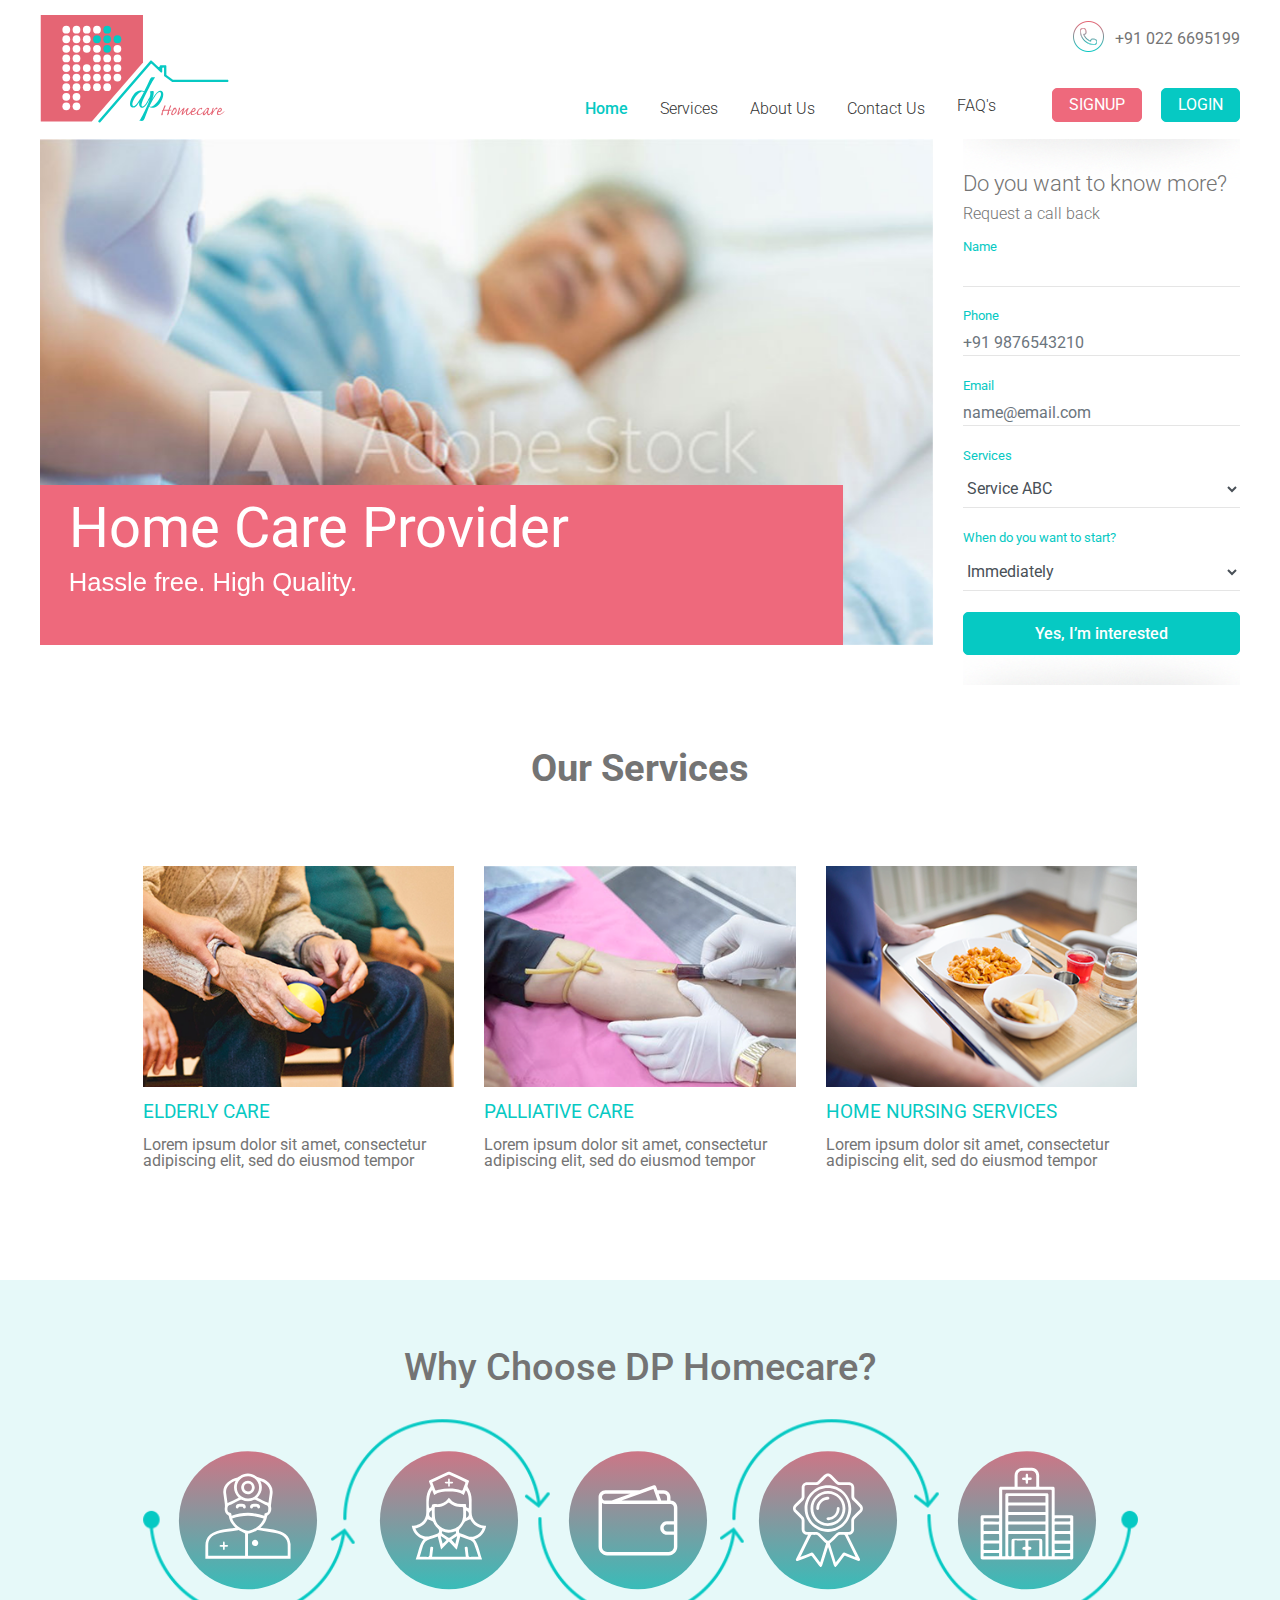
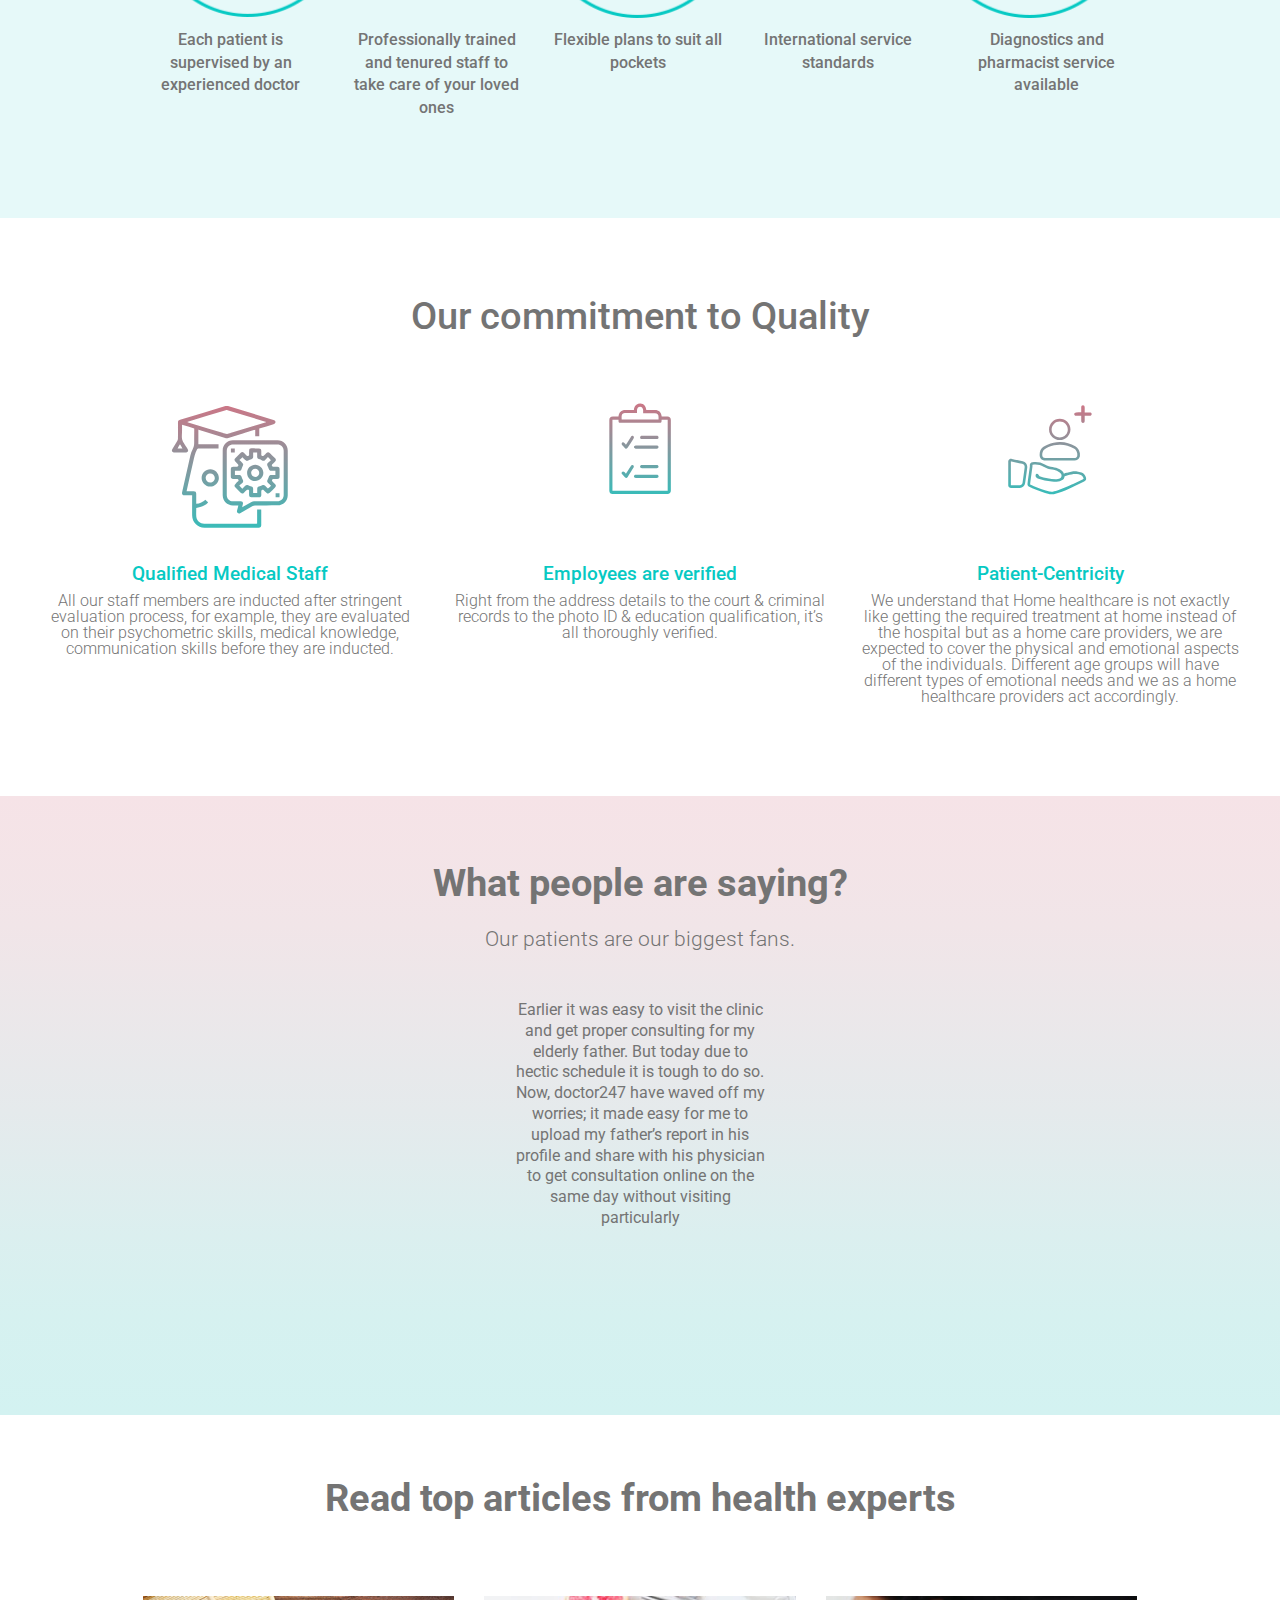
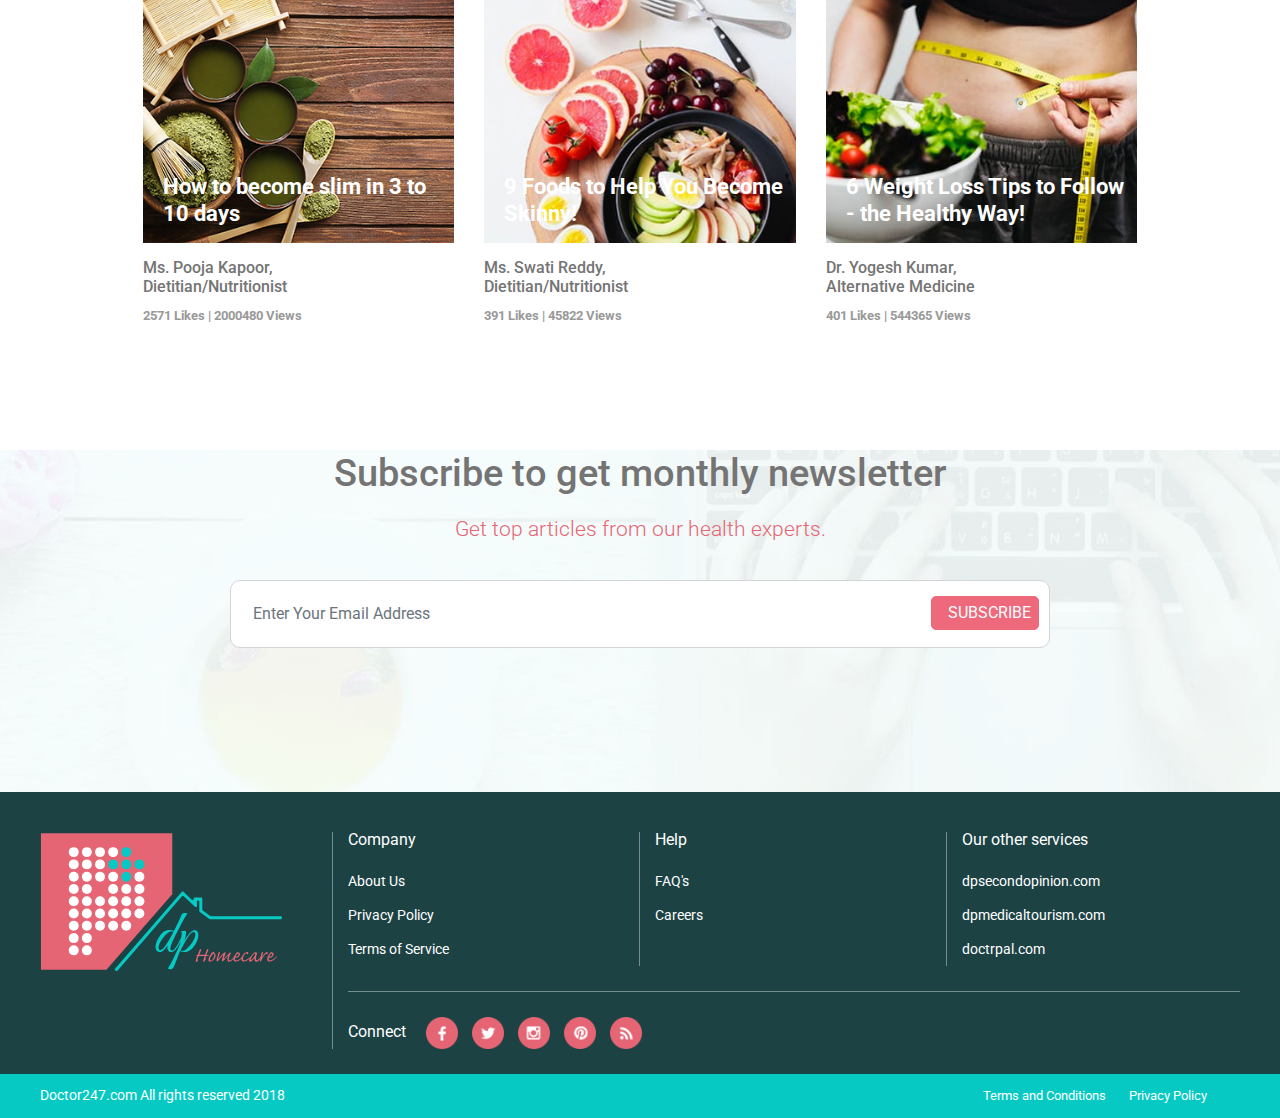
==== dp-homecare/index.html @ 397e2201 "Add files via upload" ====
<!doctype html>
<html lang="en">

<head>
    <!-- Required meta tags -->
    <meta charset="utf-8">
    <meta name="viewport" content="width=device-width, initial-scale=1, shrink-to-fit=no">
    <!-- Bootstrap CSS -->
    <!-- <link rel="stylesheet" href="css/bootstrap.min.css"> -->
    <link href="//maxcdn.bootstrapcdn.com/bootstrap/4.0.0/css/bootstrap.min.css" rel="stylesheet" id="bootstrap-css">
    <link href="https://fonts.googleapis.com/css?family=Roboto:300,400,500,700" rel="stylesheet">
    <link rel="stylesheet" href="https://use.fontawesome.com/releases/v5.5.0/css/all.css" integrity="sha384-B4dIYHKNBt8Bc12p+WXckhzcICo0wtJAoU8YZTY5qE0Id1GSseTk6S+L3BlXeVIU" crossorigin="anonymous">
    <link rel="stylesheet" href="css/style.css">
    <title>DP Homecare</title>
</head>

<body>
    <div class="wrapper">
        <div class="clearfix">
            <nav class="navbar navbar-expand-lg navbar-light">
                <button class="navbar-toggler" type="button" data-toggle="collapse" data-target="#navbarSupportedContent" aria-controls="navbarSupportedContent" aria-expanded="false" aria-label="Toggle navigation">
                    <span class="navbar-toggler-icon"></span>
                </button>
                <a class="navbar-brand" href="#"><img src="img/DP-HC-LOGO-Final-01.svg"  class="d-inline-block align-top" alt="DP Homecare" /></a>
                <a class="d-block d-lg-none tab-call-icon" href="#"><img src="img/call.svg" width="31" class="d-inline-block align-top" alt="CALL US" /></a>
                <form class="form-inline my-2 my-lg-0  d-none d-md-block d-lg-none">
                    <button class="button primary-button ">SIGNUP</button>
                    <button class="button secondary-button">LOGIN</button>
                </form>
                <div class="collapse navbar-collapse" id="navbarSupportedContent">
                    <ul id="nav-bar" class="navbar-nav ml-auto">
                        <li class="nav-item active">
                            <a class="nav-link" href="#">Home <span class="sr-only">(current)</span></a>
                        </li>
                        <li class="nav-item">
                            <a class="nav-link" href="#">Services</a>
                        </li>
                        <li class="nav-item">
                            <a class="nav-link" href="#">About Us</a>
                        </li>
                        <li class="nav-item">
                            <a class="nav-link" href="#">Contact Us</a>
                        </li>
                        <li class="nav-item">
                            <a class="nav-link" href="#">FAQ's</a>
                        </li>
                        <!-- <li class="nav-item d-none d-sm-block">
                            <a class="nav-link">Call us <span class="roboto-bold">+91 022 6695199</span></a>
                        </li> -->
                    </ul>
                    <form class="form-inline my-2 my-lg-0  d-none d-sm-block">
                    <div class="callus">+91 022 6695199</div>
                        <button class="button primary-button">SIGNUP</button>
                        <button class="button secondary-button margin-l-15">LOGIN</button>
                    </form>
                </div>
            </nav>
            <div class="d-block d-sm-none">
                <div class="row">
                    <div class="col-6"><button class="col button primary-button roboto-medium">Sign Up</button></div>
                    <div class="col-6"><button class="col button secondary-button roboto-medium">Login</button></div>
                </div>
            </div>
            <!-- <a href="#" class="header-link roboto-medium">How does it work?</a> <span class="header-text  d-none d-sm-block">Exclusively for women and childrens</span> -->
        </div>
    </div>
    <div class="wrapper">
        <div class="row margin-t-10">
            <div class="col-md-9">
        <div class="banner-container">
            <div class="row">
                <div class="col-md-12 col-xs-12 banner-div">
                    <!-- <img src="img/banner1.jpg" class="img-fluid" alt="banner" /> -->
                    <div class="slider-container">
                        <div class="slider-control left inactive"></div>
                        <div class="slider-control right"></div>
                        <ul class="slider-pagi"></ul>
                        <div class="slider">
                            <div class="slideX slide-0 active-slide">
                                <div class="slide__bg"></div>
                                <div class="slide__content">
                                    <div class="slide-bg"></div>
                                    <div class="slide__text">
                                        <h2 class="slide__text-heading">Home Care Provider</h2>
                                        <p class="slide__text-desc"></p>
                                        <a class="slide__text-link">Hassle free. High Quality.</a>
                                    </div>
                                </div>
                            </div>
                            <div class="slideX slide-1 ">
                                <div class="slide__bg"></div>
                                <div class="slide__content">
                                    <div class="slide-bg"></div>
                                    <div class="slide__text">
                                        <h2 class="slide__text-heading">Home Care Provider</h2>
                                        <p class="slide__text-desc"></p>
                                        <a class="slide__text-link">Hassle free. High Quality.</a>
                                    </div>
                                </div>
                            </div>
                            <div class="slideX slide-2">
                                <div class="slide__bg"></div>
                                <div class="slide__content">
                                    <div class="slide-bg"></div>
                                    <div class="slide__text">
                                        <h2 class="slide__text-heading">Home Care Provider</h2>
                                        <p class="slide__text-desc"></p>
                                        <a class="slide__text-link">Hassle free. High Quality.</a>
                                    </div>
                                </div>
                            </div>
                            <div class="slideX slide-3">
                                <div class="slide__bg"></div>
                                <div class="slide__content">
                                    <div class="slide-bg"></div>
                                    <div class="slide__text">
                                        <h2 class="slide__text-heading">Home Care Provider</h2>
                                        <p class="slide__text-desc"></p>
                                        <a class="slide__text-link">Hassle free. High Quality.</a>
                                    </div>
                                </div>
                            </div>
                            <!-- <div class="slideX slide-4">
                                <div class="slide__bg"></div>
                                <div class="slide__content">
                                    <div class="slide-bg"></div>
                                    <div class="slide__text">
                                        <h2 class="slide__text-heading">Away from your city video call your Doctor on just one click</h2>
                                        <p class="slide__text-desc">Lorem ipsum dolor sit amet, consectetur adipisicing elit. Distinctio veniam minus illo debitis nihil animi facere, doloremque voluptate tempore quia. Lorem ipsum dolor sit amet, consectetur adipisicing elit. Distinctio veniam minus illo debitis nihil animi facere, doloremque voluptate tempore quia.</p>
          <a class="slide__text-link">Project link</a>
                                    </div>
                                </div>
                            </div> -->
                        </div>
                    </div>
                </div>
            </div>
        </div>
    </div>
        <div class="col-md-3">
            <div class="callback-form-container">
                <div class="callback-form">
                    <h3 class="form-title">Do you want to know more?</h3>
                    <p class="form-subtitle">Request a call back</p>
                    <form>
                        <div class="form-group">
                            <label for="name">Name</label>
                            <input type="text" class="form-control" id="name" placeholder="">
                          </div>
                           <div class="form-group">
                            <label for="phone">Phone</label>
                            <input type="text" class="form-control" id="phone" placeholder="+91 9876543210">
                          </div>
                           <div class="form-group">
                            <label for="email">Email</label>
                            <input type="email" class="form-control" id="email" placeholder="name@email.com">
                          </div>
                          <div class="form-group">
                            <label for="services">Services</label>
                            <select class="form-control" id="services">
                              <option>Service ABC</option>
                              <option>Service PQR</option>
                              <option>Service XYZ</option>
                              <option>Service JKL</option>
                              <option>Service MNO</option>
                            </select>
                          </div>
                          <div class="form-group">
                            <label for="services">When do you want to start?</label>
                            <select class="form-control" id="services">
                              <option>Immediately</option>
                              <option>Within 1 week</option>
                              <option>Within 4 weeks</option>
                              <option>Within 3 months</option>
                              <option>Within 6 months</option>
                            </select>
                          </div>
                          <button class="col button secondary-button roboto-medium">Yes, I’m interested</button>
                    </form>
                </div>
            </div>
        </div>
    </div>

    <div class="artilce-container services-container">
            <h2 class="title roboto-bold text-center">Our Services</h2>
            <div class="row clearfix justify-content-md-center">
                <div class="col-md-10 col-xs-12 ">
                    <div class="row">
                        <div class="col-md-4 article">
                            <img src="img/images/desktop/1.png" class="img-fluid" alt="article1" />
                            
                            <div class="article-description">
                                <p class="service-title">ELDERLY CARE</p>
                                <p class="service-description">Lorem ipsum dolor sit amet, consectetur adipiscing elit, sed do eiusmod tempor </p>
                            </div>
                        </div>
                        <div class="col-md-4 article">
                            <img src="img/images/desktop/2.png" class="img-fluid" alt="article1" />
                           <div class="article-description">
                                <p class="service-title">PALLIATIVE CARE</p>
                                <p class="service-description">Lorem ipsum dolor sit amet, consectetur adipiscing elit, sed do eiusmod tempor </p>
                            </div>
                        </div>
                        <div class="col-md-4 article">
                            <img src="img/images/desktop/3.png" class="img-fluid" alt="article1" />
                            <div class="article-description">
                                <p class="service-title">HOME NURSING SERVICES</p>
                                <p class="service-description">Lorem ipsum dolor sit amet, consectetur adipiscing elit, sed do eiusmod tempor </p>
                            </div>
                        </div>
                    </div>
                </div>
            </div>
        </div>
    </div>
        <!-- <div class="quick-connect-conainer text-center">
            <div class="row justify-content-md-center">
                <div class="col-md-3 select-container">
                    <select class="custom-select roboto-medium">
                        <option selected>Select Specialist</option>
                        <option value="1">One</option>
                        <option value="2">Two</option>
                        <option value="3">Three</option>
                    </select>
                </div>
                <div class="col-md-3 select-container">
                    <select class="custom-select roboto-medium">
                        <option selected>Select Country</option>
                        <option value="1">One</option>
                        <option value="2">Two</option>
                        <option value="3">Three</option>
                    </select>
                </div>
                <div class="col-md-3 select-container">
                    <select class="custom-select roboto-medium">
                        <option selected>Select City</option>
                        <option value="1">One</option>
                        <option value="2">Two</option>
                        <option value="3">Three</option>
                    </select>
                </div>
                <div class="col-md-2 button-container">
                    <button class="button roboto-medium search-button">Go</button>
                </div>
            </div>
        </div> -->
       <!--  <div class="choose-option-container">
            <h2 class="title text-center roboto-medium">Choose from multiple option</h2>
            <div class="row clearfix">
                <div class="col-md-3">
                    <div class="option-cards vc-card text-center">
                        <h3 class="card-title roboto-bold">Video Consultation</h3>
                        <span class="card-text roboto-medium">Consultation over any web-enabled device</span>
                    </div>
                    <button class="button col-md-12">Book Now</button>
                </div>
                <div class="col-md-3">
                    <div class="option-cards bo-card text-center">
                        <h3 class="card-title roboto-bold">Book Online</h3>
                        <span class="card-text roboto-medium">Consultation at clinic</span>
                    </div>
                    <button class="button col-md-12">Book Now</button>
                </div>
                <div class="col-md-3">
                    <div class="option-cards wc-card text-center">
                        <h3 class="card-title roboto-bold">Web Chat</h3>
                        <span class="card-text roboto-medium">Live chat with the doctor</span>
                    </div>
                    <button class="button col-md-12">Book Now</button>
                </div>
                <div class="col-md-3">
                    <div class="option-cards dc-card text-center">
                        <h3 class="card-title roboto-bold">Doctor calls</h3>
                        <span class="card-text roboto-medium">Consultation over the phone</span>
                    </div>
                    <button class="button col-md-12">Book Now</button>
                </div>
            </div>
        </div> -->
    </div>
    <div class="why-doc-container">
        <div class="wrapper">
            <h2 class="title roboto-medium text-center">Why Choose DP Homecare?</h2>
            <div class="feature-container text-center d-none d-sm-block">
                <div class="row clearfix">
                    <div class="col feature">
                        <img src="img/Why-DP/Doctor-01.svg" width="146" alt="Wide Range of doctors" />
                        <p class="roboto-medium">Each patient is supervised by an experienced doctor</p>
                        <!-- <p class="roboto-light sub-text">We have a skilled panel of doctors. Their experience over the years have given them the ability to diagnose any disease easily and patients are benefited by getting the right treatment.
                        </p> -->
                    </div>
                    <div class="col feature">
                        <img src="img/Why-DP/Nurse-01.svg" width="146" alt="Wide Range of doctors" />
                        <p class="roboto-medium">Professionally trained and tenured staff to take care of your loved ones</p>
                        <!-- <p class="roboto-light sub-text">We have a skilled panel of doctors. Their experience over the years have given them the ability to diagnose any disease easily and patients are benefited by getting the right treatment.
                        </p> -->
                    </div><div class="col feature">
                        <img src="img/Why-DP/wallet-01.svg" width="146" alt="Wide Range of doctors" />
                        <p class="roboto-medium">Flexible plans to suit all pockets</p>
                        <!-- <p class="roboto-light sub-text">We have a skilled panel of doctors. Their experience over the years have given them the ability to diagnose any disease easily and patients are benefited by getting the right treatment.
                        </p> -->
                    </div><div class="col feature">
                        <img src="img/Why-DP/quality-01.svg" width="146" alt="Wide Range of doctors" />
                        <p class="roboto-medium">International service standards</p>
                        <!-- <p class="roboto-light sub-text">We have a skilled panel of doctors. Their experience over the years have given them the ability to diagnose any disease easily and patients are benefited by getting the right treatment.
                        </p> -->
                    </div><div class="col feature">
                        <img src="img/Why-DP/hospital-01.svg" width="146" alt="Wide Range of doctors" />
                        <p class="roboto-medium">Diagnostics and pharmacist service available</p>
                        <!-- <p class="roboto-light sub-text">We have a skilled panel of doctors. Their experience over the years have given them the ability to diagnose any disease easily and patients are benefited by getting the right treatment.
                        </p> -->
                    </div>
                </div>
            </div>
            <div class="feature-container text-center d-block d-sm-none">
                <div class="container-fluid">
    <div id="carouselExample1" class="carousel slide" data-ride="carousel" data-interval="9000">
        <div class="carousel-inner row w-100 mx-auto" role="listbox">
            <div class="carousel-item col-md-3  active feature">
               <img src="img/icon1.png" width="123" alt="Wide Range of doctors" />
                        <p class="roboto-medium">Experienced Doctors</p>
                        <p class="roboto-light sub-text">We have a skilled panel of doctors. Their experience over the years have given them the ability to diagnose any disease easily and patients are benefited by getting the right treatment.
                        </p>
            </div>
            <div class="carousel-item col-md-3 feature">
               <img src="img/icon4.png" alt="Wide Range of doctors" />
                        <p class="roboto-medium">24x7 availability of doctors
                        </p>
                        <p class="roboto-light sub-text">We provide 24 hrs. online consultation service. You can connect to any doctor from anywhere at any time from any web-enabled device.
                        </p>
            </div>
            <div class="carousel-item col-md-3 feature">
                <img src="img/icon3.png" alt="Wide Range of doctors" />
                        <p class="roboto-medium">Patient’s data security
                        </p>
                        <p class="roboto-light sub-text">Store all your medical reports and prescriptions securely with doctor247 and access them anytime for further consultation and reference. We guarantee that your records are kept confidential.
                             
                        </p>
            </div>
            <div class="carousel-item col-md-3 feature">
                <img src="img/icon5.png" alt="Quality Service" />
                        <p class="roboto-medium">Quality Service
                        </p>
                        <p class="roboto-light sub-text">At doctor247 we ensure that every patient gets the best treatment always.
                             
                            All patients can review our service; this is to ensure that we provide the best service and get feedback on how to improve our service further to meet every patient’s need.
                        </p>
            </div>
        </div>
        <a class="carousel-control-prev" href="#carouselExample" role="button" data-slide="prev">
            <span class="carousel-control-prev-icon" aria-hidden="true"></span>
            <span class="sr-only">Previous</span>
        </a>
        <a class="carousel-control-next text-faded" href="#carouselExample" role="button" data-slide="next">
            <span class="carousel-control-next-icon" aria-hidden="true"></span>
            <span class="sr-only">Next</span>
        </a>
    </div>
</div>
            </div>
        </div>
    </div>
    <div class="quality-commitment-container">
        <div class="wrapper">
            <h2 class="title roboto-medium text-center">Our commitment to Quality</h2>
            <div class="row clearfix qc-div text-center">
                <div class="col-md-4 qc-tab">
                    <div class="img-div">
                        <img src="img/Commitment/expert-01.svg" width="131" />
                    </div>
                    <h3 class="tab-title">Qualified Medical Staff</h3>
                    <p class="tab-desc">All our staff members are inducted after stringent evaluation process, for example, they are evaluated on their psychometric skills, medical knowledge, communication skills before they are inducted.</p>
                </div>
                <div class="col-md-4 qc-tab">
                    <div class="img-div">
                    <img src="img/Commitment/checklist-01.svg" width="95" />
                </div>
                    <h3 class="tab-title">Employees are verified</h3>
                    <p class="tab-desc">Right from the address details to the court & criminal records to the photo ID & education qualification, it’s all thoroughly verified.</p>
                </div>
                <div class="col-md-4 qc-tab">
                    <div class="img-div">
                    <img src="img/Commitment/patient-centric-01.svg" width="95" />
                </div>
                    <h3 class="tab-title">Patient-Centricity</h3>
                    <p class="tab-desc">We understand that Home healthcare is not exactly like getting the required treatment at home instead of the hospital but as a home care providers, we are expected to cover the physical and emotional aspects of the individuals. Different age groups will have different types of emotional needs and we as a home healthcare providers act accordingly.</p>
                </div>
            </div>
        </div>
    </div>
    <div class="testimonial-container text-center">
        <div class="wrapper">
            <h2 class="title roboto-bold text-center">What people are saying?</h2>
            <p class="sub-title roboto-light">Our patients are our biggest fans.</p>
            <div class="current-testimonial">
                <i class="fas fa-quote-left">
                    <p id="testimonial0"></i> Earlier it was easy to visit the clinic and get proper consulting for my elderly father. But today due to hectic schedule it is tough to do so. Now, doctor247 have waved off my worries; it made easy for me to upload my father’s report in his profile and share with his physician to get consultation online on the same day without visiting particularly</p>
                    <p id="testimonial1" class="display-none"></i> It’s hassle-free. My husband and I have been using doctr247.com for 3 months now. Since then we are taking all our consultations via this app as it is so easy to access and take consultation from the comfort of our home.</p>
                    <p id="testimonial2" class="display-none"></i> No more multiple visits. What I like about doctr247.com is that I don’t have to make multiple visits, wait at the clinic, travel to the clinic, etc. to show my lab reports.</p>
                    <p id="testimonial3" class="display-none"></i> Conserves time and is affordable. Medical consultation at Doctr247 site cost less, saves time than traditional visits to the doctor's clinic.</p>
                    <p id="testimonial4" class="display-none"></i>One of my biggest issues is remembering to take my medicine; I forget to take it on time. With the Doctr247 app, I simply had to create an alert which sends me a reminder without fail.</p>
                    <i class="fas fa-quote-right"></i>
            </div>
           
            <!-- <div class="container-fluid">
                <div id="carouselExample" class="carousel slide" data-ride="carousel" data-interval="false">
                    <div class="carousel-inner row w-100 mx-auto" role="listbox">
                        <div class="carousel-item col-md-3  active active-testimonial" data-index="0">
                            <div class="panel panel-default row clearfix text-left">
                                <div class="panel-thumbnail col-3">
                                    <a href="#" title="image 1" class="thumb">
                                      <img class="img-fluid mx-auto d-block" src="img/user.jpg" alt="slide 1">
                                    </a>
                                </div>
                                <div class="user-details col-9">
                                    <p class="name">JOHNATHON DOE 0</p>
                                    <p class="url">www.themedesigner.in</p>
                                </div>
                            </div>
                        </div>
                        <div class="carousel-item col-md-3 " data-index="1">
                            <div class="panel panel-default row clearfix text-left">
                                <div class="panel-thumbnail col-3">
                                    <a href="#" title="image 1" class="thumb">
                                      <img class="img-fluid mx-auto d-block" src="img/user.jpg" alt="slide 1">
                                    </a>
                                </div>
                                <div class="user-details col-9">
                                    <p class="name">JOHNATHON DOE 1</p>
                                    <p class="url">www.themedesigner.in</p>
                                </div>
                            </div>
                        </div>
                        <div class="carousel-item col-md-3 " data-index="2">
                            <div class="panel panel-default row clearfix text-left">
                                <div class="panel-thumbnail col-3">
                                    <a href="#" title="image 1" class="thumb">
                                      <img class="img-fluid mx-auto d-block" src="img/user.jpg" alt="slide 1">
                                    </a>
                                </div>
                                <div class="user-details col-9">
                                    <p class="name">JOHNATHON DOE 2</p>
                                    <p class="url">www.themedesigner.in</p>
                                </div>
                            </div>
                        </div>
                        <div class="carousel-item col-md-3 " data-index="3">
                            <div class="panel panel-default row clearfix text-left">
                                <div class="panel-thumbnail col-3">
                                    <a href="#" title="image 1" class="thumb">
                                      <img class="img-fluid mx-auto d-block" src="img/user.jpg" alt="slide 1">
                                    </a>
                                </div>
                                <div class="user-details col-9">
                                    <p class="name">JOHNATHON DOE 3</p>
                                    <p class="url">www.themedesigner.in</p>
                                </div>
                            </div>
                        </div>
                        <div class="carousel-item col-md-3 " data-index="4">
                            <div class="panel panel-default row clearfix text-left">
                                <div class="panel-thumbnail col-3">
                                    <a href="#" title="image 1" class="thumb">
                                      <img class="img-fluid mx-auto d-block" src="img/user.jpg" alt="slide 1">
                                    </a>
                                </div>
                                <div class="user-details col-9">
                                    <p class="name">JOHNATHON DOE 4</p>
                                    <p class="url">www.themedesigner.in</p>
                                </div>
                            </div>
                        </div>
                    </div>
                    <a class="carousel-control-prev" href="#carouselExample" role="button" data-slide="prev">
                        <span class="carousel-control-prev-icon" aria-hidden="true"></span>
                        <span class="sr-only">Previous</span>
                    </a>
                    <a class="carousel-control-next text-faded" href="#carouselExample" role="button" data-slide="next">
                        <span class="carousel-control-next-icon" aria-hidden="true"></span>
                        <span class="sr-only">Next</span>
                    </a>
                </div>
            </div> -->
        </div>
    </div>
    <div class="wrapper">
        <div class="artilce-container">
            <h2 class="title roboto-bold text-center">Read top articles from health experts</h2>
            <div class="row clearfix justify-content-md-center">
                <div class="col-md-10 col-xs-12 ">
                    <div class="row">
                        <div class="col-md-4 article">
                            <img src="img/images/desktop/4.png" class="img-fluid" alt="article1" />
                            <p class="article-title roboto-bold">How to become slim in
                                3 to 10 days</p>
                            <div class="article-description">
                                <p class="article-author roboto-medium">Ms. Pooja Kapoor, <br />Dietitian/Nutritionist</p>
                                <p class="article-stats roboto-bold">2571 Likes | 2000480 Views</p>
                            </div>
                        </div>
                        <div class="col-md-4 article">
                            <img src="img/images/desktop/5.png" class="img-fluid" alt="article1" />
                            <p class="article-title roboto-bold">9 Foods to Help You
                                Become Skinny!</p>
                            <div class="article-description">
                                <p class="article-author roboto-medium">Ms. Swati Reddy, <br />Dietitian/Nutritionist</p>
                                <p class="article-stats roboto-bold">391 Likes | 45822 Views</p>
                            </div>
                        </div>
                        <div class="col-md-4 article">
                            <img src="img/images/desktop/6.png" class="img-fluid" alt="article1" />
                            <p class="article-title roboto-bold">6 Weight Loss Tips to
                                Follow - the Healthy Way!</p>
                            <div class="article-description">
                                <p class="article-author roboto-medium">Dr. Yogesh Kumar,<br />
                                    Alternative Medicine</p>
                                <p class="article-stats roboto-bold">401 Likes | 544365 Views</p>
                            </div>
                        </div>
                    </div>
                </div>
            </div>
        </div>
    </div>
        <div class="newsletter-container">
            <div class="wrapper">
            <h2 class="title roboto-medium text-center">Subscribe to get monthly newsletter</h2>
            <p class="sub-title roboto-light pink-text text-center">Get top articles from our health experts.</p>
            <div class="Subscribe-div">
                <div class="row justify-content-md-center no-margin-mobile">
                    <div class="col-2 d-block d-sm-none"></div>
                    <div class="col-md-8 col-8 subscribe-container">
                        <div class="row">
                            <div class="col-md-9 col-lg-10 col-12">
                                <input type="text" class="form-control" placeholder="Enter Your Email Address">
                            </div>
                            <div class="col-md-3 col-lg-2 col-12">
                                <button class="button primary-button">Subscribe</button>
                            </div>
                        </div>
                    </div>
                </div>
            </div>
        </div>
    </div>
    <div class="sitemap-container">
        <div class="wrapper">
            <div class="sitemap">
                <div class="row">
                    <div class="col-md-3 col-12 border-right d-none d-sm-block"><img src="img/DP-HC-LOGO-Final-01.svg" alt="DP Homecare" width="244" /></div>
                        <div class="col-md-9 col-xs-12">
                            <div class="row pad-bot-25">
                                <div class="col-md-4 col-xs-12 border-right ">
                                    <p class="footer-head">Company</p>
                                    <ul>
                                        <li><a href="#">About Us</a></li>
                                        <li><a href="#">Privacy Policy</a></li>
                                        <li><a href="#">Terms of Service</a></li>
                                    </ul>
                                </div>
                                <div class="col-md-4 col-xs-12 border-right ">
                                    <p class="footer-head">Help</p>
                                    <ul>
                                        <li><a href="#">FAQ's</a></li>
                                        <li><a href="#">Careers</a></li>
                                    </ul>
                                </div>
                                <div class="col-md-4 col-xs-12">
                                    <p class="footer-head">Our other services</p>
                                    <ul>
                                        <li><a href="#">dpsecondopinion.com</a></li>
                                        <li><a href="#">dpmedicaltourism.com</a></li>
                                        <li><a href="#">doctrpal.com</a></li>
                                    </ul>
                                </div>
                            </div>
                            <div class="row">
                                <div class="col-md-12 col-xs-12 ">
                                    <div class="social-media border-top">
                                        <span class="connect">Connect &nbsp; &nbsp; </span>
                                        <a href="#"><img src="img/social media/fb.png" alt="Facebook" /></a>
                                        <a href="#"><img src="img/social media/twitter.png" alt="Twitter" /></a>
                                        <a href="#"><img src="img/social media/insta.png" alt="Instagram" /></a>
                                        <a href="#"><img src="img/social media/pin.png" alt="Pinterest" /></a>
                                        <a href="#"><img src="img/social media/5.png" alt="RSS" /></a>
                                    </div>
                                </div>
                            </div>
                        </div>
                    </div>
                </div>
            </div>
        </div>
        <div class="footer">
            <div class="wrapper">
                <div class="row">
                    <div class="col-md-7 col-lg-9">Doctor247.com All rights reserved 2018</div>
                    <div class="col-md-5 col-lg-3"><a href="#">Terms and Conditions</a> <a href="#"> Privacy Policy</a></div>
                </div>
            </div>
        </div>
        <!-- Optional JavaScript -->
        <!-- jQuery first, then Popper.js, then Bootstrap JS -->
         <script src="js/jquery-3.3.1.slim.min.js"></script>
                        <script src="js/popper.min.js"></script>
                        <script src="js/bootstrap.min.js"></script>
                        <script src="js/bootstrap-swipe-carousel.js"></script>
                        <script src="js/slider.js"></script>

        <script type="text/javascript">

            const carouselEl1 = $('#carouselExample1');

// Bootstrap carousel needs to be loaded first
carouselEl1.carousel().swipeCarousel({
  sensitivity: 'high' // low, medium or high
});
             const carouselEl = $('#carouselExample');

// Bootstrap carousel needs to be loaded first
carouselEl.carousel().swipeCarousel({
  sensitivity: 'high' // low, medium or high
});

carouselEl.on('slide.bs.carousel', function (e) {

  
    var $e = $(e.relatedTarget);
    var idx = $e.index();
    var itemsPerSlide = 4;
    var totalItems = $('.carousel-item').length;
    
    if (idx >= totalItems-(itemsPerSlide-1)) {
        var it = itemsPerSlide - (totalItems - idx);
        for (var i=0; i<it; i++) {
            // append slides to end
            if (e.direction=="left") {
                $('.carousel-item').eq(i).appendTo('.carousel-inner');
            }
            else {
                $('.carousel-item').eq(0).appendTo('.carousel-inner');
            }
        }
    }
});

$(".carousel-item").on("click", function(e) {
    //console.log(this.index())
    //carouselEl.carousel(parseInt(this.dataset.index));
    $(".carousel-item").removeClass("active-testimonial");
    $(this).addClass("active-testimonial");
    $(".current-testimonial p").hide();
    $(".current-testimonial p#testimonial"+this.dataset.index).fadeIn();
})
        </script>
</body>

</html>
---- dp-homecare/css/style.css ----
body {
    background: url("../img/blue_bg.png") 50% 100px no-repeat;
    font-family: 'Roboto', sans-serif;
    font-size: 16px;
    font-weight: 400;
    color: #747474;
    line-height: 1;
    width: unset;
}

.wrapper {
    padding: 0 15px;
}

.roboto-light {
    font-weight: 300;
}
.margin-t-10 {
    margin-top: 10px;
}

.roboto-medium {
    font-weight: 500;
}

.roboto-bold {
    font-weight: 700;
}

.navbar-light .navbar-nav .nav-link {
    color: #333;
    font-weight: 300;
}

.navbar-expand-lg .navbar-nav .nav-item:last-child a span {
    font-size: 22px;
}

.navbar-light .navbar-toggler {
    border: 0;
}

.navbar-light .navbar-toggler-icon {
    background: url("../img/toggler-icon.png") 0 0 no-repeat;
}

.navbar-brand img {
    width: 128px;
}

.navbar {
    padding: .5rem 0;
}

.no-margin-mobile {
    margin: 0;
}
.callus {
    background: url("../img/call.png") 20px 0 no-repeat;
    padding: 0.6rem 0 2.6rem 2rem;
    text-align: right;
}
.button {
    color: #fff;
    padding: 0.5rem 1rem;
    border-radius: 5px;
}

.primary-button {
    background: #ee697c;
    border: 1px solid #ee697c;
    text-transform: uppercase;
}

.secondary-button {
    background: #06c9c3;
    border: 1px solid #06c9c3;
}

.margin-l-15 {
    margin-left: 15px;
}


.header-link {
    color: #d02652;
    text-decoration: underline;
}

.header-link {
    float: right;
}

.btn-secondary {
    background: #302f2f;
}

.banner-header {
    padding: 1.2rem 0;
}

.banner-header h2 {
    font-size: 2rem;
}

.banner-header p {
    font-size: 1.8rem;
}
.callback-form-container {
    background: url("../img/shadow-1.png") 50% 0 no-repeat;
    padding: 30px 0 0;
}
.callback-form {
    background: url("../img/shadow-2.png") 50% 100% no-repeat;
    padding: 0 0 30px;
}
.title {
    font-size: 2rem;
    padding-bottom: 15px;
}
.form-title {
    font-size: 1.4rem;
    font-weight: 300;
    line-height: 1.8rem;
}
.form-subtitle {
    font-size: 1rem;
    font-weight: 300;
    line-height: 1rem;
}
.callback-form label {
    color: #06c9c3;
    font-size: 0.8rem;
}
.callback-form .form-group {
    margin-bottom: 1.3rem;
}
.callback-form .button {
    padding: 0.8rem 1rem;
}
.callback-form .form-control {
        border: 0;
    border-bottom: 1px solid #e5e5e5;
    border-radius: 0;
    padding: 0;
    box-shadow: none;
}
.choose-option-container {
    padding: 2rem 0 3rem;
}

.option-cards {
    background: #f7f7f7;
    padding: 160px 10px 20px;
    height: 240px;
}

.choose-option-container .button {
    border: 0;
    border-radius: 0;
    background: #90bd31;
    color: #fff;
    font-size: 1rem;
    cursor: pointer;
    margin-bottom: 20px;
    padding: 0.8rem 1rem;
    box-shadow: 0px 2px 3px 0px rgba(119, 119, 119, 0.6);
    -moz-box-shadow: 0px 2px 3px 0px rgba(119, 119, 119, 0.6);
    -webkit-box-shadow: 0px 2px 3px 0px rgba(119, 119, 119, 0.6);
}

.card-title {
    font-size: 1.5rem;
    line-height: 1.5rem;

}

.vc-card {
    background: url(../img/vc_icon.png) 50% 60px #f7f7f7 no-repeat;
}

.bo-card {
    background: url(../img/bo_icon.png) 50% 60px #f7f7f7 no-repeat;
}

.wc-card {
    background: url(../img/wc_icon.png) 50% 60px #f7f7f7 no-repeat;
}

.dc-card {
    background: url(../img/dc_icon.png) 50% 60px #f7f7f7 no-repeat;
}

.why-doc-container {
    background: #e6f9f9;
    padding: 4rem 0;
}

.why-doc-container .title 
}
#carouselExample1 .carousel-inner {
    height: 350px;
}

.feature-container {
    /*background: url(../img/why-dc-bg.png) 0 0 no-repeat;*/
    background-size: 100%;
    padding: 15px 0 35px;
}

.feature p {
    font-size: 1rem;
    margin: 35px 0 0;
    line-height: 1.4rem;
}

.feature p.sub-text {
    font-size: 0.9rem;
}

.current-testimonial {
    position: relative;
    width: 100%;
    margin: 50px auto 90px;
}

.current-testimonial p {
    padding: 0 45px;
    line-height: 1.3rem;
}

.current-testimonial .fas {
    color: #3785c7;
}

/*.feature:nth-child(1) img {
    margin-left: 50px;
}
.feature:nth-child(2) img {
    margin-left: 25px;
}
.feature:nth-child(4) img {
    margin-right: 20px;
}
.feature:nth-child(5) img {
    margin-right: 40px;
}*/
.quality-commitment-container {
    padding: 75px 0 ;
}
.img-div {
    height: 200px;
    padding-top: 40px;
    vertical-align: middle;
}
.tab-title {
    font-size: 1.2rem;
    color: #06c9c3;
}
.tab-desc {
    font-weight: 300;
}

.artilce-container {
    padding: 60px 0;
}

.artilce-container .title {
    margin: 0 auto 60px;
}
.article {
    margin-bottom: 20px;
    cursor: pointer;
  transition: transform .2s; /* Animation */
}


.article:hover {
    color: #fff;
  transform: scale(1.1); /* (150% zoom - Note: if the zoom is too large, it will go outside of the viewport) */
}
.article p.service-title {
    font-size: 1.2rem;
    color: #06c9c3;
}
.article img {
    width: 100%;
}

.article p.article-title {
    color: #fff;
    font-size: 1.4rem;
    position: absolute;
    margin: -70px 20px 0;
    line-height: 1.7rem;
}

.article-description {
    padding: 15px 0;
}

.article:hover .article-description {
    background: #06c9c3;
    padding: 15px;
}

.article:hover .service-title {
    color: #fff;
}


.article-description .article-author {
    font-size: 1rem;
    line-height: 1.2rem;
    margin-bottom: 10px;
}

.article-description .article-stats {
    font-size: 0.8rem;
    color: #999;
    line-height: 1.2rem;
    margin-bottom: 10px;
}

.sitemap-container {
    background: #1c4244;
}

.footer-lady {
    margin-top: -105px;
    margin-bottom: -25px;
}

.border-top {
    border-top: 1px solid #778e8f !important;
}

.pad-bot-25 {
    padding-bottom: 25px;
}

.social-media {
    padding-top: 25px;
}

.testimonial-container {
    padding: 4rem 0 6rem;
    background: rgba(246,227,231,1);
background: -moz-linear-gradient(top, rgba(246,227,231,1) 0%, rgba(241,229,232,1) 21%, rgba(229,234,236,1) 51%, rgba(219,239,239,1) 71%, rgba(214,241,240,1) 84%, rgba(211,242,241,1) 100%);
background: -webkit-gradient(left top, left bottom, color-stop(0%, rgba(246,227,231,1)), color-stop(21%, rgba(241,229,232,1)), color-stop(51%, rgba(229,234,236,1)), color-stop(71%, rgba(219,239,239,1)), color-stop(84%, rgba(214,241,240,1)), color-stop(100%, rgba(211,242,241,1)));
background: -webkit-linear-gradient(top, rgba(246,227,231,1) 0%, rgba(241,229,232,1) 21%, rgba(229,234,236,1) 51%, rgba(219,239,239,1) 71%, rgba(214,241,240,1) 84%, rgba(211,242,241,1) 100%);
background: -o-linear-gradient(top, rgba(246,227,231,1) 0%, rgba(241,229,232,1) 21%, rgba(229,234,236,1) 51%, rgba(219,239,239,1) 71%, rgba(214,241,240,1) 84%, rgba(211,242,241,1) 100%);
background: -ms-linear-gradient(top, rgba(246,227,231,1) 0%, rgba(241,229,232,1) 21%, rgba(229,234,236,1) 51%, rgba(219,239,239,1) 71%, rgba(214,241,240,1) 84%, rgba(211,242,241,1) 100%);
background: linear-gradient(to bottom, rgba(246,227,231,1) 0%, rgba(241,229,232,1) 21%, rgba(229,234,236,1) 51%, rgba(219,239,239,1) 71%, rgba(214,241,240,1) 84%, rgba(211,242,241,1) 100%);
filter: progid:DXImageTransform.Microsoft.gradient( startColorstr='#f6e3e7', endColorstr='#d3f2f1', GradientType=0 );
}

.sub-title {
    font-size: 1.3rem
}

.pink-text {
    color: #e56574;
}

.content-title {
    font-size: 22px;
}

.why-dp-tab .content-div p {
    font-size: 0.9rem;
    line-height: 1.3rem;
}

.testimonial {
    width: 65%;
    height: auto;
    padding: 20px 20px;
    color: #fff;
    font-weight: 300;
    line-height: 1.4rem;
    position: relative;
    margin: -175px 0 10px 35%;
}

.testimonial p {
    padding: 0 10px;
    font-size: 0.8rem;
}

.pink-bg {
    background: #d02652;
    opacity: 0.8;
}

.black-bg {
    background: #000;
    opacity: 0.8;
}

.fa-quote-left {
    position: absolute;
    left: 15px;
}

.fa-quote-right {
    position: absolute;
    right: 20px;
    margin-top: -30px;
}

.testimonial2 {
    margin: -275px 0 10px 35%;
}

.testimonial3 {
    margin: -275px 0 10px 0px;
}

.testimonial4 {
    margin: -127px 0 10px 0px;
}

.newsletter-container {
    background: url("../img/newsletter-bg-mobile.png") 50% 100% no-repeat;
    min-height: 342px;
}

.Subscribe-div {
    margin-top: 46px;
}

.subscribe-container {
    border: 1px solid #d4d4d4;
    border-radius: 10px;
    padding: 15px 10px;
    background: #fff;
    position: relative;
}

.subscribe-container:after {
    content: '';
    position: absolute;
    bottom: 0;
    left: 0;
    width: 100%;
    height: 30px;
    border-radius: 50%;
    z-index: -1;
    box-shadow: 0 8px 25px -10px rgba(0, 0, 0, 0.5);
}

.subscribe-container .form-control {
    border: 0;

}

.subscribe-container .primary-button {
    width: 100%;
}

.divider {
    height: 1px;
    width: 100%;
    background: #fff;
    padding-bottom: 15px;
    box-shadow: 0px 2px 3px 0px rgba(119, 119, 119, 0.6);
    -moz-box-shadow: 0px 2px 3px 0px rgba(119, 119, 119, 0.6);
    -webkit-box-shadow: 0px 2px 3px 0px rgba(119, 119, 119, 0.6);
}

.border-right {
    border-right: 1px solid #778e8f !important;
}

.footer-head {
    font-size: 16px;
    margin: 1.8rem 0;
}

.sitemap {
    color: #fff;

}

.sitemap ul,
.sitemap li {
    list-style: none;
    padding: 0;
    margin: 0;
}

.sitemap li a {
    font-size: 14px;
    margin: 10px 0;
    display: inline-block;
    color: #fff;
}

.address-div {
    font-size: 14px;
    width: 80%;
    line-height: 1.4rem;
}

.social-media a {
    display: inline-block;
    margin-right: 10px;
}

.footer {
    background: #06c9c3;
    padding: 10px 0;
    color: #fff;
    font-size: 14px;
    line-height: 1.4rem;
}

.footer a {
    color: #fff;
    font-size: 13px;
    margin: 0;
    width: 48%;
    display: inline-block;
}

.footer a:last-child {
    text-align: right;
}

.mobile-head-button {
    margin-bottom: 10px;
}

.footer-logo {
    width: 30%;
}

@media (max-width: 374px) {
    .quick-connect-conainer .btn-secondary {
        margin: 10px 0;
    }

    /*.quick-connect-conainer {
        padding: 30% 25px 9%;
    }*/
}

@media (min-width: 768px) {
    body {
        background-size: 122%;
    }

    .navbar-brand img {
        width: 161px;
    }

    .tab-call-icon {
        margin-left: 260px;
    }

    .header-text {
        float: right;
        font-size: 0.8rem;
        display: inline-block;
        padding: 0 15px;
        border-right: 1px solid #333;
        margin-top: -8px;
        margin-right: 15px;
    }

    .header-link {
        margin-top: -10px;
    }

    .margin-t-30 {
        margin-top: 30px;

    }

    .no-margin-mobile {
        margin: 0 -15px;
    }

    .banner-div {
        margin-right: -15px;
    }

    .card .back {
        padding: 10px 0;
    }

    .card .back img {
        width: 8px;
    }

    .card .back p {
        margin: 0;
        line-height: 0.5rem;
    }

    .quick-connect-conainer {
        min-height: 0;
        width: 100%;
        margin-top: -60px;
    }

    .newsletter-container {
        background: url("../img/images/desktop/subscibe.png") 50% 0 no-repeat #f4fcfc;
        margin-top: 20px
    }

    .Subscribe-div {
        margin-top: 40px;
    }

    .subscribe-container {
        border: 1px solid #d4d4d4;
        border-radius: 10px;
        padding: 15px 10px;
        background: #fff;
        position: relative;
    }

    /*.subscribe-container:after {
        content: '';
        position: absolute;
        bottom: 0;
        left: 0;
        width: 100%;
        height: 30px;
        border-radius: 50%;
        z-index: -1;
        box-shadow: 0 8px 25px -10px rgba(0, 0, 0, 0.5);
    }*/

    .subscribe-container .form-control {
        border: 0;

    }

    .sitemap {
        padding: 40px 0 25px;
    }

    .footer-head {
        margin: 0rem 0 1rem;
    }

    .footer a {
        color: #fff;
        font-size: 13px;
        margin-left: 20px;
        width: auto;
    }

    .footer-logo {
        width: 150px;
    }

    .social-media img {
        width: 32px;
    }

    .banner-header h2 {
        font-size: 2.6rem;
    }

    .current-testimonial {
        position: relative;
        width: 350px;
        margin: 50px auto 90px;
    }

    .title {
        font-size: 2.4rem;
        padding-bottom: 15px;
    }

    .choose-option-container {
        padding: 5rem 0 6rem;
    }

    .option-cards {
        background: #f7f7f7;
        padding: 160px 10px 20px;
        height: 300px;
    }

    .choose-option-container .button {
        margin-bottom: 0px;
    }

    .feature-container {
        /*background: url(../img/why-dc-bg.png) 0 0 no-repeat;*/
        background-size: 100%;
        padding: 55px 0 35px;
    }
}

@media (min-width: 992px) {
    body {
        background-size: auto;
    }

    .wrapper {
        width: 1200px;
        margin: 0 auto;
        padding: 0;
    }
    .navbar-brand {
        padding-top: 0;
        margin-top: 0;
    }

    .navbar-brand img {
        width: 190px;
    }

    .navbar {
        padding: 0.9rem 0 0;
    }

    .header-link {
        float: right;
        margin-top: -10px;
    }

    .navbar-expand-lg .navbar-nav .nav-link {
        padding: 0rem 1rem;
    }

    .navbar-expand-lg .navbar-nav .nav-item:last-child .nav-link {
        border-right: 0;
        margin-top: -3px;
    }

    .navbar-expand-lg .navbar-nav .nav-item:last-child a span {
        font-size: 22px;
        display: inline-block;
        margin-left: 10px;
    }

    .logo {
        width: 208px;
    }

    .navbar-light .navbar-nav .active>.nav-link,
    .navbar-light .navbar-nav .nav-link.active,
    .navbar-light .navbar-nav .nav-link.show,
    .navbar-light .navbar-nav .show>.nav-link {
        font-weight: 500;
        color: #06c9c3;
    }

    #nav-bar {
        margin-right: 40px;
        margin-top: 75px;
    }

    .banner-header h2 {
        font-size: 2.6rem;
    }

    .current-testimonial {
        position: relative;
        width: 350px;
        margin: 50px auto 90px;
    }

    .title {
        font-size: 2.4rem;
        padding-bottom: 15px;
    }

    .choose-option-container {
        padding: 5rem 0 6rem;
    }

    .option-cards {
        background: #f7f7f7;
        padding: 160px 10px 20px;
        height: 300px;
    }

    .choose-option-container .button {
        margin-bottom: 0px;
    }

    .feature-container {
        background: url(../img/why-dc-bg.png) 0 0 no-repeat;
        background-size: 100%;
        padding: 35px 0 35px;
        width: 83.3%;
        margin: 0 auto;
    }
    .feature:nth-child(1) img {
    margin-left: 35px;
}
.feature:nth-child(2) img {
    margin-left: 25px;
}
.feature:nth-child(4) img {
    margin-right: 20px;
}
.feature:nth-child(5) img {
    margin-right: 40px;
}
}




.slider-container {
    position: relative;
    height: 506px;
    -webkit-user-select: none;
    -moz-user-select: none;
    -ms-user-select: none;
    user-select: none;
    cursor: all-scroll;
    width: 100%;
    overflow: hidden;
}

.slider-control {
    z-index: 2;
    position: absolute;
    top: 0;
    width: 12%;
    height: 100%;
    transition: opacity 0.3s;
    will-change: opacity;
    opacity: 0;
}

.slider-control.inactive:hover {
    cursor: auto;
}

.slider-control:not(.inactive):hover {
    opacity: 1;
    cursor: pointer;
}

.slider-control.left {
    left: 0;
    background: linear-gradient(to right, rgba(0, 0, 0, 0.18) 0%, rgba(0, 0, 0, 0) 100%);
}

.slider-control.right {
    right: 0;
    background: linear-gradient(to right, rgba(0, 0, 0, 0) 0%, rgba(0, 0, 0, 0.18) 100%);
}

.slider-pagi {
    position: absolute;
    z-index: 3;
    left: 80%;
    bottom: 0rem;
    -webkit-transform: translateX(-50%);
    transform: translateX(-50%);
    font-size: 0;
    list-style-type: none;
    display: none;
}

.slider-pagi__elem {
    position: relative;
    display: inline-block;
    vertical-align: top;
    width: 0.5rem;
    height: 0.5rem;
    margin: 0 0.3rem;
    background: #d02652;
    cursor: pointer;
}

.slider-pagi__elem:before {
    content: "";
    position: absolute;
    left: 50%;
    top: 50%;
    width: 0.5rem;
    height: 0.5rem;
    background: #fff;
    transition: -webkit-transform 0.3s;
    transition: transform 0.3s;
    transition: transform 0.3s, -webkit-transform 0.3s;
    -webkit-transform: translate(-50%, -50%) scale(0);
    transform: translate(-50%, -50%) scale(0);
}

.slider-pagi__elem.active-slide:before,
.slider-pagi__elem:hover:before {
    -webkit-transform: translate(-50%, -50%) scale(1);
    transform: translate(-50%, -50%) scale(1);
}

.slider {
    z-index: 1;
    position: relative;
    height: 100%;
}

.slider.animating {
    transition: -webkit-transform 0.5s;
    transition: transform 0.5s;
    transition: transform 0.5s, -webkit-transform 0.5s;
    will-change: transform;
}

.slider.animating .slide__bg {
    transition: -webkit-transform 0.5s;
    transition: transform 0.5s;
    transition: transform 0.5s, -webkit-transform 0.5s;
    will-change: transform;
}

.slideX {
    position: absolute;
    top: 0;
    width: 100%;
    height: 100%;
    overflow: hidden;
}

.slideX.active-slide .slide__overlay,
.slideX.active-slide .slide__text {
    opacity: 1;
    -webkit-transform: translateX(0);
    transform: translateX(0);
}

.slide__bg {
    position: absolute;
    top: 0;
    left: -50%;
    width: 100%;
    height: 100%;
    background-size: cover;
    will-change: transform;
}

.slideX:nth-child(1) {
    left: 0;
}

.slideX:nth-child(1) .slide__bg {
    left: 0;
    background-image: url("../img/banner-1.jpg");
}

.slideX:nth-child(1) .slide__overlay-path {
    fill: #e99c7e;
}

.slideX:nth-child(2) {
    left: 100%;
}

.slideX:nth-child(2) .slide__bg {
    left: -50%;
    background-image: url("../img/banner-1.jpg");
}

.slideX:nth-child(2) .slide__overlay-path {
    fill: #e1ccae;
}

.slideX:nth-child(3) {
    left: 200%;
}

.slideX:nth-child(3) .slide__bg {
    left: -100%;
    background-image: url("../img/banner-1.jpg");
}

.slideX:nth-child(3) .slide__overlay-path {
    fill: #adc5cd;
}

.slideX:nth-child(4) {
    left: 300%;
}

.slideX:nth-child(4) .slide__bg {
    left: -150%;
    background-image: url("../img/banner-1.jpg");
}

.slideX:nth-child(4) .slide__overlay-path {
    fill: #cbc6c3;
}

.slideX:nth-child(5) {
    left: 400%;
}

.slideX:nth-child(5) .slide__bg {
    left: -200%;
    background-image: url("../img/banner-1.jpg");
}

.slideX:nth-child(5) .slide__overlay-path {
    fill: #cbc6c3;
}

.slide__content {
    position: absolute;
    top: 0;
    left: 0;
    width: 100%;
    height: 100%;
}

.slide__overlay {
    position: absolute;
    bottom: 0;
    left: 0;
    height: 100%;
    min-height: 810px;
    transition: opacity 0.2s 0.5s, -webkit-transform 0.5s 0.5s;
    transition: transform 0.5s 0.5s, opacity 0.2s 0.5s;
    transition: transform 0.5s 0.5s, opacity 0.2s 0.5s, -webkit-transform 0.5s 0.5s;
    will-change: transform, opacity;
    -webkit-transform: translate3d(-20%, 0, 0);
    transform: translate3d(-20%, 0, 0);
    opacity: 0;
}

@media (max-width: 991px) {
    .slide__overlay {
        display: none;
    }
}

.slide__overlay path {
    opacity: 0.8;
}

.slide-bg {
    position: absolute;
    width: 90%;
    bottom: 0%;
    left: 0%;
    height: 160px;
    background: #ee697c;
}

.slide__text {
    position: absolute;
    width: 90%;
    bottom: 0%;
    left: 0%;
    color: #fff;
    height: 150px;
    /*background-color: rgba(0, 0, 0, 0.6);*/
    transition: opacity 0.5s 0.8s, -webkit-transform 0.5s 0.8s;
    transition: transform 0.5s 0.8s, opacity 0.5s 0.8s;
    transition: transform 0.5s 0.8s, opacity 0.5s 0.8s, -webkit-transform 0.5s 0.8s;
    will-change: transform, opacity;
    -webkit-transform: translateY(-300%);
    transform: translateY(-300%);
}

@media (max-width: 991px) {
    .slide__text {
        left: 0;
        bottom: 0;
        width: 100%;
        text-align: center;
        -webkit-transform: translateY(150%);
        transform: translateY(150%);
        transition: opacity 0.5s 0.5s, -webkit-transform 0.5s 0.5s;
        transition: transform 0.5s 0.5s, opacity 0.5s 0.5s;
        transition: transform 0.5s 0.5s, opacity 0.5s 0.5s, -webkit-transform 0.5s 0.5s;
        padding: 0 1rem;
    }
}

.slide__text-heading {
    font-size: 3.5rem;
    margin-bottom: 0.5rem;
    font-weight: 400;
    color: #fff;
    padding: 0 1.8rem;
}

@media (max-width: 991px) {
    .slide__text-heading {
        line-height: 2rem;
        font-size: 1.5rem;
        margin: 0;
        padding: 0 0.8rem;
    }
}

.slide__text-desc {
    font-family: "Open Sans", Helvetica, Arial, sans-serif;
    font-size: 1.8rem;
    margin-bottom: 1.5rem;
    display: none;
}

@media (max-width: 991px) {
    .slide__text-desc {
        display: none;
    }
}

.slide__text-link {
    z-index: 5;
    display: inline-block;
    position: relative;
    padding: 0 1.8rem 1rem;
    cursor: pointer;
    font-family: "Open Sans", Helvetica, Arial, sans-serif;
    font-size: 1.6rem;
    line-height: 1.6rem;
    color: #fff !important;
    /* -webkit-perspective: 1000px;
          perspective: 1000px;*/
}

.slide__text-link:before {
    z-index: -1;
    content: "";
    position: absolute;
    top: 0;
    left: 0;
    width: 100%;
    height: 100%;
    /*background: #000;
  -webkit-transform-origin: 50% 100%;
          transform-origin: 50% 100%;
  -webkit-transform: rotateX(-85deg);
          transform: rotateX(-85deg);
  transition: -webkit-transform 0.3s;
  transition: transform 0.3s;
  transition: transform 0.3s, -webkit-transform 0.3s;
  will-change: transform;*/
}

.slide__text-link:hover:before {
    /* -webkit-transform: rotateX(0);
          transform: rotateX(0);*/
}


@media (max-width: 600px) {
    .slider-container {
        height: 250px;
    }

    .slider-pagi {
        left: 42%;
        bottom: -0.5rem;
    }
}




#carouselExample {
    width: 90%;
    margin: 0 auto;
}

.panel-thumbnail {
    padding: 0;
}

.name {
    font-weight: 500;
    margin: 10px 0;
}

.url {
    font-weight: 300;
    margin: 0;
}

.user-details {
    font-size: 0.8rem;
}

.panel {
    margin: 0;
    padding: 5px;
}

.display-none {
    display: none;
}

.active-testimonial .panel {
    background: #fff;
    -webkit-box-shadow: 3px 4px 5px 0px rgba(0, 0, 0, 0.4);
    -moz-box-shadow: 3px 4px 5px 0px rgba(0, 0, 0, 0.4);
    box-shadow: 3px 4px 5px 0px rgba(0, 0, 0, 0.4);
}

.carousel-inner {
    height: 70px;
}

#carouselExample .carousel-control-prev {
    width: auto;
    left: -40px;
}

#carouselExample .carousel-control-prev .carousel-control-prev-icon {
    background-image: url("../img/carosel-left.png");
}

#carouselExample .carousel-control-next {
    width: auto;
    right: -40px;
}

#carouselExample .carousel-control-next .carousel-control-next-icon {
    background-image: url("../img/carousel-right.png");
}

@media (min-width: 768px) {

    /* show 3 items */
    .carousel-inner .active,
    .carousel-inner .active+.carousel-item,
    .carousel-inner .active+.carousel-item+.carousel-item,
    .carousel-inner .active+.carousel-item+.carousel-item+.carousel-item {
        display: block;
    }

    .carousel-inner .carousel-item.active:not(.carousel-item-right):not(.carousel-item-left),
    .carousel-inner .carousel-item.active:not(.carousel-item-right):not(.carousel-item-left)+.carousel-item,
    .carousel-inner .carousel-item.active:not(.carousel-item-right):not(.carousel-item-left)+.carousel-item+.carousel-item,
    .carousel-inner .carousel-item.active:not(.carousel-item-right):not(.carousel-item-left)+.carousel-item+.carousel-item+.carousel-item {
        transition: none;
    }

    .carousel-inner .carousel-item-next,
    .carousel-inner .carousel-item-prev {
        position: relative;
        transform: translate3d(0, 0, 0);
    }

    .carousel-inner .active.carousel-item+.carousel-item+.carousel-item+.carousel-item+.carousel-item {
        position: absolute;
        top: 0;
        right: -25%;
        z-index: -1;
        display: block;
        visibility: visible;
    }

    /* left or forward direction */
    .active.carousel-item-left+.carousel-item-next.carousel-item-left,
    .carousel-item-next.carousel-item-left+.carousel-item,
    .carousel-item-next.carousel-item-left+.carousel-item+.carousel-item,
    .carousel-item-next.carousel-item-left+.carousel-item+.carousel-item+.carousel-item,
    .carousel-item-next.carousel-item-left+.carousel-item+.carousel-item+.carousel-item+.carousel-item {
        position: relative;
        transform: translate3d(-100%, 0, 0);
        visibility: visible;
    }

    /* farthest right hidden item must be abso position for animations */
    .carousel-inner .carousel-item-prev.carousel-item-right {
        position: absolute;
        top: 0;
        left: 0;
        z-index: -1;
        display: block;
        visibility: visible;
    }

    /* right or prev direction */
    .active.carousel-item-right+.carousel-item-prev.carousel-item-right,
    .carousel-item-prev.carousel-item-right+.carousel-item,
    .carousel-item-prev.carousel-item-right+.carousel-item+.carousel-item,
    .carousel-item-prev.carousel-item-right+.carousel-item+.carousel-item+.carousel-item,
    .carousel-item-prev.carousel-item-right+.carousel-item+.carousel-item+.carousel-item+.carousel-item {
        position: relative;
        transform: translate3d(100%, 0, 0);
        visibility: visible;
        display: block;
        visibility: visible;
    }

}

/* Bootstrap Lightbox using Modal */

#profile-grid {
    overflow: auto;
    white-space: normal;
}

#profile-grid .profile {
    padding-bottom: 40px;
}

#profile-grid .panel {
    padding: 0
}

#profile-grid .panel-body {
    padding: 15px
}

#profile-grid .profile-name {
    font-weight: bold;
}

#profile-grid .thumbnail {
    margin-bottom: 6px;
}

#profile-grid .panel-thumbnail {
    overflow: hidden;
}

#profile-grid .img-rounded {
    border-radius: 4px 4px 0 0;
}
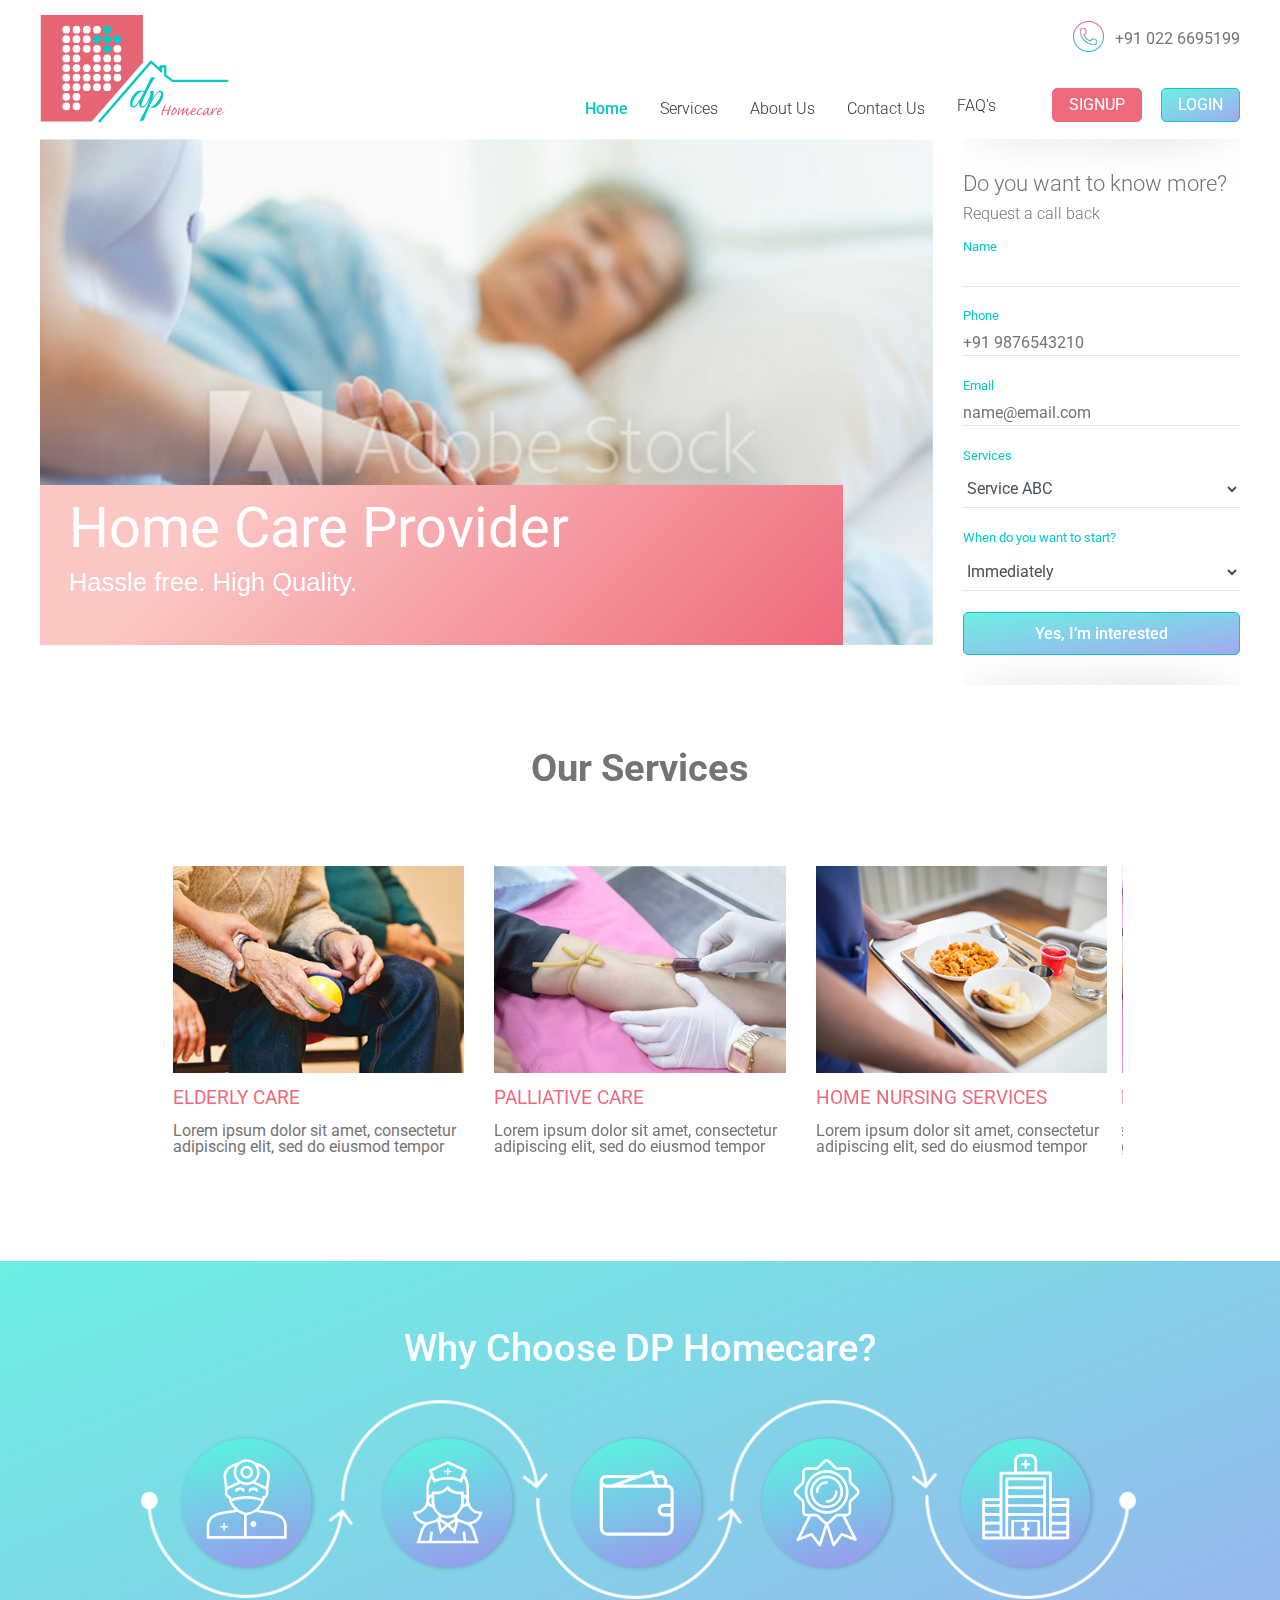
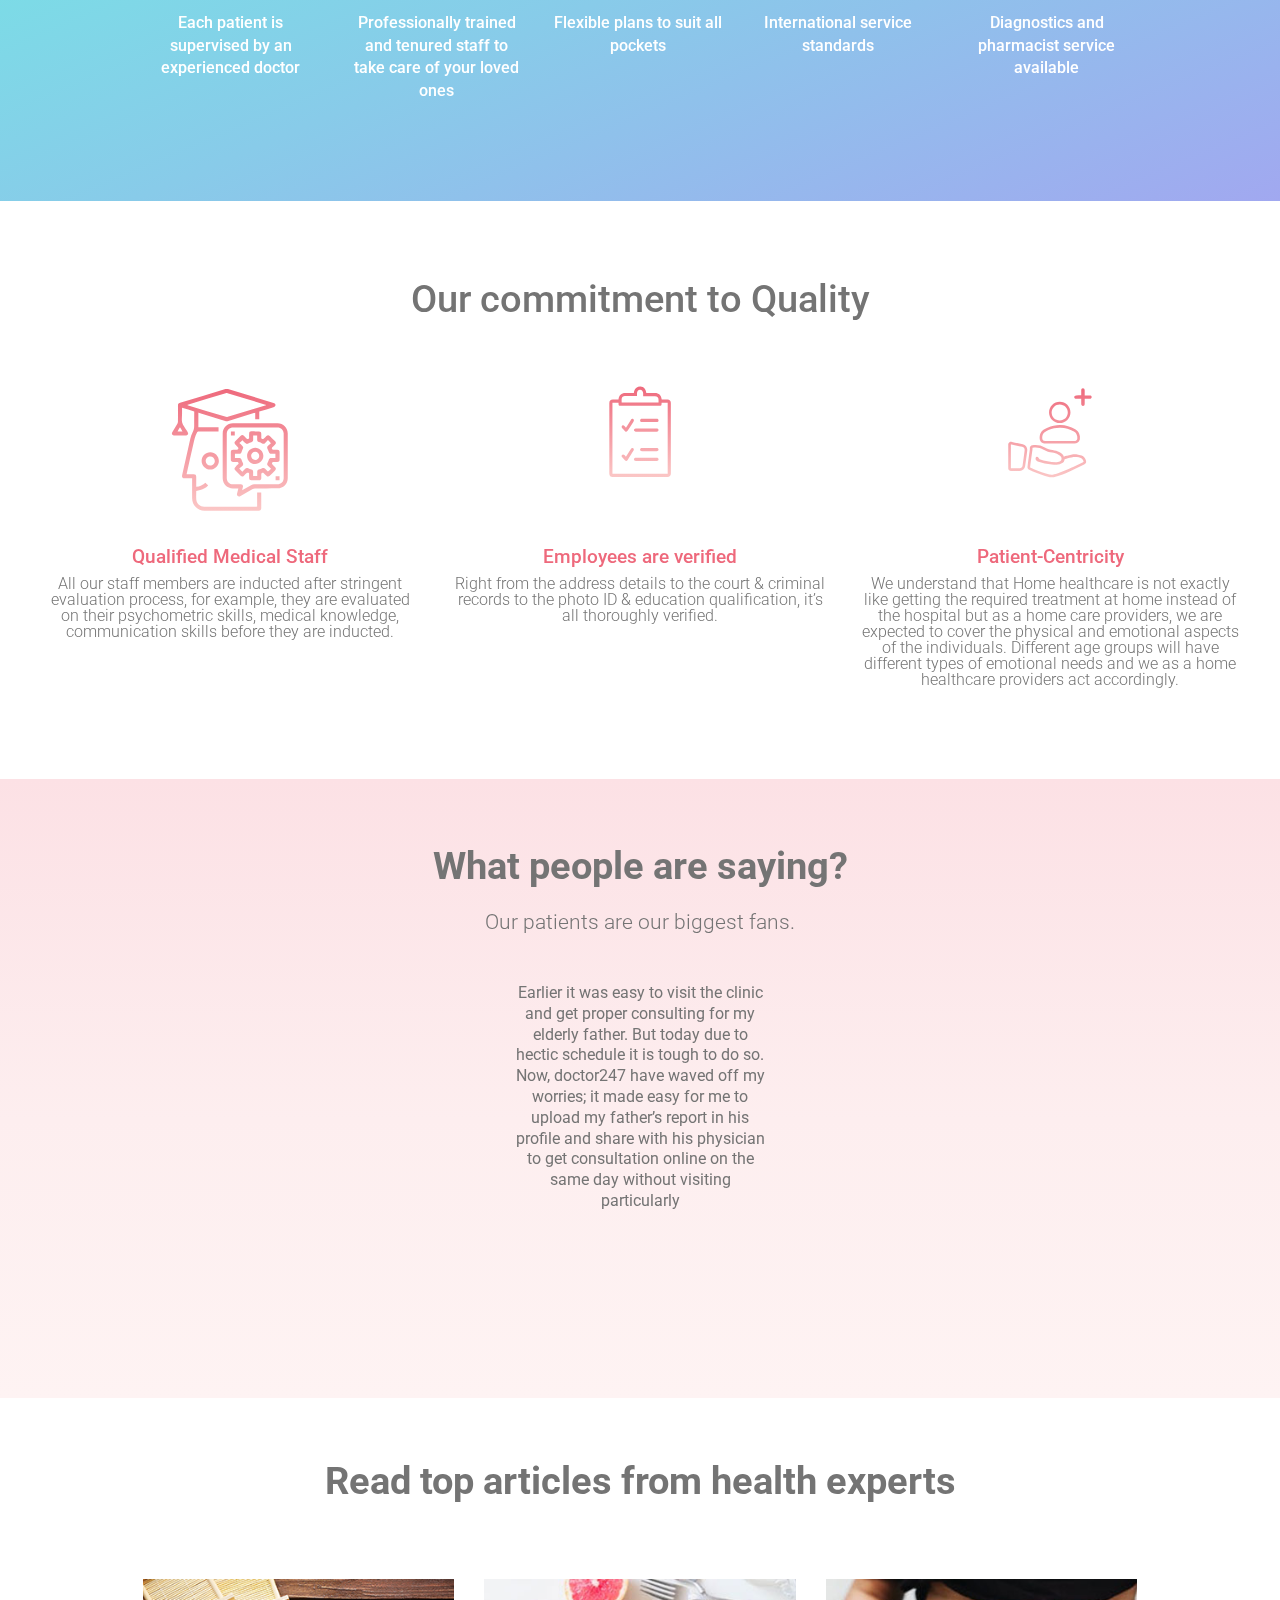
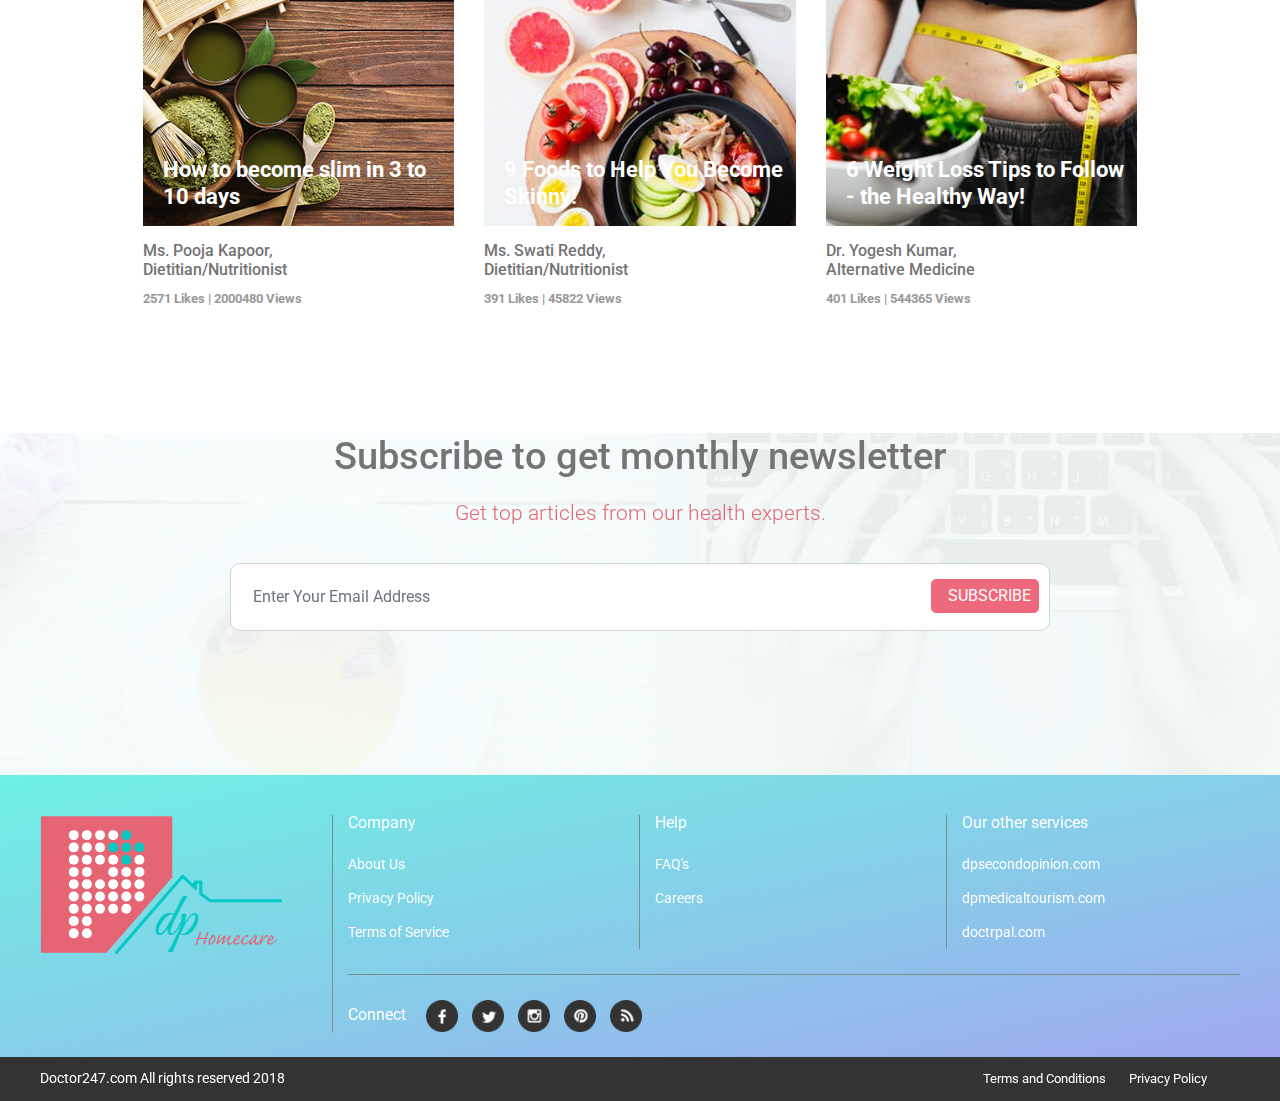
==== commit 2fea120a: "Add files via upload" ====
--- a/dp-homecare/index.html
+++ b/dp-homecare/index.html
@@ -49,7 +49,7 @@
                         </li> -->
                     </ul>
                     <form class="form-inline my-2 my-lg-0  d-none d-sm-block">
-                    <div class="callus">+91 022 6695199</div>
+                        <div class="callus">+91 022 6695199</div>
                         <button class="button primary-button">SIGNUP</button>
                         <button class="button secondary-button margin-l-15">LOGIN</button>
                     </form>
@@ -67,60 +67,60 @@
     <div class="wrapper">
         <div class="row margin-t-10">
             <div class="col-md-9">
-        <div class="banner-container">
-            <div class="row">
-                <div class="col-md-12 col-xs-12 banner-div">
-                    <!-- <img src="img/banner1.jpg" class="img-fluid" alt="banner" /> -->
-                    <div class="slider-container">
-                        <div class="slider-control left inactive"></div>
-                        <div class="slider-control right"></div>
-                        <ul class="slider-pagi"></ul>
-                        <div class="slider">
-                            <div class="slideX slide-0 active-slide">
-                                <div class="slide__bg"></div>
-                                <div class="slide__content">
-                                    <div class="slide-bg"></div>
-                                    <div class="slide__text">
-                                        <h2 class="slide__text-heading">Home Care Provider</h2>
-                                        <p class="slide__text-desc"></p>
-                                        <a class="slide__text-link">Hassle free. High Quality.</a>
-                                    </div>
-                                </div>
-                            </div>
-                            <div class="slideX slide-1 ">
-                                <div class="slide__bg"></div>
-                                <div class="slide__content">
-                                    <div class="slide-bg"></div>
-                                    <div class="slide__text">
-                                        <h2 class="slide__text-heading">Home Care Provider</h2>
-                                        <p class="slide__text-desc"></p>
-                                        <a class="slide__text-link">Hassle free. High Quality.</a>
-                                    </div>
-                                </div>
-                            </div>
-                            <div class="slideX slide-2">
-                                <div class="slide__bg"></div>
-                                <div class="slide__content">
-                                    <div class="slide-bg"></div>
-                                    <div class="slide__text">
-                                        <h2 class="slide__text-heading">Home Care Provider</h2>
-                                        <p class="slide__text-desc"></p>
-                                        <a class="slide__text-link">Hassle free. High Quality.</a>
-                                    </div>
-                                </div>
-                            </div>
-                            <div class="slideX slide-3">
-                                <div class="slide__bg"></div>
-                                <div class="slide__content">
-                                    <div class="slide-bg"></div>
-                                    <div class="slide__text">
-                                        <h2 class="slide__text-heading">Home Care Provider</h2>
-                                        <p class="slide__text-desc"></p>
-                                        <a class="slide__text-link">Hassle free. High Quality.</a>
-                                    </div>
-                                </div>
-                            </div>
-                            <!-- <div class="slideX slide-4">
+                <div class="banner-container">
+                    <div class="row">
+                        <div class="col-md-12 col-xs-12 banner-div">
+                            <!-- <img src="img/banner1.jpg" class="img-fluid" alt="banner" /> -->
+                            <div class="slider-container">
+                                <div class="slider-control left inactive"></div>
+                                <div class="slider-control right"></div>
+                                <ul class="slider-pagi"></ul>
+                                <div class="slider">
+                                    <div class="slideX slide-0 active-slide">
+                                        <div class="slide__bg"></div>
+                                        <div class="slide__content">
+                                            <div class="slide-bg"></div>
+                                            <div class="slide__text">
+                                                <h2 class="slide__text-heading">Home Care Provider</h2>
+                                                <p class="slide__text-desc"></p>
+                                                <a class="slide__text-link">Hassle free. High Quality.</a>
+                                            </div>
+                                        </div>
+                                    </div>
+                                    <div class="slideX slide-1 ">
+                                        <div class="slide__bg"></div>
+                                        <div class="slide__content">
+                                            <div class="slide-bg"></div>
+                                            <div class="slide__text">
+                                                <h2 class="slide__text-heading">Home Care Provider</h2>
+                                                <p class="slide__text-desc"></p>
+                                                <a class="slide__text-link">Hassle free. High Quality.</a>
+                                            </div>
+                                        </div>
+                                    </div>
+                                    <div class="slideX slide-2">
+                                        <div class="slide__bg"></div>
+                                        <div class="slide__content">
+                                            <div class="slide-bg"></div>
+                                            <div class="slide__text">
+                                                <h2 class="slide__text-heading">Home Care Provider</h2>
+                                                <p class="slide__text-desc"></p>
+                                                <a class="slide__text-link">Hassle free. High Quality.</a>
+                                            </div>
+                                        </div>
+                                    </div>
+                                    <div class="slideX slide-3">
+                                        <div class="slide__bg"></div>
+                                        <div class="slide__content">
+                                            <div class="slide-bg"></div>
+                                            <div class="slide__text">
+                                                <h2 class="slide__text-heading">Home Care Provider</h2>
+                                                <p class="slide__text-desc"></p>
+                                                <a class="slide__text-link">Hassle free. High Quality.</a>
+                                            </div>
+                                        </div>
+                                    </div>
+                                    <!-- <div class="slideX slide-4">
                                 <div class="slide__bg"></div>
                                 <div class="slide__content">
                                     <div class="slide-bg"></div>
@@ -131,153 +131,136 @@
                                     </div>
                                 </div>
                             </div> -->
-                        </div>
-                    </div>
+                                </div>
+                            </div>
+                        </div>
+                    </div>
+                </div>
+            </div>
+            <div class="col-md-3">
+                <div class="callback-form-container">
+                    <div class="callback-form">
+                        <h3 class="form-title">Do you want to know more?</h3>
+                        <p class="form-subtitle">Request a call back</p>
+                        <form>
+                            <div class="form-group">
+                                <label for="name">Name</label>
+                                <input type="text" class="form-control" id="name" placeholder="">
+                            </div>
+                            <div class="form-group">
+                                <label for="phone">Phone</label>
+                                <input type="text" class="form-control" id="phone" placeholder="+91 9876543210">
+                            </div>
+                            <div class="form-group">
+                                <label for="email">Email</label>
+                                <input type="email" class="form-control" id="email" placeholder="name@email.com">
+                            </div>
+                            <div class="form-group">
+                                <label for="services">Services</label>
+                                <select class="form-control" id="services">
+                                    <option>Service ABC</option>
+                                    <option>Service PQR</option>
+                                    <option>Service XYZ</option>
+                                    <option>Service JKL</option>
+                                    <option>Service MNO</option>
+                                </select>
+                            </div>
+                            <div class="form-group">
+                                <label for="services">When do you want to start?</label>
+                                <select class="form-control" id="services">
+                                    <option>Immediately</option>
+                                    <option>Within 1 week</option>
+                                    <option>Within 4 weeks</option>
+                                    <option>Within 3 months</option>
+                                    <option>Within 6 months</option>
+                                </select>
+                            </div>
+                            <button class="col button secondary-button roboto-medium">Yes, I’m interested</button>
+                        </form>
+                    </div>
+                </div>
+            </div>
+        </div>
+        <div class="artilce-container services-container">
+            <h2 class="title roboto-bold text-center">Our Services</h2>
+            <div class="row clearfix justify-content-md-center">
+                <div class="col-md-10 col-xs-12 ">
+                    <div class="container-fluid">
+                <div id="carouselExample" class="carousel slide" data-interval="false">
+                    <div class="carousel-inner row w-100 mx-auto" role="listbox">
+                        <div class="carousel-item col-md-4  active article" data-index="0">
+                            <img src="img/images/desktop/1.png" class="img-fluid" alt="article1" />
+                            <div class="article-description">
+                                <p class="service-title">ELDERLY CARE</p>
+                                <p class="service-description">Lorem ipsum dolor sit amet, consectetur adipiscing elit, sed do eiusmod tempor </p>
+                            </div>
+                        </div>
+                        <div class="carousel-item col-md-4 article" data-index="1">
+                            <img src="img/images/desktop/2.png" class="img-fluid" alt="article1" />
+                            <div class="article-description">
+                                <p class="service-title">PALLIATIVE CARE</p>
+                                <p class="service-description">Lorem ipsum dolor sit amet, consectetur adipiscing elit, sed do eiusmod tempor </p>
+                            </div>
+                        </div>
+                        <div class="carousel-item col-md-4 article" data-index="2">
+                            <img src="img/images/desktop/3.png" class="img-fluid" alt="article1" />
+                            <div class="article-description">
+                                <p class="service-title">HOME NURSING SERVICES</p>
+                                <p class="service-description">Lorem ipsum dolor sit amet, consectetur adipiscing elit, sed do eiusmod tempor </p>
+                            </div>
+                        </div>
+                        <div class="carousel-item col-md-4 article" data-index="3">
+                            <img src="img/images/desktop/1.png" class="img-fluid" alt="article1" />
+                            <div class="article-description">
+                                <p class="service-title">ELDERLY CARE</p>
+                                <p class="service-description">Lorem ipsum dolor sit amet, consectetur adipiscing elit, sed do eiusmod tempor </p>
+                            </div>
+                        </div>
+                        <div class="carousel-item col-md-4 article" data-index="4">
+                             <img src="img/images/desktop/2.png" class="img-fluid" alt="article1" />
+                            <div class="article-description">
+                                <p class="service-title">PALLIATIVE CARE</p>
+                                <p class="service-description">Lorem ipsum dolor sit amet, consectetur adipiscing elit, sed do eiusmod tempor </p>
+                            </div>
+                        </div>
+                    </div>
+                    <a class="carousel-control-prev" href="#carouselExample" role="button" data-slide="prev">
+                        <span class="carousel-control-prev-icon" aria-hidden="true"></span>
+                        <span class="sr-only">Previous</span>
+                    </a>
+                    <a class="carousel-control-next text-faded" href="#carouselExample" role="button" data-slide="next">
+                        <span class="carousel-control-next-icon" aria-hidden="true"></span>
+                        <span class="sr-only">Next</span>
+                    </a>
+                </div>
+            </div>
+                   <!--  <div class="row">
+                        <div class="col-md-4 article">
+                            <img src="img/images/desktop/1.png" class="img-fluid" alt="article1" />
+                            <div class="article-description">
+                                <p class="service-title">ELDERLY CARE</p>
+                                <p class="service-description">Lorem ipsum dolor sit amet, consectetur adipiscing elit, sed do eiusmod tempor </p>
+                            </div>
+                        </div>
+                        <div class="col-md-4 article">
+                            <img src="img/images/desktop/2.png" class="img-fluid" alt="article1" />
+                            <div class="article-description">
+                                <p class="service-title">PALLIATIVE CARE</p>
+                                <p class="service-description">Lorem ipsum dolor sit amet, consectetur adipiscing elit, sed do eiusmod tempor </p>
+                            </div>
+                        </div>
+                        <div class="col-md-4 article">
+                            <img src="img/images/desktop/3.png" class="img-fluid" alt="article1" />
+                            <div class="article-description">
+                                <p class="service-title">HOME NURSING SERVICES</p>
+                                <p class="service-description">Lorem ipsum dolor sit amet, consectetur adipiscing elit, sed do eiusmod tempor </p>
+                            </div>
+                        </div>
+                    </div> -->
                 </div>
             </div>
         </div>
     </div>
-        <div class="col-md-3">
-            <div class="callback-form-container">
-                <div class="callback-form">
-                    <h3 class="form-title">Do you want to know more?</h3>
-                    <p class="form-subtitle">Request a call back</p>
-                    <form>
-                        <div class="form-group">
-                            <label for="name">Name</label>
-                            <input type="text" class="form-control" id="name" placeholder="">
-                          </div>
-                           <div class="form-group">
-                            <label for="phone">Phone</label>
-                            <input type="text" class="form-control" id="phone" placeholder="+91 9876543210">
-                          </div>
-                           <div class="form-group">
-                            <label for="email">Email</label>
-                            <input type="email" class="form-control" id="email" placeholder="name@email.com">
-                          </div>
-                          <div class="form-group">
-                            <label for="services">Services</label>
-                            <select class="form-control" id="services">
-                              <option>Service ABC</option>
-                              <option>Service PQR</option>
-                              <option>Service XYZ</option>
-                              <option>Service JKL</option>
-                              <option>Service MNO</option>
-                            </select>
-                          </div>
-                          <div class="form-group">
-                            <label for="services">When do you want to start?</label>
-                            <select class="form-control" id="services">
-                              <option>Immediately</option>
-                              <option>Within 1 week</option>
-                              <option>Within 4 weeks</option>
-                              <option>Within 3 months</option>
-                              <option>Within 6 months</option>
-                            </select>
-                          </div>
-                          <button class="col button secondary-button roboto-medium">Yes, I’m interested</button>
-                    </form>
-                </div>
-            </div>
-        </div>
-    </div>
-
-    <div class="artilce-container services-container">
-            <h2 class="title roboto-bold text-center">Our Services</h2>
-            <div class="row clearfix justify-content-md-center">
-                <div class="col-md-10 col-xs-12 ">
-                    <div class="row">
-                        <div class="col-md-4 article">
-                            <img src="img/images/desktop/1.png" class="img-fluid" alt="article1" />
-                            
-                            <div class="article-description">
-                                <p class="service-title">ELDERLY CARE</p>
-                                <p class="service-description">Lorem ipsum dolor sit amet, consectetur adipiscing elit, sed do eiusmod tempor </p>
-                            </div>
-                        </div>
-                        <div class="col-md-4 article">
-                            <img src="img/images/desktop/2.png" class="img-fluid" alt="article1" />
-                           <div class="article-description">
-                                <p class="service-title">PALLIATIVE CARE</p>
-                                <p class="service-description">Lorem ipsum dolor sit amet, consectetur adipiscing elit, sed do eiusmod tempor </p>
-                            </div>
-                        </div>
-                        <div class="col-md-4 article">
-                            <img src="img/images/desktop/3.png" class="img-fluid" alt="article1" />
-                            <div class="article-description">
-                                <p class="service-title">HOME NURSING SERVICES</p>
-                                <p class="service-description">Lorem ipsum dolor sit amet, consectetur adipiscing elit, sed do eiusmod tempor </p>
-                            </div>
-                        </div>
-                    </div>
-                </div>
-            </div>
-        </div>
-    </div>
-        <!-- <div class="quick-connect-conainer text-center">
-            <div class="row justify-content-md-center">
-                <div class="col-md-3 select-container">
-                    <select class="custom-select roboto-medium">
-                        <option selected>Select Specialist</option>
-                        <option value="1">One</option>
-                        <option value="2">Two</option>
-                        <option value="3">Three</option>
-                    </select>
-                </div>
-                <div class="col-md-3 select-container">
-                    <select class="custom-select roboto-medium">
-                        <option selected>Select Country</option>
-                        <option value="1">One</option>
-                        <option value="2">Two</option>
-                        <option value="3">Three</option>
-                    </select>
-                </div>
-                <div class="col-md-3 select-container">
-                    <select class="custom-select roboto-medium">
-                        <option selected>Select City</option>
-                        <option value="1">One</option>
-                        <option value="2">Two</option>
-                        <option value="3">Three</option>
-                    </select>
-                </div>
-                <div class="col-md-2 button-container">
-                    <button class="button roboto-medium search-button">Go</button>
-                </div>
-            </div>
-        </div> -->
-       <!--  <div class="choose-option-container">
-            <h2 class="title text-center roboto-medium">Choose from multiple option</h2>
-            <div class="row clearfix">
-                <div class="col-md-3">
-                    <div class="option-cards vc-card text-center">
-                        <h3 class="card-title roboto-bold">Video Consultation</h3>
-                        <span class="card-text roboto-medium">Consultation over any web-enabled device</span>
-                    </div>
-                    <button class="button col-md-12">Book Now</button>
-                </div>
-                <div class="col-md-3">
-                    <div class="option-cards bo-card text-center">
-                        <h3 class="card-title roboto-bold">Book Online</h3>
-                        <span class="card-text roboto-medium">Consultation at clinic</span>
-                    </div>
-                    <button class="button col-md-12">Book Now</button>
-                </div>
-                <div class="col-md-3">
-                    <div class="option-cards wc-card text-center">
-                        <h3 class="card-title roboto-bold">Web Chat</h3>
-                        <span class="card-text roboto-medium">Live chat with the doctor</span>
-                    </div>
-                    <button class="button col-md-12">Book Now</button>
-                </div>
-                <div class="col-md-3">
-                    <div class="option-cards dc-card text-center">
-                        <h3 class="card-title roboto-bold">Doctor calls</h3>
-                        <span class="card-text roboto-medium">Consultation over the phone</span>
-                    </div>
-                    <button class="button col-md-12">Book Now</button>
-                </div>
-            </div>
-        </div> -->
     </div>
     <div class="why-doc-container">
         <div class="wrapper">
@@ -285,28 +268,31 @@
             <div class="feature-container text-center d-none d-sm-block">
                 <div class="row clearfix">
                     <div class="col feature">
-                        <img src="img/Why-DP/Doctor-01.svg" width="146" alt="Wide Range of doctors" />
+                        <img src="img/Why-DP/Doctor-02-01.svg" width="146" alt="Wide Range of doctors" />
                         <p class="roboto-medium">Each patient is supervised by an experienced doctor</p>
                         <!-- <p class="roboto-light sub-text">We have a skilled panel of doctors. Their experience over the years have given them the ability to diagnose any disease easily and patients are benefited by getting the right treatment.
                         </p> -->
                     </div>
                     <div class="col feature">
-                        <img src="img/Why-DP/Nurse-01.svg" width="146" alt="Wide Range of doctors" />
+                        <img src="img/Why-DP/Nurse-02-01.svg" width="146" alt="Wide Range of doctors" />
                         <p class="roboto-medium">Professionally trained and tenured staff to take care of your loved ones</p>
                         <!-- <p class="roboto-light sub-text">We have a skilled panel of doctors. Their experience over the years have given them the ability to diagnose any disease easily and patients are benefited by getting the right treatment.
                         </p> -->
-                    </div><div class="col feature">
-                        <img src="img/Why-DP/wallet-01.svg" width="146" alt="Wide Range of doctors" />
+                    </div>
+                    <div class="col feature">
+                        <img src="img/Why-DP/wallet-02-01.svg" width="146" alt="Wide Range of doctors" />
                         <p class="roboto-medium">Flexible plans to suit all pockets</p>
                         <!-- <p class="roboto-light sub-text">We have a skilled panel of doctors. Their experience over the years have given them the ability to diagnose any disease easily and patients are benefited by getting the right treatment.
                         </p> -->
-                    </div><div class="col feature">
-                        <img src="img/Why-DP/quality-01.svg" width="146" alt="Wide Range of doctors" />
+                    </div>
+                    <div class="col feature">
+                        <img src="img/Why-DP/quality-02-01.svg" width="146" alt="Wide Range of doctors" />
                         <p class="roboto-medium">International service standards</p>
                         <!-- <p class="roboto-light sub-text">We have a skilled panel of doctors. Their experience over the years have given them the ability to diagnose any disease easily and patients are benefited by getting the right treatment.
                         </p> -->
-                    </div><div class="col feature">
-                        <img src="img/Why-DP/hospital-01.svg" width="146" alt="Wide Range of doctors" />
+                    </div>
+                    <div class="col feature">
+                        <img src="img/Why-DP/hospital-02-01.svg" width="146" alt="Wide Range of doctors" />
                         <p class="roboto-medium">Diagnostics and pharmacist service available</p>
                         <!-- <p class="roboto-light sub-text">We have a skilled panel of doctors. Their experience over the years have given them the ability to diagnose any disease easily and patients are benefited by getting the right treatment.
                         </p> -->
@@ -315,49 +301,49 @@
             </div>
             <div class="feature-container text-center d-block d-sm-none">
                 <div class="container-fluid">
-    <div id="carouselExample1" class="carousel slide" data-ride="carousel" data-interval="9000">
-        <div class="carousel-inner row w-100 mx-auto" role="listbox">
-            <div class="carousel-item col-md-3  active feature">
-               <img src="img/icon1.png" width="123" alt="Wide Range of doctors" />
-                        <p class="roboto-medium">Experienced Doctors</p>
-                        <p class="roboto-light sub-text">We have a skilled panel of doctors. Their experience over the years have given them the ability to diagnose any disease easily and patients are benefited by getting the right treatment.
-                        </p>
-            </div>
-            <div class="carousel-item col-md-3 feature">
-               <img src="img/icon4.png" alt="Wide Range of doctors" />
-                        <p class="roboto-medium">24x7 availability of doctors
-                        </p>
-                        <p class="roboto-light sub-text">We provide 24 hrs. online consultation service. You can connect to any doctor from anywhere at any time from any web-enabled device.
-                        </p>
-            </div>
-            <div class="carousel-item col-md-3 feature">
-                <img src="img/icon3.png" alt="Wide Range of doctors" />
-                        <p class="roboto-medium">Patient’s data security
-                        </p>
-                        <p class="roboto-light sub-text">Store all your medical reports and prescriptions securely with doctor247 and access them anytime for further consultation and reference. We guarantee that your records are kept confidential.
-                             
-                        </p>
-            </div>
-            <div class="carousel-item col-md-3 feature">
-                <img src="img/icon5.png" alt="Quality Service" />
-                        <p class="roboto-medium">Quality Service
-                        </p>
-                        <p class="roboto-light sub-text">At doctor247 we ensure that every patient gets the best treatment always.
-                             
-                            All patients can review our service; this is to ensure that we provide the best service and get feedback on how to improve our service further to meet every patient’s need.
-                        </p>
-            </div>
-        </div>
-        <a class="carousel-control-prev" href="#carouselExample" role="button" data-slide="prev">
+                    <div id="carouselExample1" class="carousel slide" data-ride="carousel" data-interval="9000">
+                        <div class="carousel-inner row w-100 mx-auto" role="listbox">
+                            <div class="carousel-item col-md-3  active feature">
+                                <img src="img/icon1.png" width="123" alt="Wide Range of doctors" />
+                                <p class="roboto-medium">Experienced Doctors</p>
+                                <p class="roboto-light sub-text">We have a skilled panel of doctors. Their experience over the years have given them the ability to diagnose any disease easily and patients are benefited by getting the right treatment.
+                                </p>
+                            </div>
+                            <div class="carousel-item col-md-3 feature">
+                                <img src="img/icon4.png" alt="Wide Range of doctors" />
+                                <p class="roboto-medium">24x7 availability of doctors
+                                </p>
+                                <p class="roboto-light sub-text">We provide 24 hrs. online consultation service. You can connect to any doctor from anywhere at any time from any web-enabled device.
+                                </p>
+                            </div>
+                            <div class="carousel-item col-md-3 feature">
+                                <img src="img/icon3.png" alt="Wide Range of doctors" />
+                                <p class="roboto-medium">Patient’s data security
+                                </p>
+                                <p class="roboto-light sub-text">Store all your medical reports and prescriptions securely with doctor247 and access them anytime for further consultation and reference. We guarantee that your records are kept confidential.
+                                     
+                                </p>
+                            </div>
+                            <div class="carousel-item col-md-3 feature">
+                                <img src="img/icon5.png" alt="Quality Service" />
+                                <p class="roboto-medium">Quality Service
+                                </p>
+                                <p class="roboto-light sub-text">At doctor247 we ensure that every patient gets the best treatment always.
+                                     
+                                    All patients can review our service; this is to ensure that we provide the best service and get feedback on how to improve our service further to meet every patient’s need.
+                                </p>
+                            </div>
+                        </div>
+                        <a class="carousel-control-prev" href="#carouselExample" role="button" data-slide="prev">
             <span class="carousel-control-prev-icon" aria-hidden="true"></span>
             <span class="sr-only">Previous</span>
         </a>
-        <a class="carousel-control-next text-faded" href="#carouselExample" role="button" data-slide="next">
+                        <a class="carousel-control-next text-faded" href="#carouselExample" role="button" data-slide="next">
             <span class="carousel-control-next-icon" aria-hidden="true"></span>
             <span class="sr-only">Next</span>
         </a>
-    </div>
-</div>
+                    </div>
+                </div>
             </div>
         </div>
     </div>
@@ -367,43 +353,43 @@
             <div class="row clearfix qc-div text-center">
                 <div class="col-md-4 qc-tab">
                     <div class="img-div">
-                        <img src="img/Commitment/expert-01.svg" width="131" />
-                    </div>
-                    <h3 class="tab-title">Qualified Medical Staff</h3>
-                    <p class="tab-desc">All our staff members are inducted after stringent evaluation process, for example, they are evaluated on their psychometric skills, medical knowledge, communication skills before they are inducted.</p>
-                </div>
-                <div class="col-md-4 qc-tab">
-                    <div class="img-div">
-                    <img src="img/Commitment/checklist-01.svg" width="95" />
-                </div>
-                    <h3 class="tab-title">Employees are verified</h3>
-                    <p class="tab-desc">Right from the address details to the court & criminal records to the photo ID & education qualification, it’s all thoroughly verified.</p>
-                </div>
-                <div class="col-md-4 qc-tab">
-                    <div class="img-div">
-                    <img src="img/Commitment/patient-centric-01.svg" width="95" />
-                </div>
-                    <h3 class="tab-title">Patient-Centricity</h3>
-                    <p class="tab-desc">We understand that Home healthcare is not exactly like getting the required treatment at home instead of the hospital but as a home care providers, we are expected to cover the physical and emotional aspects of the individuals. Different age groups will have different types of emotional needs and we as a home healthcare providers act accordingly.</p>
-                </div>
-            </div>
-        </div>
-    </div>
-    <div class="testimonial-container text-center">
-        <div class="wrapper">
-            <h2 class="title roboto-bold text-center">What people are saying?</h2>
-            <p class="sub-title roboto-light">Our patients are our biggest fans.</p>
-            <div class="current-testimonial">
-                <i class="fas fa-quote-left">
+                        <img src="img/Commitment/expert-02-01.svg" width="131" />
+                    </div>
+                        <h3 class="tab-title">Qualified Medical Staff</h3>
+                        <p class="tab-desc">All our staff members are inducted after stringent evaluation process, for example, they are evaluated on their psychometric skills, medical knowledge, communication skills before they are inducted.</p>
+                    </div>
+                    <div class="col-md-4 qc-tab">
+                        <div class="img-div">
+                            <img src="img/Commitment/checklist-02-01.svg" width="95" />
+                </div>
+                            <h3 class="tab-title">Employees are verified</h3>
+                            <p class="tab-desc">Right from the address details to the court & criminal records to the photo ID & education qualification, it’s all thoroughly verified.</p>
+                        </div>
+                        <div class="col-md-4 qc-tab">
+                            <div class="img-div">
+                                <img src="img/Commitment/patient-centric-02-01.svg" width="95" />
+                </div>
+                                <h3 class="tab-title">Patient-Centricity</h3>
+                                <p class="tab-desc">We understand that Home healthcare is not exactly like getting the required treatment at home instead of the hospital but as a home care providers, we are expected to cover the physical and emotional aspects of the individuals. Different age groups will have different types of emotional needs and we as a home healthcare providers act accordingly.</p>
+                            </div>
+                        </div>
+                    </div>
+                </div>
+                <div class="testimonial-container text-center">
+                    <div class="wrapper">
+                        <h2 class="title roboto-bold text-center">What people are saying?</h2>
+                        <p class="sub-title roboto-light">Our patients are our biggest fans.</p>
+                        <div class="current-testimonial">
+                            <i class="fas fa-quote-left">
                     <p id="testimonial0"></i> Earlier it was easy to visit the clinic and get proper consulting for my elderly father. But today due to hectic schedule it is tough to do so. Now, doctor247 have waved off my worries; it made easy for me to upload my father’s report in his profile and share with his physician to get consultation online on the same day without visiting particularly</p>
-                    <p id="testimonial1" class="display-none"></i> It’s hassle-free. My husband and I have been using doctr247.com for 3 months now. Since then we are taking all our consultations via this app as it is so easy to access and take consultation from the comfort of our home.</p>
-                    <p id="testimonial2" class="display-none"></i> No more multiple visits. What I like about doctr247.com is that I don’t have to make multiple visits, wait at the clinic, travel to the clinic, etc. to show my lab reports.</p>
-                    <p id="testimonial3" class="display-none"></i> Conserves time and is affordable. Medical consultation at Doctr247 site cost less, saves time than traditional visits to the doctor's clinic.</p>
-                    <p id="testimonial4" class="display-none"></i>One of my biggest issues is remembering to take my medicine; I forget to take it on time. With the Doctr247 app, I simply had to create an alert which sends me a reminder without fail.</p>
-                    <i class="fas fa-quote-right"></i>
-            </div>
-           
-            <!-- <div class="container-fluid">
+                            <p id="testimonial1" class="display-none">
+                            </i> It’s hassle-free. My husband and I have been using doctr247.com for 3 months now. Since then we are taking all our consultations via this app as it is so easy to access and take consultation from the comfort of our home.</p>
+                            <p id="testimonial2" class="display-none"></i> No more multiple visits. What I like about doctr247.com is that I don’t have to make multiple visits, wait at the clinic, travel to the clinic, etc. to show my lab reports.</p>
+                            <p id="testimonial3" class="display-none"></i> Conserves time and is affordable. Medical consultation at Doctr247 site cost less, saves time than traditional visits to the doctor's clinic.</p>
+                            <p id="testimonial4" class="display-none"></i>One of my biggest issues is remembering to take my medicine; I forget to take it on time. With the Doctr247 app, I simply had to create an alert which sends me a reminder without fail.</p>
+                            <i class="fas fa-quote-right"></i>
+                        </div>
+                        <!-- <div class="container-fluid">
                 <div id="carouselExample" class="carousel slide" data-ride="carousel" data-interval="false">
                     <div class="carousel-inner row w-100 mx-auto" role="listbox">
                         <div class="carousel-item col-md-3  active active-testimonial" data-index="0">
@@ -482,178 +468,175 @@
                     </a>
                 </div>
             </div> -->
-        </div>
-    </div>
-    <div class="wrapper">
-        <div class="artilce-container">
-            <h2 class="title roboto-bold text-center">Read top articles from health experts</h2>
-            <div class="row clearfix justify-content-md-center">
-                <div class="col-md-10 col-xs-12 ">
-                    <div class="row">
-                        <div class="col-md-4 article">
-                            <img src="img/images/desktop/4.png" class="img-fluid" alt="article1" />
-                            <p class="article-title roboto-bold">How to become slim in
-                                3 to 10 days</p>
-                            <div class="article-description">
-                                <p class="article-author roboto-medium">Ms. Pooja Kapoor, <br />Dietitian/Nutritionist</p>
-                                <p class="article-stats roboto-bold">2571 Likes | 2000480 Views</p>
-                            </div>
-                        </div>
-                        <div class="col-md-4 article">
-                            <img src="img/images/desktop/5.png" class="img-fluid" alt="article1" />
-                            <p class="article-title roboto-bold">9 Foods to Help You
-                                Become Skinny!</p>
-                            <div class="article-description">
-                                <p class="article-author roboto-medium">Ms. Swati Reddy, <br />Dietitian/Nutritionist</p>
-                                <p class="article-stats roboto-bold">391 Likes | 45822 Views</p>
-                            </div>
-                        </div>
-                        <div class="col-md-4 article">
-                            <img src="img/images/desktop/6.png" class="img-fluid" alt="article1" />
-                            <p class="article-title roboto-bold">6 Weight Loss Tips to
-                                Follow - the Healthy Way!</p>
-                            <div class="article-description">
-                                <p class="article-author roboto-medium">Dr. Yogesh Kumar,<br />
-                                    Alternative Medicine</p>
-                                <p class="article-stats roboto-bold">401 Likes | 544365 Views</p>
-                            </div>
-                        </div>
-                    </div>
-                </div>
-            </div>
-        </div>
-    </div>
-        <div class="newsletter-container">
-            <div class="wrapper">
-            <h2 class="title roboto-medium text-center">Subscribe to get monthly newsletter</h2>
-            <p class="sub-title roboto-light pink-text text-center">Get top articles from our health experts.</p>
-            <div class="Subscribe-div">
-                <div class="row justify-content-md-center no-margin-mobile">
-                    <div class="col-2 d-block d-sm-none"></div>
-                    <div class="col-md-8 col-8 subscribe-container">
-                        <div class="row">
-                            <div class="col-md-9 col-lg-10 col-12">
-                                <input type="text" class="form-control" placeholder="Enter Your Email Address">
-                            </div>
-                            <div class="col-md-3 col-lg-2 col-12">
-                                <button class="button primary-button">Subscribe</button>
-                            </div>
-                        </div>
-                    </div>
-                </div>
-            </div>
-        </div>
-    </div>
-    <div class="sitemap-container">
-        <div class="wrapper">
-            <div class="sitemap">
-                <div class="row">
-                    <div class="col-md-3 col-12 border-right d-none d-sm-block"><img src="img/DP-HC-LOGO-Final-01.svg" alt="DP Homecare" width="244" /></div>
-                        <div class="col-md-9 col-xs-12">
-                            <div class="row pad-bot-25">
-                                <div class="col-md-4 col-xs-12 border-right ">
-                                    <p class="footer-head">Company</p>
-                                    <ul>
-                                        <li><a href="#">About Us</a></li>
-                                        <li><a href="#">Privacy Policy</a></li>
-                                        <li><a href="#">Terms of Service</a></li>
-                                    </ul>
-                                </div>
-                                <div class="col-md-4 col-xs-12 border-right ">
-                                    <p class="footer-head">Help</p>
-                                    <ul>
-                                        <li><a href="#">FAQ's</a></li>
-                                        <li><a href="#">Careers</a></li>
-                                    </ul>
-                                </div>
-                                <div class="col-md-4 col-xs-12">
-                                    <p class="footer-head">Our other services</p>
-                                    <ul>
-                                        <li><a href="#">dpsecondopinion.com</a></li>
-                                        <li><a href="#">dpmedicaltourism.com</a></li>
-                                        <li><a href="#">doctrpal.com</a></li>
-                                    </ul>
-                                </div>
-                            </div>
+                    </div>
+                </div>
+                <div class="wrapper">
+                    <div class="artilce-container">
+                        <h2 class="title roboto-bold text-center">Read top articles from health experts</h2>
+                        <div class="row clearfix justify-content-md-center">
+                            <div class="col-md-10 col-xs-12 ">
+                                <div class="row">
+                                    <div class="col-md-4 article">
+                                        <img src="img/images/desktop/4.png" class="img-fluid" alt="article1" />
+                                        <p class="article-title roboto-bold">How to become slim in
+                                            3 to 10 days</p>
+                                        <div class="article-description">
+                                            <p class="article-author roboto-medium">Ms. Pooja Kapoor, <br />Dietitian/Nutritionist</p>
+                                            <p class="article-stats roboto-bold">2571 Likes | 2000480 Views</p>
+                                        </div>
+                                    </div>
+                                    <div class="col-md-4 article">
+                                        <img src="img/images/desktop/5.png" class="img-fluid" alt="article1" />
+                                        <p class="article-title roboto-bold">9 Foods to Help You
+                                            Become Skinny!</p>
+                                        <div class="article-description">
+                                            <p class="article-author roboto-medium">Ms. Swati Reddy, <br />Dietitian/Nutritionist</p>
+                                            <p class="article-stats roboto-bold">391 Likes | 45822 Views</p>
+                                        </div>
+                                    </div>
+                                    <div class="col-md-4 article">
+                                        <img src="img/images/desktop/6.png" class="img-fluid" alt="article1" />
+                                        <p class="article-title roboto-bold">6 Weight Loss Tips to
+                                            Follow - the Healthy Way!</p>
+                                        <div class="article-description">
+                                            <p class="article-author roboto-medium">Dr. Yogesh Kumar,<br />
+                                                Alternative Medicine</p>
+                                            <p class="article-stats roboto-bold">401 Likes | 544365 Views</p>
+                                        </div>
+                                    </div>
+                                </div>
+                            </div>
+                        </div>
+                    </div>
+                </div>
+                <div class="newsletter-container">
+                    <div class="wrapper">
+                        <h2 class="title roboto-medium text-center">Subscribe to get monthly newsletter</h2>
+                        <p class="sub-title roboto-light pink-text text-center">Get top articles from our health experts.</p>
+                        <div class="Subscribe-div">
+                            <div class="row justify-content-md-center no-margin-mobile">
+                                <div class="col-2 d-block d-sm-none"></div>
+                                <div class="col-md-8 col-8 subscribe-container">
+                                    <div class="row">
+                                        <div class="col-md-9 col-lg-10 col-12">
+                                            <input type="text" class="form-control" placeholder="Enter Your Email Address">
+                                        </div>
+                                        <div class="col-md-3 col-lg-2 col-12">
+                                            <button class="button primary-button">Subscribe</button>
+                                        </div>
+                                    </div>
+                                </div>
+                            </div>
+                        </div>
+                    </div>
+                </div>
+                <div class="sitemap-container">
+                    <div class="wrapper">
+                        <div class="sitemap">
                             <div class="row">
-                                <div class="col-md-12 col-xs-12 ">
-                                    <div class="social-media border-top">
-                                        <span class="connect">Connect &nbsp; &nbsp; </span>
-                                        <a href="#"><img src="img/social media/fb.png" alt="Facebook" /></a>
-                                        <a href="#"><img src="img/social media/twitter.png" alt="Twitter" /></a>
-                                        <a href="#"><img src="img/social media/insta.png" alt="Instagram" /></a>
-                                        <a href="#"><img src="img/social media/pin.png" alt="Pinterest" /></a>
-                                        <a href="#"><img src="img/social media/5.png" alt="RSS" /></a>
-                                    </div>
-                                </div>
-                            </div>
-                        </div>
-                    </div>
-                </div>
-            </div>
-        </div>
-        <div class="footer">
-            <div class="wrapper">
-                <div class="row">
-                    <div class="col-md-7 col-lg-9">Doctor247.com All rights reserved 2018</div>
-                    <div class="col-md-5 col-lg-3"><a href="#">Terms and Conditions</a> <a href="#"> Privacy Policy</a></div>
-                </div>
-            </div>
-        </div>
-        <!-- Optional JavaScript -->
-        <!-- jQuery first, then Popper.js, then Bootstrap JS -->
-         <script src="js/jquery-3.3.1.slim.min.js"></script>
-                        <script src="js/popper.min.js"></script>
-                        <script src="js/bootstrap.min.js"></script>
-                        <script src="js/bootstrap-swipe-carousel.js"></script>
-                        <script src="js/slider.js"></script>
-
-        <script type="text/javascript">
-
-            const carouselEl1 = $('#carouselExample1');
-
-// Bootstrap carousel needs to be loaded first
-carouselEl1.carousel().swipeCarousel({
-  sensitivity: 'high' // low, medium or high
-});
-             const carouselEl = $('#carouselExample');
-
-// Bootstrap carousel needs to be loaded first
-carouselEl.carousel().swipeCarousel({
-  sensitivity: 'high' // low, medium or high
-});
-
-carouselEl.on('slide.bs.carousel', function (e) {
-
-  
-    var $e = $(e.relatedTarget);
-    var idx = $e.index();
-    var itemsPerSlide = 4;
-    var totalItems = $('.carousel-item').length;
-    
-    if (idx >= totalItems-(itemsPerSlide-1)) {
-        var it = itemsPerSlide - (totalItems - idx);
-        for (var i=0; i<it; i++) {
-            // append slides to end
-            if (e.direction=="left") {
-                $('.carousel-item').eq(i).appendTo('.carousel-inner');
-            }
-            else {
-                $('.carousel-item').eq(0).appendTo('.carousel-inner');
-            }
-        }
-    }
-});
-
-$(".carousel-item").on("click", function(e) {
-    //console.log(this.index())
-    //carouselEl.carousel(parseInt(this.dataset.index));
-    $(".carousel-item").removeClass("active-testimonial");
-    $(this).addClass("active-testimonial");
-    $(".current-testimonial p").hide();
-    $(".current-testimonial p#testimonial"+this.dataset.index).fadeIn();
-})
-        </script>
+                                <div class="col-md-3 col-12 border-right d-none d-sm-block"><img src="img/DP-HC-LOGO-Final-01.svg" alt="DP Homecare" width="244" /></div>
+                                    <div class="col-md-9 col-xs-12">
+                                        <div class="row pad-bot-25">
+                                            <div class="col-md-4 col-xs-12 border-right ">
+                                                <p class="footer-head">Company</p>
+                                                <ul>
+                                                    <li><a href="#">About Us</a></li>
+                                                    <li><a href="#">Privacy Policy</a></li>
+                                                    <li><a href="#">Terms of Service</a></li>
+                                                </ul>
+                                            </div>
+                                            <div class="col-md-4 col-xs-12 border-right ">
+                                                <p class="footer-head">Help</p>
+                                                <ul>
+                                                    <li><a href="#">FAQ's</a></li>
+                                                    <li><a href="#">Careers</a></li>
+                                                </ul>
+                                            </div>
+                                            <div class="col-md-4 col-xs-12">
+                                                <p class="footer-head">Our other services</p>
+                                                <ul>
+                                                    <li><a href="#">dpsecondopinion.com</a></li>
+                                                    <li><a href="#">dpmedicaltourism.com</a></li>
+                                                    <li><a href="#">doctrpal.com</a></li>
+                                                </ul>
+                                            </div>
+                                        </div>
+                                        <div class="row">
+                                            <div class="col-md-12 col-xs-12 ">
+                                                <div class="social-media border-top">
+                                                    <span class="connect">Connect &nbsp; &nbsp; </span>
+                                                    <a href="#"><img src="img/social media/fb.png" alt="Facebook" /></a>
+                                                    <a href="#"><img src="img/social media/twitter.png" alt="Twitter" /></a>
+                                                    <a href="#"><img src="img/social media/insta.png" alt="Instagram" /></a>
+                                                    <a href="#"><img src="img/social media/pin.png" alt="Pinterest" /></a>
+                                                    <a href="#"><img src="img/social media/5.png" alt="RSS" /></a>
+                                                </div>
+                                            </div>
+                                        </div>
+                                    </div>
+                                </div>
+                            </div>
+                        </div>
+                    </div>
+                    <div class="footer">
+                        <div class="wrapper">
+                            <div class="row">
+                                <div class="col-md-7 col-lg-9">Doctor247.com All rights reserved 2018</div>
+                                <div class="col-md-5 col-lg-3"><a href="#">Terms and Conditions</a> <a href="#"> Privacy Policy</a></div>
+                            </div>
+                        </div>
+                    </div>
+                    <!-- Optional JavaScript -->
+                    <!-- jQuery first, then Popper.js, then Bootstrap JS -->
+                    <script src="js/jquery-3.3.1.slim.min.js"></script>
+                    <script src="js/popper.min.js"></script>
+                    <script src="js/bootstrap.min.js"></script>
+                    <script src="js/bootstrap-swipe-carousel.js"></script>
+                    <script src="js/slider.js"></script>
+                    <script type="text/javascript">
+                    const carouselEl1 = $('#carouselExample1');
+
+                    // Bootstrap carousel needs to be loaded first
+                    carouselEl1.carousel().swipeCarousel({
+                        sensitivity: 'high' // low, medium or high
+                    });
+                    const carouselEl = $('#carouselExample');
+
+                    // Bootstrap carousel needs to be loaded first
+                    carouselEl.carousel().swipeCarousel({
+                        sensitivity: 'high' // low, medium or high
+                    });
+
+                    carouselEl.on('slide.bs.carousel', function(e) {
+
+
+                        var $e = $(e.relatedTarget);
+                        var idx = $e.index();
+                        var itemsPerSlide = 3;
+                        var totalItems = $('.carousel-item').length;
+
+                        if (idx >= totalItems - (itemsPerSlide - 1)) {
+                            var it = itemsPerSlide - (totalItems - idx);
+                            for (var i = 0; i < it; i++) {
+                                // append slides to end
+                                if (e.direction == "left") {
+                                    $('.carousel-item').eq(i).appendTo('.carousel-inner');
+                                } else {
+                                    $('.carousel-item').eq(0).appendTo('.carousel-inner');
+                                }
+                            }
+                        }
+                    });
+
+                    $(".carousel-item").on("click", function(e) {
+                        //console.log(this.index())
+                        //carouselEl.carousel(parseInt(this.dataset.index));
+                        $(".carousel-item").removeClass("active-testimonial");
+                        $(this).addClass("active-testimonial");
+                        $(".current-testimonial p").hide();
+                        $(".current-testimonial p#testimonial" + this.dataset.index).fadeIn();
+                    })
+                    </script>
 </body>
 
 </html>--- a/dp-homecare/css/style.css
+++ b/dp-homecare/css/style.css
@@ -73,7 +73,23 @@
 }
 
 .secondary-button {
-    background: #06c9c3;
+    /* IE10+ */ 
+background-image: -ms-linear-gradient(top left, #6DF0E3 0%, #88CBE9 55%, #A1A8F0 100%);
+
+/* Mozilla Firefox */ 
+background-image: -moz-linear-gradient(top left, #6DF0E3 0%, #88CBE9 55%, #A1A8F0 100%);
+
+/* Opera */ 
+background-image: -o-linear-gradient(top left, #6DF0E3 0%, #88CBE9 55%, #A1A8F0 100%);
+
+/* Webkit (Safari/Chrome 10) */ 
+background-image: -webkit-gradient(linear, left top, right bottom, color-stop(0, #6DF0E3), color-stop(55, #88CBE9), color-stop(100, #A1A8F0));
+
+/* Webkit (Chrome 11+) */ 
+background-image: -webkit-linear-gradient(top left, #6DF0E3 0%, #88CBE9 55%, #A1A8F0 100%);
+
+/* W3C Markup */ 
+background-image: linear-gradient(to bottom right, #6DF0E3 0%, #88CBE9 55%, #A1A8F0 100%);
     border: 1px solid #06c9c3;
 }
 
@@ -192,8 +208,24 @@
 }
 
 .why-doc-container {
-    background: #e6f9f9;
-    padding: 4rem 0;
+    /* IE10+ */ 
+background-image: -ms-linear-gradient(top left, #6DF0E3 0%, #88CBE9 55%, #A1A8F0 100%);
+
+/* Mozilla Firefox */ 
+background-image: -moz-linear-gradient(top left, #6DF0E3 0%, #88CBE9 55%, #A1A8F0 100%);
+
+/* Opera */ 
+background-image: -o-linear-gradient(top left, #6DF0E3 0%, #88CBE9 55%, #A1A8F0 100%);
+
+/* Webkit (Safari/Chrome 10) */ 
+background-image: -webkit-gradient(linear, left top, right bottom, color-stop(0, #6DF0E3), color-stop(55, #88CBE9), color-stop(100, #A1A8F0));
+
+/* Webkit (Chrome 11+) */ 
+background-image: -webkit-linear-gradient(top left, #6DF0E3 0%, #88CBE9 55%, #A1A8F0 100%);
+
+/* W3C Markup */ 
+background-image: linear-gradient(to bottom right, #6DF0E3 0%, #88CBE9 55%, #A1A8F0 100%);padding: 4rem 0;
+    color: #fff;
 }
 
 .why-doc-container .title 
@@ -255,7 +287,7 @@
 }
 .tab-title {
     font-size: 1.2rem;
-    color: #06c9c3;
+    color: #ee697c;
 }
 .tab-desc {
     font-weight: 300;
@@ -270,6 +302,7 @@
 }
 .article {
     margin-bottom: 20px;
+    background: #fff;
     cursor: pointer;
   transition: transform .2s; /* Animation */
 }
@@ -281,7 +314,7 @@
 }
 .article p.service-title {
     font-size: 1.2rem;
-    color: #06c9c3;
+    color: #ee697c;
 }
 .article img {
     width: 100%;
@@ -323,7 +356,23 @@
 }
 
 .sitemap-container {
-    background: #1c4244;
+    /* IE10+ */ 
+background-image: -ms-linear-gradient(top left, #6DF0E3 0%, #88CBE9 55%, #A1A8F0 100%);
+
+/* Mozilla Firefox */ 
+background-image: -moz-linear-gradient(top left, #6DF0E3 0%, #88CBE9 55%, #A1A8F0 100%);
+
+/* Opera */ 
+background-image: -o-linear-gradient(top left, #6DF0E3 0%, #88CBE9 55%, #A1A8F0 100%);
+
+/* Webkit (Safari/Chrome 10) */ 
+background-image: -webkit-gradient(linear, left top, right bottom, color-stop(0, #6DF0E3), color-stop(55, #88CBE9), color-stop(100, #A1A8F0));
+
+/* Webkit (Chrome 11+) */ 
+background-image: -webkit-linear-gradient(top left, #6DF0E3 0%, #88CBE9 55%, #A1A8F0 100%);
+
+/* W3C Markup */ 
+background-image: linear-gradient(to bottom right, #6DF0E3 0%, #88CBE9 55%, #A1A8F0 100%); 
 }
 
 .footer-lady {
@@ -345,14 +394,23 @@
 
 .testimonial-container {
     padding: 4rem 0 6rem;
-    background: rgba(246,227,231,1);
-background: -moz-linear-gradient(top, rgba(246,227,231,1) 0%, rgba(241,229,232,1) 21%, rgba(229,234,236,1) 51%, rgba(219,239,239,1) 71%, rgba(214,241,240,1) 84%, rgba(211,242,241,1) 100%);
-background: -webkit-gradient(left top, left bottom, color-stop(0%, rgba(246,227,231,1)), color-stop(21%, rgba(241,229,232,1)), color-stop(51%, rgba(229,234,236,1)), color-stop(71%, rgba(219,239,239,1)), color-stop(84%, rgba(214,241,240,1)), color-stop(100%, rgba(211,242,241,1)));
-background: -webkit-linear-gradient(top, rgba(246,227,231,1) 0%, rgba(241,229,232,1) 21%, rgba(229,234,236,1) 51%, rgba(219,239,239,1) 71%, rgba(214,241,240,1) 84%, rgba(211,242,241,1) 100%);
-background: -o-linear-gradient(top, rgba(246,227,231,1) 0%, rgba(241,229,232,1) 21%, rgba(229,234,236,1) 51%, rgba(219,239,239,1) 71%, rgba(214,241,240,1) 84%, rgba(211,242,241,1) 100%);
-background: -ms-linear-gradient(top, rgba(246,227,231,1) 0%, rgba(241,229,232,1) 21%, rgba(229,234,236,1) 51%, rgba(219,239,239,1) 71%, rgba(214,241,240,1) 84%, rgba(211,242,241,1) 100%);
-background: linear-gradient(to bottom, rgba(246,227,231,1) 0%, rgba(241,229,232,1) 21%, rgba(229,234,236,1) 51%, rgba(219,239,239,1) 71%, rgba(214,241,240,1) 84%, rgba(211,242,241,1) 100%);
-filter: progid:DXImageTransform.Microsoft.gradient( startColorstr='#f6e3e7', endColorstr='#d3f2f1', GradientType=0 );
+    /* IE10+ */ 
+background-image: -ms-linear-gradient(top, #FCE1E5 0%, #FDEEEF 55%, #fef3f3 100%);
+
+/* Mozilla Firefox */ 
+background-image: -moz-linear-gradient(top, #FCE1E5 0%, #FDEEEF 55%, #fef3f3 100%);
+
+/* Opera */ 
+background-image: -o-linear-gradient(top, #FCE1E5 0%, #FDEEEF 55%, #fef3f3 100%);
+
+/* Webkit (Safari/Chrome 10) */ 
+background-image: -webkit-gradient(linear, left top, left bottom, color-stop(0, #FCE1E5), color-stop(55, #FDEEEF), color-stop(100, #fef3f3));
+
+/* Webkit (Chrome 11+) */ 
+background-image: -webkit-linear-gradient(top, #FCE1E5 0%, #FDEEEF 55%, #fef3f3 100%);
+
+/* W3C Markup */ 
+background-image: linear-gradient(to bottom, #FCE1E5 0%, #FDEEEF 55%, #fef3f3 100%);
 }
 
 .sub-title {
@@ -509,7 +567,7 @@
 }
 
 .footer {
-    background: #06c9c3;
+    background: #333333;
     padding: 10px 0;
     color: #fff;
     font-size: 14px;
@@ -1046,7 +1104,12 @@
     bottom: 0%;
     left: 0%;
     height: 160px;
-    background: #ee697c;
+    /* Permalink - use to edit and share this gradient: http://colorzilla.com/gradient-editor/#fbc7c5+0,fbc7c5+22,ee697c+100 */
+background: #fbc7c5; /* Old browsers */
+background: -moz-linear-gradient(-45deg, #fbc7c5 0%, #fbc7c5 22%, #ee697c 100%); /* FF3.6-15 */
+background: -webkit-linear-gradient(-45deg, #fbc7c5 0%,#fbc7c5 22%,#ee697c 100%); /* Chrome10-25,Safari5.1-6 */
+background: linear-gradient(135deg, #fbc7c5 0%,#fbc7c5 22%,#ee697c 100%); /* W3C, IE10+, FF16+, Chrome26+, Opera12+, Safari7+ */
+filter: progid:DXImageTransform.Microsoft.gradient( startColorstr='#fbc7c5', endColorstr='#ee697c',GradientType=1 ); /* IE6-9 fallback on horizontal gradient */
 }
 
 .slide__text {
@@ -1164,8 +1227,6 @@
 
 
 #carouselExample {
-    width: 90%;
-    margin: 0 auto;
 }
 
 .panel-thumbnail {
@@ -1203,7 +1264,7 @@
 }
 
 .carousel-inner {
-    height: 70px;
+    height: 335px;
 }
 
 #carouselExample .carousel-control-prev {
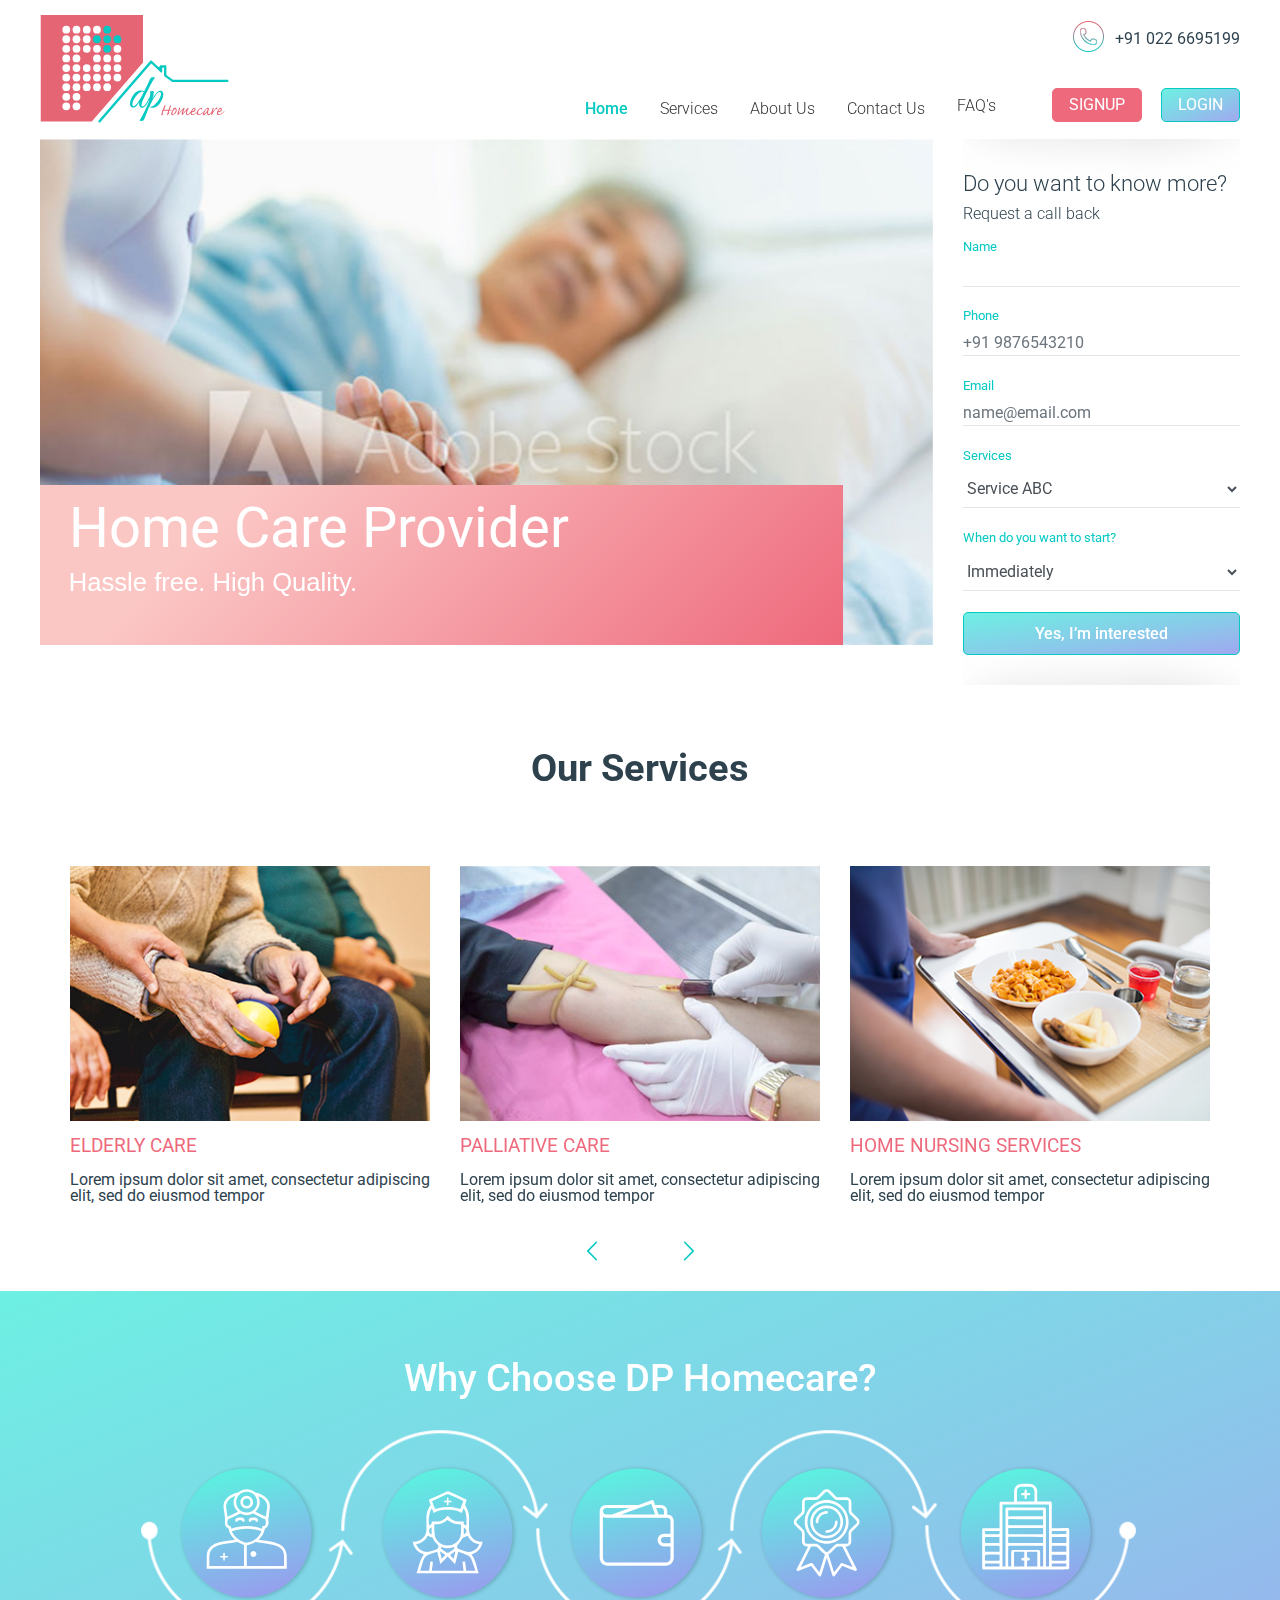
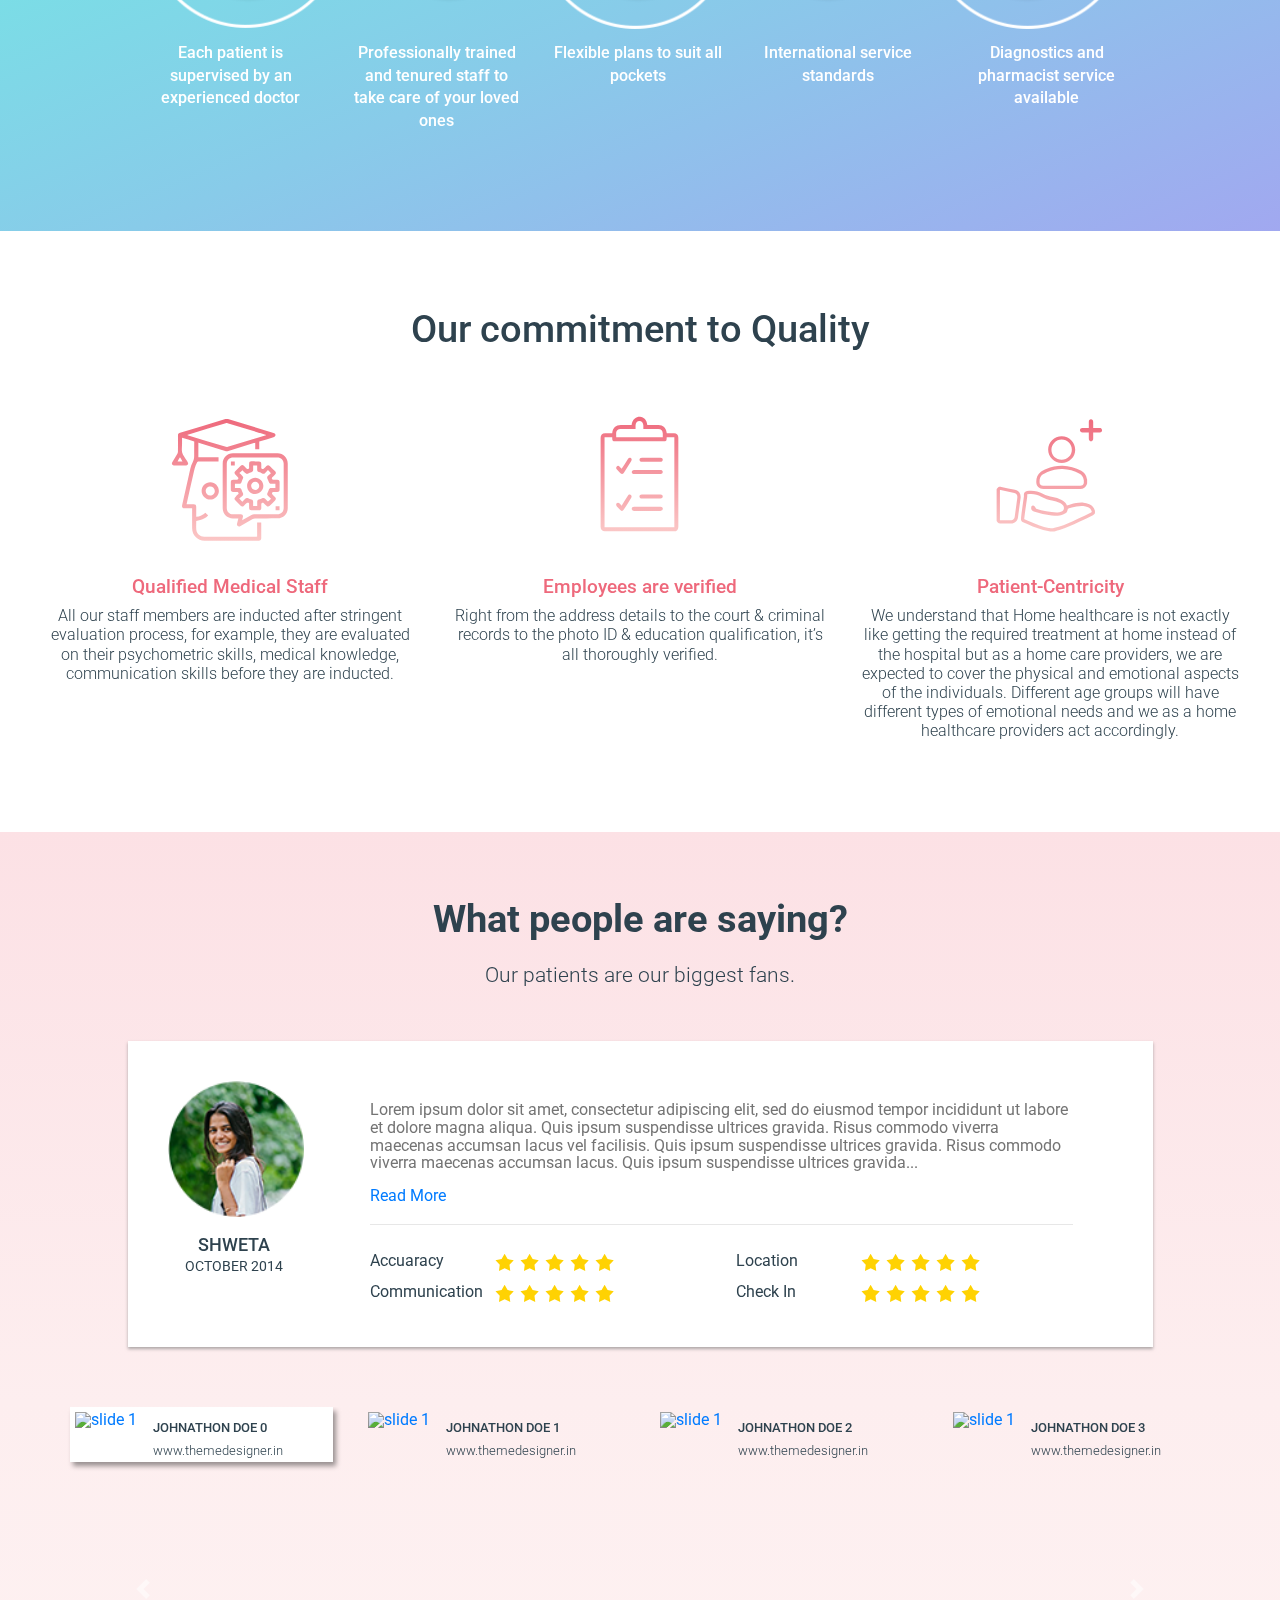
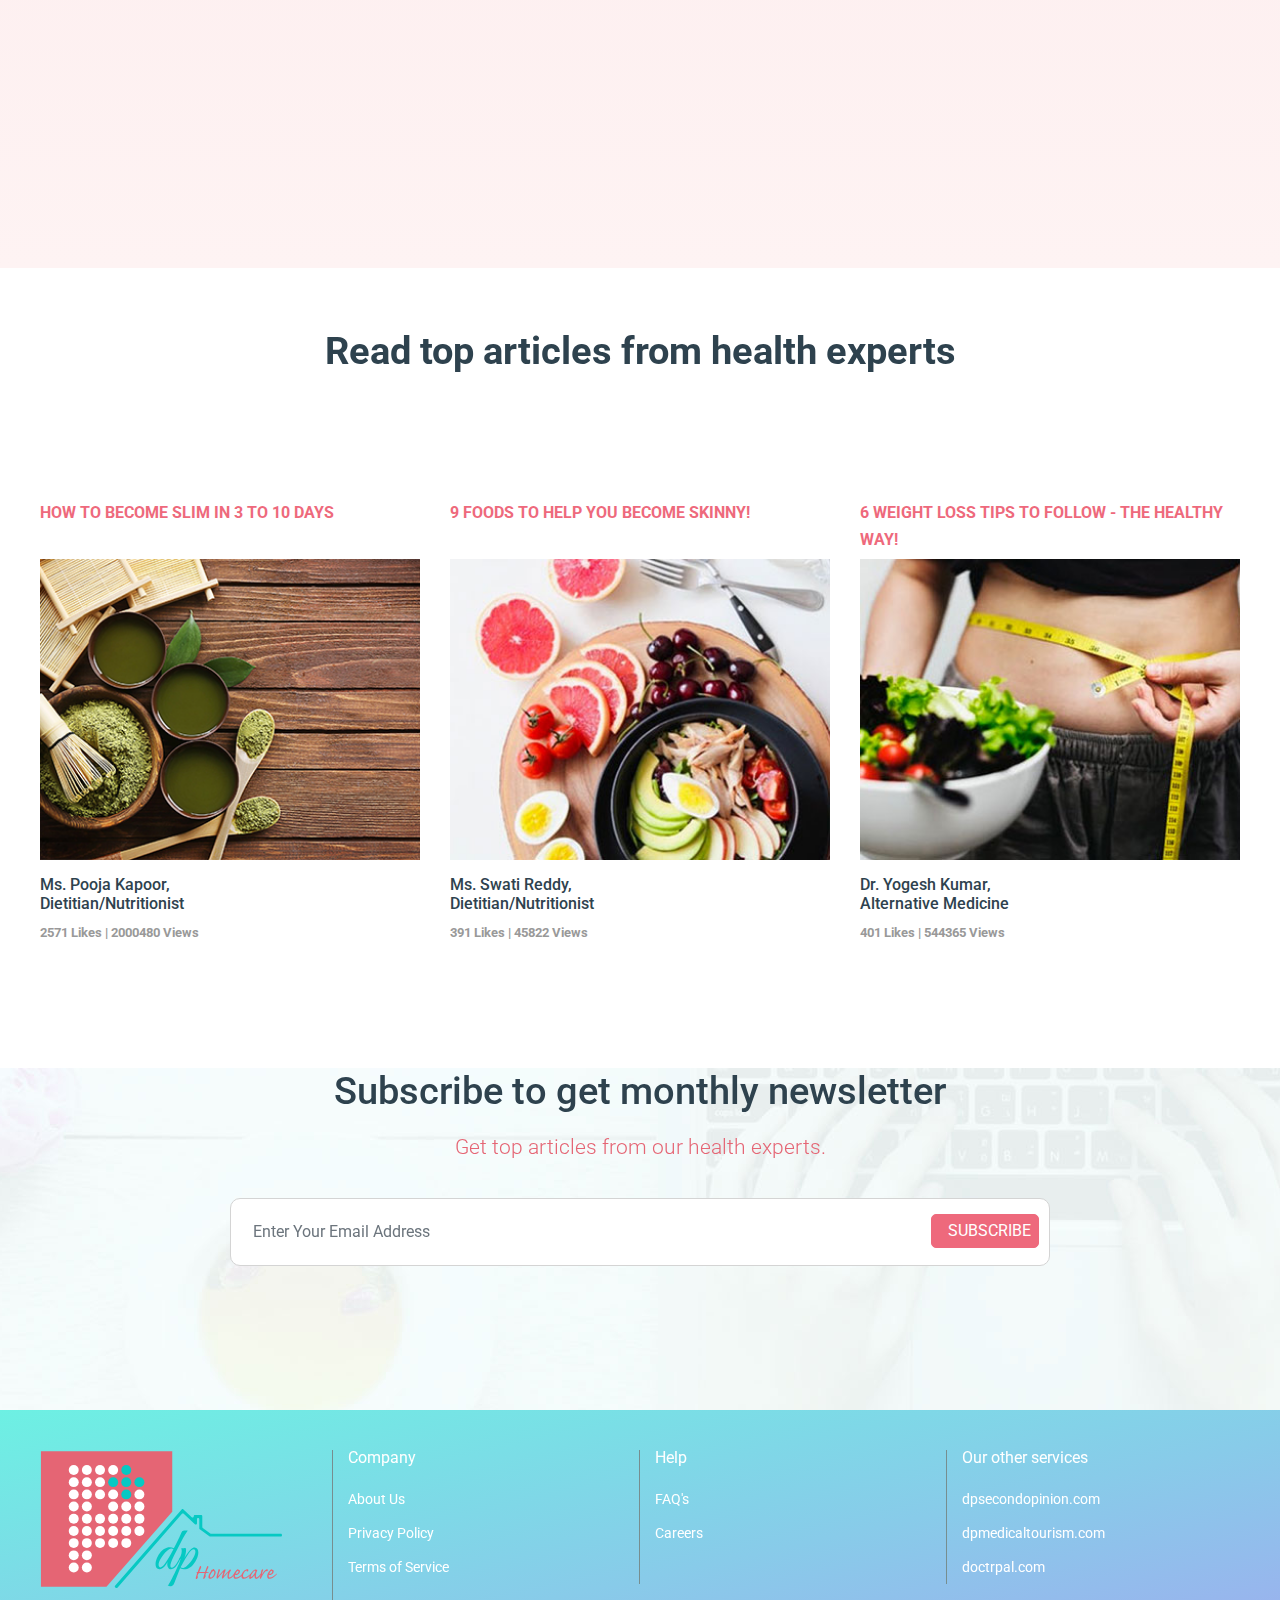
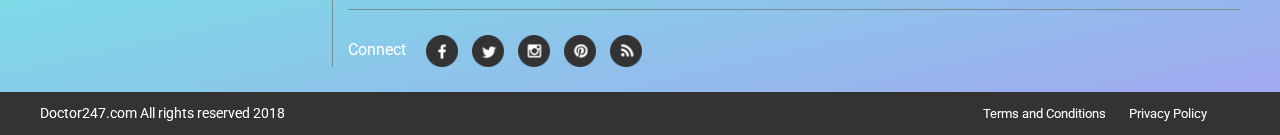
==== commit 9f97689f: "Add files via upload" ====
--- a/dp-homecare/index.html
+++ b/dp-homecare/index.html
@@ -184,57 +184,57 @@
         <div class="artilce-container services-container">
             <h2 class="title roboto-bold text-center">Our Services</h2>
             <div class="row clearfix justify-content-md-center">
-                <div class="col-md-10 col-xs-12 ">
+                <div class="col-md-12 col-xs-12 ">
                     <div class="container-fluid">
-                <div id="carouselExample" class="carousel slide" data-interval="false">
-                    <div class="carousel-inner row w-100 mx-auto" role="listbox">
-                        <div class="carousel-item col-md-4  active article" data-index="0">
-                            <img src="img/images/desktop/1.png" class="img-fluid" alt="article1" />
-                            <div class="article-description">
-                                <p class="service-title">ELDERLY CARE</p>
-                                <p class="service-description">Lorem ipsum dolor sit amet, consectetur adipiscing elit, sed do eiusmod tempor </p>
-                            </div>
-                        </div>
-                        <div class="carousel-item col-md-4 article" data-index="1">
-                            <img src="img/images/desktop/2.png" class="img-fluid" alt="article1" />
-                            <div class="article-description">
-                                <p class="service-title">PALLIATIVE CARE</p>
-                                <p class="service-description">Lorem ipsum dolor sit amet, consectetur adipiscing elit, sed do eiusmod tempor </p>
-                            </div>
-                        </div>
-                        <div class="carousel-item col-md-4 article" data-index="2">
-                            <img src="img/images/desktop/3.png" class="img-fluid" alt="article1" />
-                            <div class="article-description">
-                                <p class="service-title">HOME NURSING SERVICES</p>
-                                <p class="service-description">Lorem ipsum dolor sit amet, consectetur adipiscing elit, sed do eiusmod tempor </p>
-                            </div>
-                        </div>
-                        <div class="carousel-item col-md-4 article" data-index="3">
-                            <img src="img/images/desktop/1.png" class="img-fluid" alt="article1" />
-                            <div class="article-description">
-                                <p class="service-title">ELDERLY CARE</p>
-                                <p class="service-description">Lorem ipsum dolor sit amet, consectetur adipiscing elit, sed do eiusmod tempor </p>
-                            </div>
-                        </div>
-                        <div class="carousel-item col-md-4 article" data-index="4">
-                             <img src="img/images/desktop/2.png" class="img-fluid" alt="article1" />
-                            <div class="article-description">
-                                <p class="service-title">PALLIATIVE CARE</p>
-                                <p class="service-description">Lorem ipsum dolor sit amet, consectetur adipiscing elit, sed do eiusmod tempor </p>
-                            </div>
-                        </div>
-                    </div>
-                    <a class="carousel-control-prev" href="#carouselExample" role="button" data-slide="prev">
+                        <div id="carouselExample" class="carousel slide" data-interval="false">
+                            <div class="carousel-inner row w-100 mx-auto" role="listbox">
+                                <div class="carousel-item col-md-4  active article" data-index="0">
+                                    <img src="img/images/desktop/1.png" class="img-fluid" alt="article1" />
+                                    <div class="article-description">
+                                        <p class="service-title">ELDERLY CARE</p>
+                                        <p class="service-description">Lorem ipsum dolor sit amet, consectetur adipiscing elit, sed do eiusmod tempor </p>
+                                    </div>
+                                </div>
+                                <div class="carousel-item col-md-4 article" data-index="1">
+                                    <img src="img/images/desktop/2.png" class="img-fluid" alt="article1" />
+                                    <div class="article-description">
+                                        <p class="service-title">PALLIATIVE CARE</p>
+                                        <p class="service-description">Lorem ipsum dolor sit amet, consectetur adipiscing elit, sed do eiusmod tempor </p>
+                                    </div>
+                                </div>
+                                <div class="carousel-item col-md-4 article" data-index="2">
+                                    <img src="img/images/desktop/3.png" class="img-fluid" alt="article1" />
+                                    <div class="article-description">
+                                        <p class="service-title">HOME NURSING SERVICES</p>
+                                        <p class="service-description">Lorem ipsum dolor sit amet, consectetur adipiscing elit, sed do eiusmod tempor </p>
+                                    </div>
+                                </div>
+                                <div class="carousel-item col-md-4 article" data-index="3">
+                                    <img src="img/images/desktop/1.png" class="img-fluid" alt="article1" />
+                                    <div class="article-description">
+                                        <p class="service-title">ELDERLY CARE</p>
+                                        <p class="service-description">Lorem ipsum dolor sit amet, consectetur adipiscing elit, sed do eiusmod tempor </p>
+                                    </div>
+                                </div>
+                                <div class="carousel-item col-md-4 article" data-index="4">
+                                    <img src="img/images/desktop/2.png" class="img-fluid" alt="article1" />
+                                    <div class="article-description">
+                                        <p class="service-title">PALLIATIVE CARE</p>
+                                        <p class="service-description">Lorem ipsum dolor sit amet, consectetur adipiscing elit, sed do eiusmod tempor </p>
+                                    </div>
+                                </div>
+                            </div>
+                            <a class="carousel-control-prev" href="#carouselExample" role="button" data-slide="prev">
                         <span class="carousel-control-prev-icon" aria-hidden="true"></span>
                         <span class="sr-only">Previous</span>
                     </a>
-                    <a class="carousel-control-next text-faded" href="#carouselExample" role="button" data-slide="next">
+                            <a class="carousel-control-next text-faded" href="#carouselExample" role="button" data-slide="next">
                         <span class="carousel-control-next-icon" aria-hidden="true"></span>
                         <span class="sr-only">Next</span>
                     </a>
-                </div>
-            </div>
-                   <!--  <div class="row">
+                        </div>
+                    </div>
+                    <!--  <div class="row">
                         <div class="col-md-4 article">
                             <img src="img/images/desktop/1.png" class="img-fluid" alt="article1" />
                             <div class="article-description">
@@ -360,14 +360,14 @@
                     </div>
                     <div class="col-md-4 qc-tab">
                         <div class="img-div">
-                            <img src="img/Commitment/checklist-02-01.svg" width="95" />
+                            <img src="img/Commitment/checklist-02-01.svg" width="120" />
                 </div>
                             <h3 class="tab-title">Employees are verified</h3>
                             <p class="tab-desc">Right from the address details to the court & criminal records to the photo ID & education qualification, it’s all thoroughly verified.</p>
                         </div>
                         <div class="col-md-4 qc-tab">
                             <div class="img-div">
-                                <img src="img/Commitment/patient-centric-02-01.svg" width="95" />
+                                <img src="img/Commitment/patient-centric-02-01.svg" width="120" />
                 </div>
                                 <h3 class="tab-title">Patient-Centricity</h3>
                                 <p class="tab-desc">We understand that Home healthcare is not exactly like getting the required treatment at home instead of the hospital but as a home care providers, we are expected to cover the physical and emotional aspects of the individuals. Different age groups will have different types of emotional needs and we as a home healthcare providers act accordingly.</p>
@@ -379,18 +379,45 @@
                     <div class="wrapper">
                         <h2 class="title roboto-bold text-center">What people are saying?</h2>
                         <p class="sub-title roboto-light">Our patients are our biggest fans.</p>
-                        <div class="current-testimonial">
-                            <i class="fas fa-quote-left">
-                    <p id="testimonial0"></i> Earlier it was easy to visit the clinic and get proper consulting for my elderly father. But today due to hectic schedule it is tough to do so. Now, doctor247 have waved off my worries; it made easy for me to upload my father’s report in his profile and share with his physician to get consultation online on the same day without visiting particularly</p>
-                            <p id="testimonial1" class="display-none">
-                            </i> It’s hassle-free. My husband and I have been using doctr247.com for 3 months now. Since then we are taking all our consultations via this app as it is so easy to access and take consultation from the comfort of our home.</p>
-                            <p id="testimonial2" class="display-none"></i> No more multiple visits. What I like about doctr247.com is that I don’t have to make multiple visits, wait at the clinic, travel to the clinic, etc. to show my lab reports.</p>
-                            <p id="testimonial3" class="display-none"></i> Conserves time and is affordable. Medical consultation at Doctr247 site cost less, saves time than traditional visits to the doctor's clinic.</p>
-                            <p id="testimonial4" class="display-none"></i>One of my biggest issues is remembering to take my medicine; I forget to take it on time. With the Doctr247 app, I simply had to create an alert which sends me a reminder without fail.</p>
-                            <i class="fas fa-quote-right"></i>
-                        </div>
-                        <!-- <div class="container-fluid">
-                <div id="carouselExample" class="carousel slide" data-ride="carousel" data-interval="false">
+                        <div class="row clearfix justify-content-lg-center current-testimonial-container">
+                            <div class="col-lg-10 col-md-12 col-xs-12 current-testimonial">
+                                <div class="row">
+                                    <div class="col-md-2 col-xs-12 image-container text-center">
+                                        <img src="img/avatars/1.png" alt="Shweta" width="136" />
+                                        <p class="user-name">SHWETA</p>
+                                        <p class="timespan">OCTOBER 2014</p>
+                                    </div>
+                                    <div class="col-md-10 col-xs-12 testimonial">
+                                        <div class="testimonial-top text-left">
+                                            <p>Lorem ipsum dolor sit amet, consectetur adipiscing elit, sed do eiusmod tempor incididunt ut labore et dolore magna aliqua. Quis ipsum suspendisse ultrices gravida. Risus commodo viverra maecenas accumsan lacus vel facilisis. Quis ipsum suspendisse ultrices gravida. Risus commodo viverra maecenas accumsan lacus. Quis ipsum suspendisse ultrices gravida...</p>
+                                            <a class="read-more-link" href="#">Read More</a>
+                                        </div>
+                                        <div class="testimonial-bottom text-left">
+                                            <div class="row clearfix">
+                                                <div class="col-md-6">
+                                                    <span class="feedabck-label">Accuaracy</span>
+                                                    <span class="feedback-ratings"><img src="img/star.svg" width="21" alt="star"> <img src="img/star.svg" width="21" alt="star"> <img src="img/star.svg" width="21" alt="star"> <img src="img/star.svg" width="21" alt="star"> <img src="img/star.svg" width="21" alt="star"></span>
+                                                </div>
+                                                <div class="col-md-6">
+                                                    <span class="feedabck-label">Location</span>
+                                                    <span class="feedback-ratings"><img src="img/star.svg" width="21" alt="star"> <img src="img/star.svg" width="21" alt="star"> <img src="img/star.svg" width="21" alt="star"> <img src="img/star.svg" width="21" alt="star"> <img src="img/star.svg" width="21" alt="star"></span>
+                                                </div>
+                                                <div class="col-md-6">
+                                                    <span class="feedabck-label">Communication</span>
+                                                    <span class="feedback-ratings"><img src="img/star.svg" width="21" alt="star"> <img src="img/star.svg" width="21" alt="star"> <img src="img/star.svg" width="21" alt="star"> <img src="img/star.svg" width="21" alt="star"> <img src="img/star.svg" width="21" alt="star"></span>
+                                                </div>
+                                                <div class="col-md-6">
+                                                    <span class="feedabck-label">Check In</span>
+                                                    <span class="feedback-ratings"><img src="img/star.svg" width="21" alt="star"> <img src="img/star.svg" width="21" alt="star"> <img src="img/star.svg" width="21" alt="star"> <img src="img/star.svg" width="21" alt="star"> <img src="img/star.svg" width="21" alt="star"></span>
+                                                </div>
+                                            </div>
+                                        </div>
+                                    </div>
+                                </div>
+                            </div>
+                        </div>
+                        <div class="container-fluid">
+                <div id="carouselExample1" class="carousel slide" data-ride="carousel" data-interval="false">
                     <div class="carousel-inner row w-100 mx-auto" role="listbox">
                         <div class="carousel-item col-md-3  active active-testimonial" data-index="0">
                             <div class="panel panel-default row clearfix text-left">
@@ -467,43 +494,39 @@
                         <span class="sr-only">Next</span>
                     </a>
                 </div>
-            </div> -->
+            </div>
                     </div>
                 </div>
                 <div class="wrapper">
                     <div class="artilce-container">
                         <h2 class="title roboto-bold text-center">Read top articles from health experts</h2>
-                        <div class="row clearfix justify-content-md-center">
-                            <div class="col-md-10 col-xs-12 ">
-                                <div class="row">
-                                    <div class="col-md-4 article">
-                                        <img src="img/images/desktop/4.png" class="img-fluid" alt="article1" />
-                                        <p class="article-title roboto-bold">How to become slim in
-                                            3 to 10 days</p>
-                                        <div class="article-description">
-                                            <p class="article-author roboto-medium">Ms. Pooja Kapoor, <br />Dietitian/Nutritionist</p>
-                                            <p class="article-stats roboto-bold">2571 Likes | 2000480 Views</p>
-                                        </div>
-                                    </div>
-                                    <div class="col-md-4 article">
-                                        <img src="img/images/desktop/5.png" class="img-fluid" alt="article1" />
-                                        <p class="article-title roboto-bold">9 Foods to Help You
-                                            Become Skinny!</p>
-                                        <div class="article-description">
-                                            <p class="article-author roboto-medium">Ms. Swati Reddy, <br />Dietitian/Nutritionist</p>
-                                            <p class="article-stats roboto-bold">391 Likes | 45822 Views</p>
-                                        </div>
-                                    </div>
-                                    <div class="col-md-4 article">
-                                        <img src="img/images/desktop/6.png" class="img-fluid" alt="article1" />
-                                        <p class="article-title roboto-bold">6 Weight Loss Tips to
-                                            Follow - the Healthy Way!</p>
-                                        <div class="article-description">
-                                            <p class="article-author roboto-medium">Dr. Yogesh Kumar,<br />
-                                                Alternative Medicine</p>
-                                            <p class="article-stats roboto-bold">401 Likes | 544365 Views</p>
-                                        </div>
-                                    </div>
+                        <div class="row">
+                            <div class="col-md-4 article">
+                                <p class="article-title roboto-bold">How to become slim in
+                                    3 to 10 days</p>
+                                <img src="img/images/desktop/4.png" class="img-fluid" alt="article1" />
+                                <div class="article-description">
+                                    <p class="article-author roboto-medium">Ms. Pooja Kapoor, <br />Dietitian/Nutritionist</p>
+                                    <p class="article-stats roboto-bold">2571 Likes | 2000480 Views</p>
+                                </div>
+                            </div>
+                            <div class="col-md-4 article">
+                                <p class="article-title roboto-bold">9 Foods to Help You
+                                    Become Skinny!</p>
+                                <img src="img/images/desktop/5.png" class="img-fluid" alt="article1" />
+                                <div class="article-description">
+                                    <p class="article-author roboto-medium">Ms. Swati Reddy, <br />Dietitian/Nutritionist</p>
+                                    <p class="article-stats roboto-bold">391 Likes | 45822 Views</p>
+                                </div>
+                            </div>
+                            <div class="col-md-4 article">
+                                <p class="article-title roboto-bold">6 Weight Loss Tips to
+                                    Follow - the Healthy Way!</p>
+                                <img src="img/images/desktop/6.png" class="img-fluid" alt="article1" />
+                                <div class="article-description">
+                                    <p class="article-author roboto-medium">Dr. Yogesh Kumar,<br />
+                                        Alternative Medicine</p>
+                                    <p class="article-stats roboto-bold">401 Likes | 544365 Views</p>
                                 </div>
                             </div>
                         </div>
@@ -609,20 +632,18 @@
 
                     carouselEl.on('slide.bs.carousel', function(e) {
 
-
                         var $e = $(e.relatedTarget);
                         var idx = $e.index();
                         var itemsPerSlide = 3;
-                        var totalItems = $('.carousel-item').length;
-
+                        var totalItems = $('#carouselExample .carousel-item').length;
                         if (idx >= totalItems - (itemsPerSlide - 1)) {
                             var it = itemsPerSlide - (totalItems - idx);
                             for (var i = 0; i < it; i++) {
                                 // append slides to end
                                 if (e.direction == "left") {
-                                    $('.carousel-item').eq(i).appendTo('.carousel-inner');
+                                    $('#carouselExample .carousel-item').eq(i).appendTo('.carousel-inner');
                                 } else {
-                                    $('.carousel-item').eq(0).appendTo('.carousel-inner');
+                                    $('#carouselExample .carousel-item').eq(0).appendTo('.carousel-inner');
                                 }
                             }
                         }
--- a/dp-homecare/css/style.css
+++ b/dp-homecare/css/style.css
@@ -3,7 +3,7 @@
     font-family: 'Roboto', sans-serif;
     font-size: 16px;
     font-weight: 400;
-    color: #747474;
+    color: #2e424e;
     line-height: 1;
     width: unset;
 }
@@ -161,52 +161,6 @@
     padding: 0;
     box-shadow: none;
 }
-.choose-option-container {
-    padding: 2rem 0 3rem;
-}
-
-.option-cards {
-    background: #f7f7f7;
-    padding: 160px 10px 20px;
-    height: 240px;
-}
-
-.choose-option-container .button {
-    border: 0;
-    border-radius: 0;
-    background: #90bd31;
-    color: #fff;
-    font-size: 1rem;
-    cursor: pointer;
-    margin-bottom: 20px;
-    padding: 0.8rem 1rem;
-    box-shadow: 0px 2px 3px 0px rgba(119, 119, 119, 0.6);
-    -moz-box-shadow: 0px 2px 3px 0px rgba(119, 119, 119, 0.6);
-    -webkit-box-shadow: 0px 2px 3px 0px rgba(119, 119, 119, 0.6);
-}
-
-.card-title {
-    font-size: 1.5rem;
-    line-height: 1.5rem;
-
-}
-
-.vc-card {
-    background: url(../img/vc_icon.png) 50% 60px #f7f7f7 no-repeat;
-}
-
-.bo-card {
-    background: url(../img/bo_icon.png) 50% 60px #f7f7f7 no-repeat;
-}
-
-.wc-card {
-    background: url(../img/wc_icon.png) 50% 60px #f7f7f7 no-repeat;
-}
-
-.dc-card {
-    background: url(../img/dc_icon.png) 50% 60px #f7f7f7 no-repeat;
-}
-
 .why-doc-container {
     /* IE10+ */ 
 background-image: -ms-linear-gradient(top left, #6DF0E3 0%, #88CBE9 55%, #A1A8F0 100%);
@@ -248,21 +202,6 @@
 
 .feature p.sub-text {
     font-size: 0.9rem;
-}
-
-.current-testimonial {
-    position: relative;
-    width: 100%;
-    margin: 50px auto 90px;
-}
-
-.current-testimonial p {
-    padding: 0 45px;
-    line-height: 1.3rem;
-}
-
-.current-testimonial .fas {
-    color: #3785c7;
 }
 
 /*.feature:nth-child(1) img {
@@ -291,15 +230,20 @@
 }
 .tab-desc {
     font-weight: 300;
+    line-height: 1.2rem;
 }
 
 .artilce-container {
     padding: 60px 0;
 }
+.artilce-container.services-container .title {
+    margin: 0 auto 60px;
+}
 
 .artilce-container .title {
-    margin: 0 auto 60px;
-}
+    margin: 0 auto 110px;
+}
+
 .article {
     margin-bottom: 20px;
     background: #fff;
@@ -310,6 +254,7 @@
 
 .article:hover {
     color: #fff;
+    z-index: 9;
   transform: scale(1.1); /* (150% zoom - Note: if the zoom is too large, it will go outside of the viewport) */
 }
 .article p.service-title {
@@ -321,19 +266,26 @@
 }
 
 .article p.article-title {
-    color: #fff;
-    font-size: 1.4rem;
-    position: absolute;
-    margin: -70px 20px 0;
+    color: #ee697c;
+    font-size: 1rem;
     line-height: 1.7rem;
+    text-transform: uppercase;
+    min-height: 60px;
+    margin-bottom: 0;
 }
 
 .article-description {
     padding: 15px 0;
 }
 
-.article:hover .article-description {
-    background: #06c9c3;
+.article:hover .article-description, .article:hover p.article-title  {
+    color: #fff;
+     /* Permalink - use to edit and share this gradient: http://colorzilla.com/gradient-editor/#fbc7c5+0,fbc7c5+22,ee697c+100 */
+background: #fbc7c5; /* Old browsers */
+background: -moz-linear-gradient(-45deg, #fbc7c5 0%, #fbc7c5 22%, #ee697c 100%); /* FF3.6-15 */
+background: -webkit-linear-gradient(-45deg, #fbc7c5 0%,#fbc7c5 22%,#ee697c 100%); /* Chrome10-25,Safari5.1-6 */
+background: linear-gradient(135deg, #fbc7c5 0%,#fbc7c5 22%,#ee697c 100%); /* W3C, IE10+, FF16+, Chrome26+, Opera12+, Safari7+ */
+filter: progid:DXImageTransform.Microsoft.gradient( startColorstr='#fbc7c5', endColorstr='#ee697c',GradientType=1 ); /* IE6-9 fallback on horizontal gradient */
     padding: 15px;
 }
 
@@ -354,7 +306,39 @@
     line-height: 1.2rem;
     margin-bottom: 10px;
 }
-
+.current-testimonial {
+    background: #fff;
+    padding: 40px;
+    margin: 40px 0 60px;
+        box-shadow: 0px 2px 3px 0px rgba(119, 119, 119, 0.6);
+    -moz-box-shadow: 0px 2px 3px 0px rgba(119, 119, 119, 0.6);
+    -webkit-box-shadow: 0px 2px 3px 0px rgba(119, 119, 119, 0.6);
+}
+.user-name {
+    font-size: 1.1rem;
+    margin: 20px 0 5px;
+    font-weight: 500;
+}
+.timespan {
+    font-size: 0.9rem;
+}
+.testimonial-top {
+    margin: 20px 40px;
+    border-bottom: 1px solid #e7e7e7;
+    padding: 0 0 20px;
+}
+.testimonial-top p {
+    color: #747474;
+    line-height: 1.1rem;
+}
+.testimonial-bottom {
+    margin: 0px 40px;
+}
+.feedabck-label {
+        min-width: 120px;
+    display: inline-block;
+    line-height: 31px;
+}
 .sitemap-container {
     /* IE10+ */ 
 background-image: -ms-linear-gradient(top left, #6DF0E3 0%, #88CBE9 55%, #A1A8F0 100%);
@@ -430,22 +414,6 @@
     line-height: 1.3rem;
 }
 
-.testimonial {
-    width: 65%;
-    height: auto;
-    padding: 20px 20px;
-    color: #fff;
-    font-weight: 300;
-    line-height: 1.4rem;
-    position: relative;
-    margin: -175px 0 10px 35%;
-}
-
-.testimonial p {
-    padding: 0 10px;
-    font-size: 0.8rem;
-}
-
 .pink-bg {
     background: #d02652;
     opacity: 0.8;
@@ -465,18 +433,6 @@
     position: absolute;
     right: 20px;
     margin-top: -30px;
-}
-
-.testimonial2 {
-    margin: -275px 0 10px 35%;
-}
-
-.testimonial3 {
-    margin: -275px 0 10px 0px;
-}
-
-.testimonial4 {
-    margin: -127px 0 10px 0px;
 }
 
 .newsletter-container {
@@ -724,12 +680,6 @@
         font-size: 2.6rem;
     }
 
-    .current-testimonial {
-        position: relative;
-        width: 350px;
-        margin: 50px auto 90px;
-    }
-
     .title {
         font-size: 2.4rem;
         padding-bottom: 15px;
@@ -818,12 +768,6 @@
 
     .banner-header h2 {
         font-size: 2.6rem;
-    }
-
-    .current-testimonial {
-        position: relative;
-        width: 350px;
-        margin: 50px auto 90px;
     }
 
     .title {
@@ -1264,25 +1208,31 @@
 }
 
 .carousel-inner {
-    height: 335px;
+    height: 365px;
 }
 
 #carouselExample .carousel-control-prev {
-    width: auto;
-    left: -40px;
+   width: auto;
+    left: 45%;
+    opacity: 1;
+    align-items: flex-end;
+    margin-bottom: -30px;
 }
 
 #carouselExample .carousel-control-prev .carousel-control-prev-icon {
-    background-image: url("../img/carosel-left.png");
+    background-image: url("../img/arrow-left-01.svg");
 }
 
 #carouselExample .carousel-control-next {
     width: auto;
-    right: -40px;
+    right: 45%;
+    opacity: 1;
+    align-items: flex-end;
+    margin-bottom: -30px;
 }
 
 #carouselExample .carousel-control-next .carousel-control-next-icon {
-    background-image: url("../img/carousel-right.png");
+    background-image: url("../img/arrow-right-01.svg");
 }
 
 @media (min-width: 768px) {
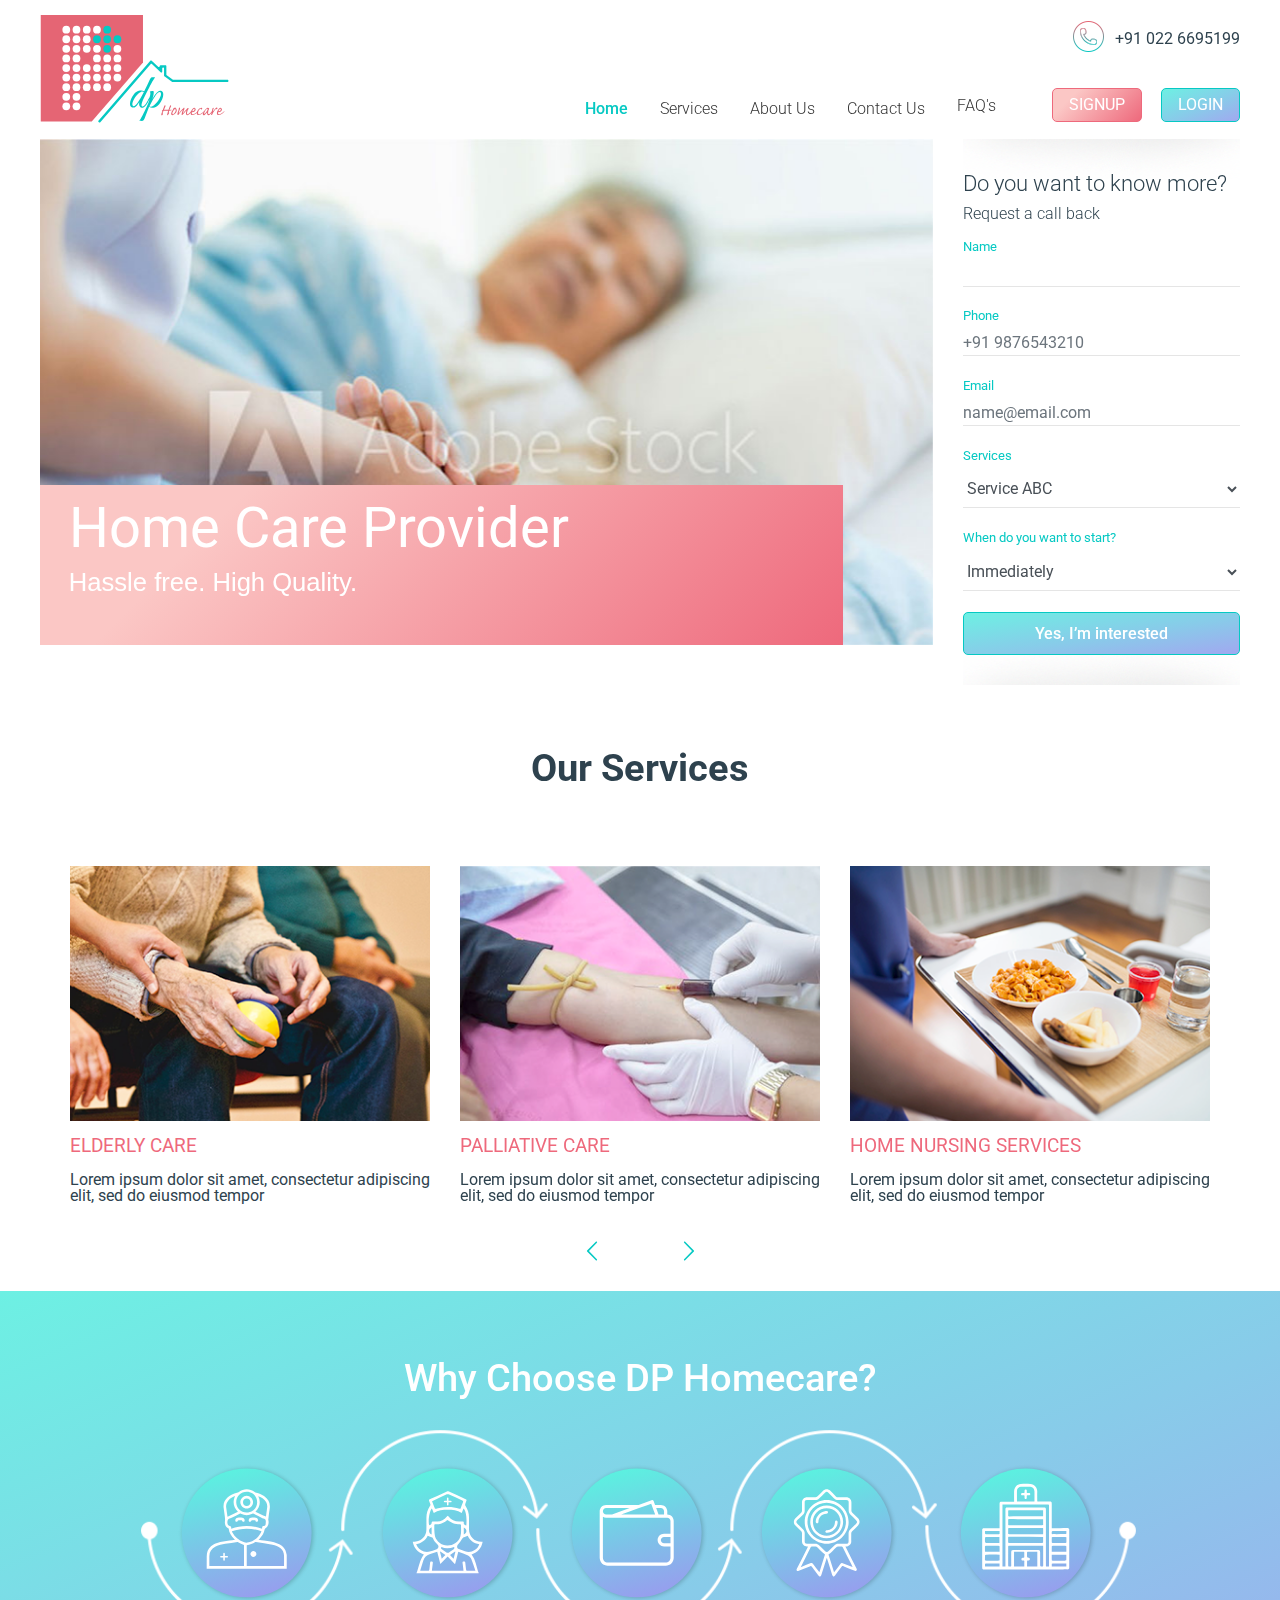
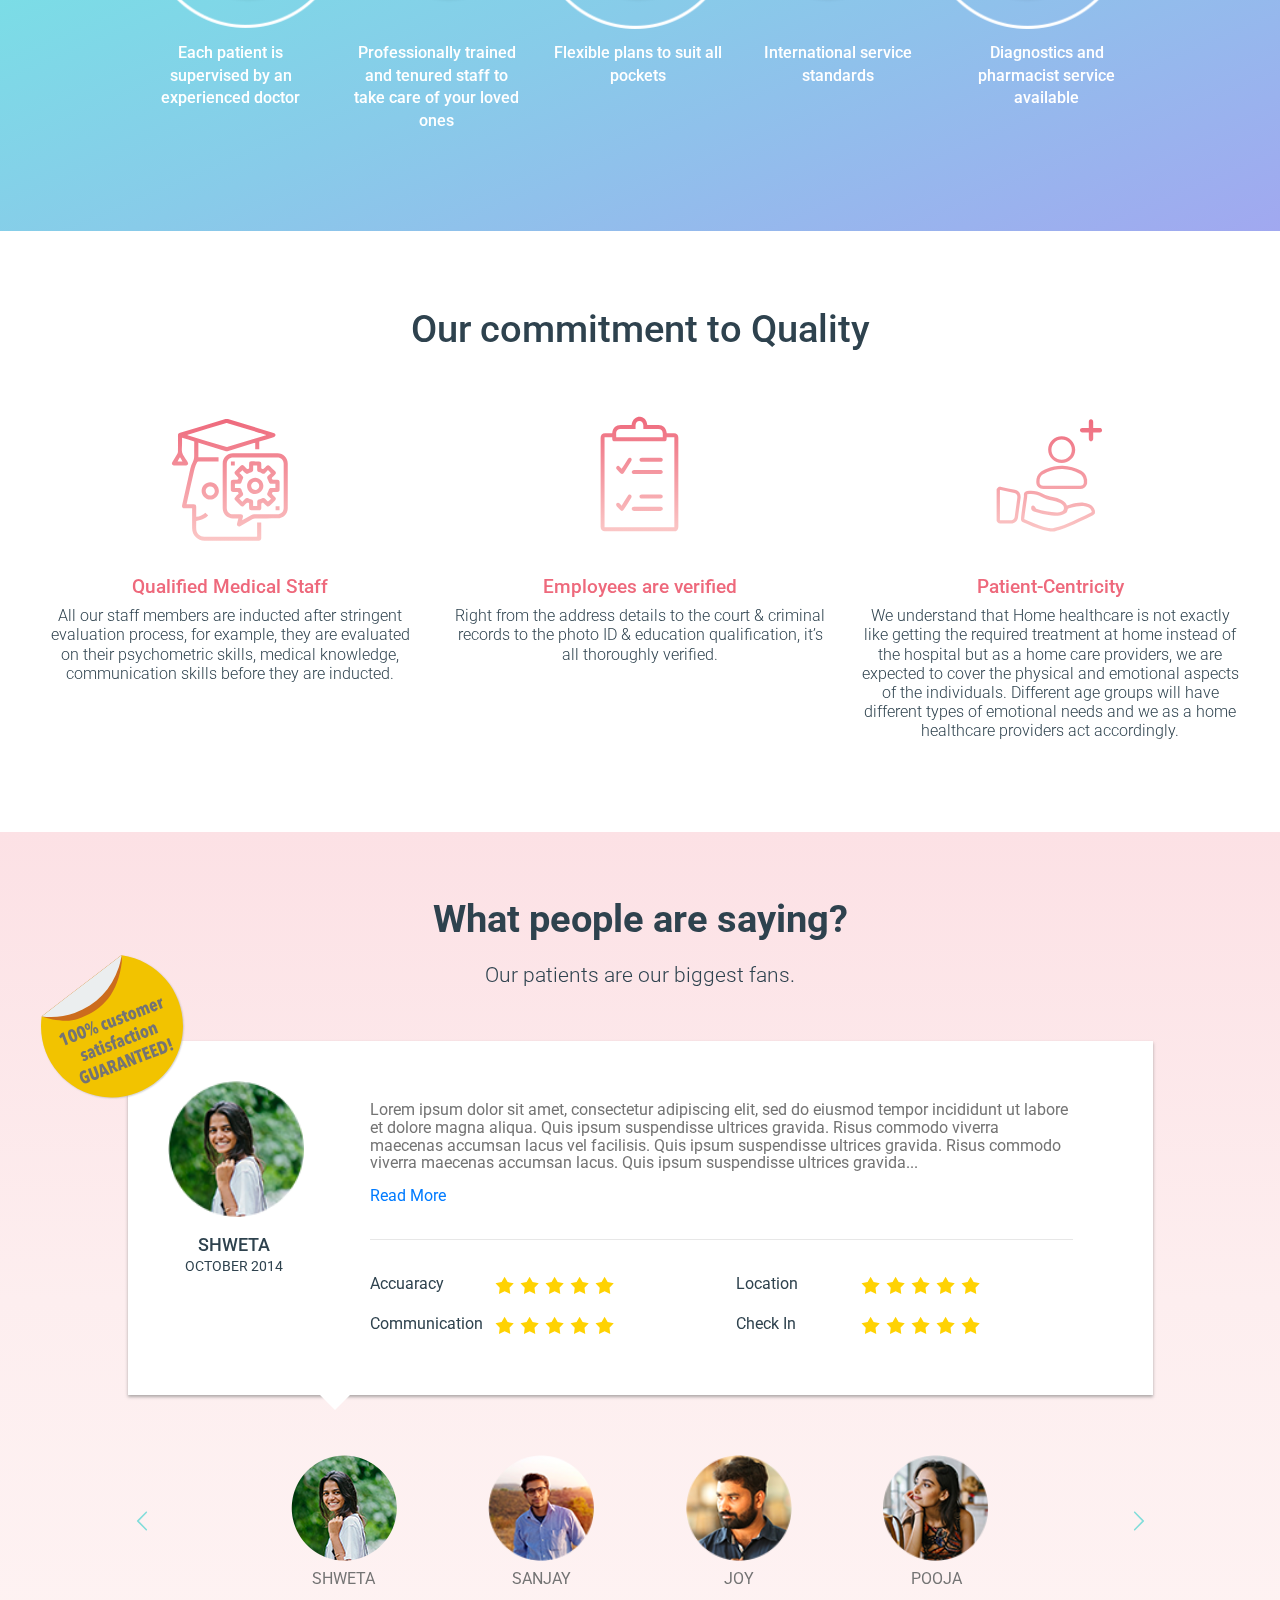
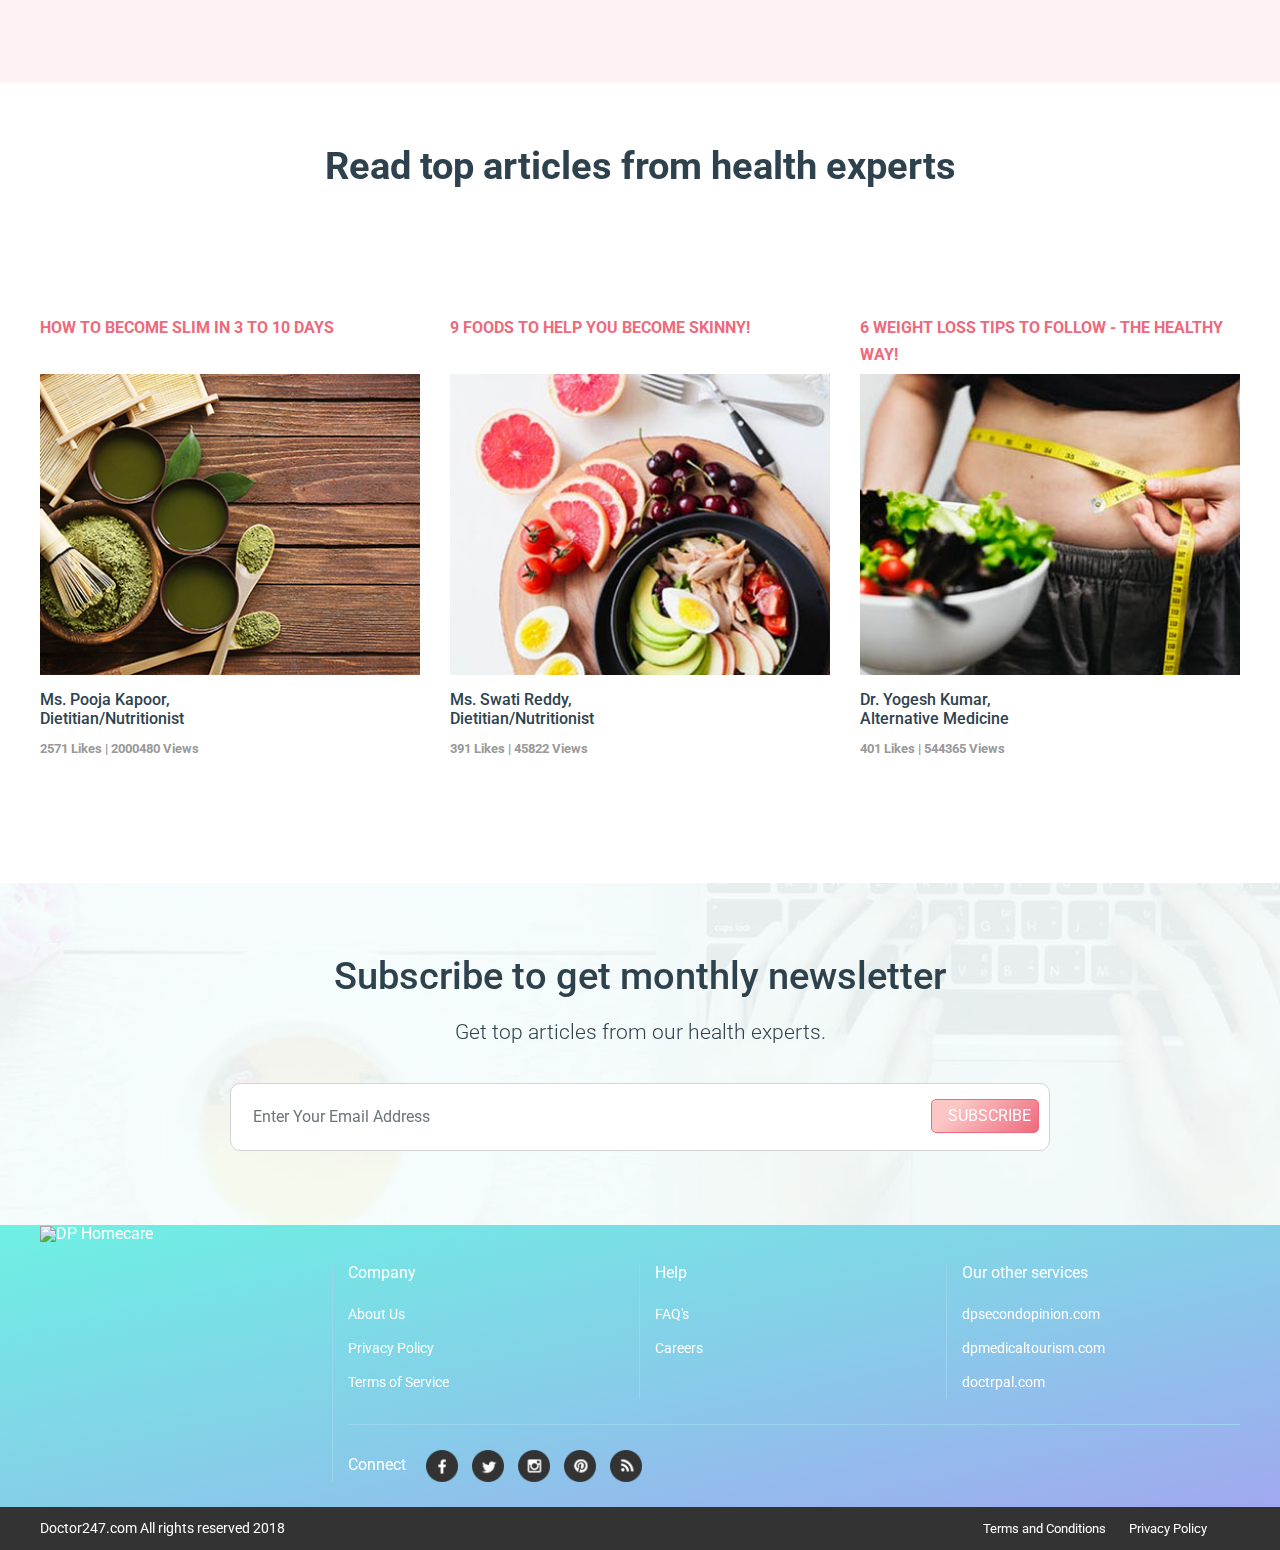
==== commit c97bcb43: "Add files via upload" ====
--- a/dp-homecare/index.html
+++ b/dp-homecare/index.html
@@ -299,52 +299,7 @@
                     </div>
                 </div>
             </div>
-            <div class="feature-container text-center d-block d-sm-none">
-                <div class="container-fluid">
-                    <div id="carouselExample1" class="carousel slide" data-ride="carousel" data-interval="9000">
-                        <div class="carousel-inner row w-100 mx-auto" role="listbox">
-                            <div class="carousel-item col-md-3  active feature">
-                                <img src="img/icon1.png" width="123" alt="Wide Range of doctors" />
-                                <p class="roboto-medium">Experienced Doctors</p>
-                                <p class="roboto-light sub-text">We have a skilled panel of doctors. Their experience over the years have given them the ability to diagnose any disease easily and patients are benefited by getting the right treatment.
-                                </p>
-                            </div>
-                            <div class="carousel-item col-md-3 feature">
-                                <img src="img/icon4.png" alt="Wide Range of doctors" />
-                                <p class="roboto-medium">24x7 availability of doctors
-                                </p>
-                                <p class="roboto-light sub-text">We provide 24 hrs. online consultation service. You can connect to any doctor from anywhere at any time from any web-enabled device.
-                                </p>
-                            </div>
-                            <div class="carousel-item col-md-3 feature">
-                                <img src="img/icon3.png" alt="Wide Range of doctors" />
-                                <p class="roboto-medium">Patient’s data security
-                                </p>
-                                <p class="roboto-light sub-text">Store all your medical reports and prescriptions securely with doctor247 and access them anytime for further consultation and reference. We guarantee that your records are kept confidential.
-                                     
-                                </p>
-                            </div>
-                            <div class="carousel-item col-md-3 feature">
-                                <img src="img/icon5.png" alt="Quality Service" />
-                                <p class="roboto-medium">Quality Service
-                                </p>
-                                <p class="roboto-light sub-text">At doctor247 we ensure that every patient gets the best treatment always.
-                                     
-                                    All patients can review our service; this is to ensure that we provide the best service and get feedback on how to improve our service further to meet every patient’s need.
-                                </p>
-                            </div>
-                        </div>
-                        <a class="carousel-control-prev" href="#carouselExample" role="button" data-slide="prev">
-            <span class="carousel-control-prev-icon" aria-hidden="true"></span>
-            <span class="sr-only">Previous</span>
-        </a>
-                        <a class="carousel-control-next text-faded" href="#carouselExample" role="button" data-slide="next">
-            <span class="carousel-control-next-icon" aria-hidden="true"></span>
-            <span class="sr-only">Next</span>
-        </a>
-                    </div>
-                </div>
-            </div>
+            
         </div>
     </div>
     <div class="quality-commitment-container">
@@ -381,6 +336,7 @@
                         <p class="sub-title roboto-light">Our patients are our biggest fans.</p>
                         <div class="row clearfix justify-content-lg-center current-testimonial-container">
                             <div class="col-lg-10 col-md-12 col-xs-12 current-testimonial">
+                                <img src="img/sticker-02-01.svg" class="sticker" width="148" alt="Sticker" />
                                 <div class="row">
                                     <div class="col-md-2 col-xs-12 image-container text-center">
                                         <img src="img/avatars/1.png" alt="Shweta" width="136" />
@@ -394,19 +350,19 @@
                                         </div>
                                         <div class="testimonial-bottom text-left">
                                             <div class="row clearfix">
-                                                <div class="col-md-6">
+                                                <div class="col-md-6 margin-b-20">
                                                     <span class="feedabck-label">Accuaracy</span>
                                                     <span class="feedback-ratings"><img src="img/star.svg" width="21" alt="star"> <img src="img/star.svg" width="21" alt="star"> <img src="img/star.svg" width="21" alt="star"> <img src="img/star.svg" width="21" alt="star"> <img src="img/star.svg" width="21" alt="star"></span>
                                                 </div>
-                                                <div class="col-md-6">
+                                                <div class="col-md-6 margin-b-20">
                                                     <span class="feedabck-label">Location</span>
                                                     <span class="feedback-ratings"><img src="img/star.svg" width="21" alt="star"> <img src="img/star.svg" width="21" alt="star"> <img src="img/star.svg" width="21" alt="star"> <img src="img/star.svg" width="21" alt="star"> <img src="img/star.svg" width="21" alt="star"></span>
                                                 </div>
-                                                <div class="col-md-6">
+                                                <div class="col-md-6 margin-b-20">
                                                     <span class="feedabck-label">Communication</span>
                                                     <span class="feedback-ratings"><img src="img/star.svg" width="21" alt="star"> <img src="img/star.svg" width="21" alt="star"> <img src="img/star.svg" width="21" alt="star"> <img src="img/star.svg" width="21" alt="star"> <img src="img/star.svg" width="21" alt="star"></span>
                                                 </div>
-                                                <div class="col-md-6">
+                                                <div class="col-md-6 margin-b-20">
                                                     <span class="feedabck-label">Check In</span>
                                                     <span class="feedback-ratings"><img src="img/star.svg" width="21" alt="star"> <img src="img/star.svg" width="21" alt="star"> <img src="img/star.svg" width="21" alt="star"> <img src="img/star.svg" width="21" alt="star"> <img src="img/star.svg" width="21" alt="star"></span>
                                                 </div>
@@ -415,81 +371,47 @@
                                     </div>
                                 </div>
                             </div>
-                        </div>
-                        <div class="container-fluid">
-                <div id="carouselExample1" class="carousel slide" data-ride="carousel" data-interval="false">
+                            <span class="arrow-down"></span>
+                        </div>
+                        <div class="row">
+                <div id="carouselExample1" class="carousel slide col-md-8 mx-auto" data-ride="carousel" data-interval="false">
                     <div class="carousel-inner row w-100 mx-auto" role="listbox">
                         <div class="carousel-item col-md-3  active active-testimonial" data-index="0">
-                            <div class="panel panel-default row clearfix text-left">
-                                <div class="panel-thumbnail col-3">
                                     <a href="#" title="image 1" class="thumb">
-                                      <img class="img-fluid mx-auto d-block" src="img/user.jpg" alt="slide 1">
+                                      <img class="mx-auto d-block" width="106" src="img/avatars/1.png" alt="slide 1">
+                                      <span class="user-name">SHWETA</span>
                                     </a>
-                                </div>
-                                <div class="user-details col-9">
-                                    <p class="name">JOHNATHON DOE 0</p>
-                                    <p class="url">www.themedesigner.in</p>
-                                </div>
-                            </div>
                         </div>
                         <div class="carousel-item col-md-3 " data-index="1">
-                            <div class="panel panel-default row clearfix text-left">
-                                <div class="panel-thumbnail col-3">
                                     <a href="#" title="image 1" class="thumb">
-                                      <img class="img-fluid mx-auto d-block" src="img/user.jpg" alt="slide 1">
+                                      <img class="mx-auto d-block" width="106" src="img/avatars/2.png" alt="slide 1">
+                                      <span class="user-name">SANJAY</span>
                                     </a>
-                                </div>
-                                <div class="user-details col-9">
-                                    <p class="name">JOHNATHON DOE 1</p>
-                                    <p class="url">www.themedesigner.in</p>
-                                </div>
-                            </div>
                         </div>
                         <div class="carousel-item col-md-3 " data-index="2">
-                            <div class="panel panel-default row clearfix text-left">
-                                <div class="panel-thumbnail col-3">
                                     <a href="#" title="image 1" class="thumb">
-                                      <img class="img-fluid mx-auto d-block" src="img/user.jpg" alt="slide 1">
+                                      <img class="mx-auto d-block" width="106" src="img/avatars/3.png" alt="slide 1">
+                                      <span class="user-name">JOY</span>
                                     </a>
-                                </div>
-                                <div class="user-details col-9">
-                                    <p class="name">JOHNATHON DOE 2</p>
-                                    <p class="url">www.themedesigner.in</p>
-                                </div>
-                            </div>
                         </div>
                         <div class="carousel-item col-md-3 " data-index="3">
-                            <div class="panel panel-default row clearfix text-left">
-                                <div class="panel-thumbnail col-3">
                                     <a href="#" title="image 1" class="thumb">
-                                      <img class="img-fluid mx-auto d-block" src="img/user.jpg" alt="slide 1">
+                                      <img class="mx-auto d-block" width="106" src="img/avatars/4.png" alt="slide 1">
+                                      <span class="user-name">POOJA</span>
                                     </a>
-                                </div>
-                                <div class="user-details col-9">
-                                    <p class="name">JOHNATHON DOE 3</p>
-                                    <p class="url">www.themedesigner.in</p>
-                                </div>
-                            </div>
                         </div>
                         <div class="carousel-item col-md-3 " data-index="4">
-                            <div class="panel panel-default row clearfix text-left">
-                                <div class="panel-thumbnail col-3">
                                     <a href="#" title="image 1" class="thumb">
-                                      <img class="img-fluid mx-auto d-block" src="img/user.jpg" alt="slide 1">
+                                      <img class="mx-auto d-block" width="106" src="img/avatars/1.png" alt="slide 1">
+                                      <span class="user-name">SHWETA</span>
                                     </a>
-                                </div>
-                                <div class="user-details col-9">
-                                    <p class="name">JOHNATHON DOE 4</p>
-                                    <p class="url">www.themedesigner.in</p>
-                                </div>
-                            </div>
-                        </div>
-                    </div>
-                    <a class="carousel-control-prev" href="#carouselExample" role="button" data-slide="prev">
+                        </div>
+                    </div>
+                    <a class="carousel-control-prev" href="#carouselExample1" role="button" data-slide="prev">
                         <span class="carousel-control-prev-icon" aria-hidden="true"></span>
                         <span class="sr-only">Previous</span>
                     </a>
-                    <a class="carousel-control-next text-faded" href="#carouselExample" role="button" data-slide="next">
+                    <a class="carousel-control-next text-faded" href="#carouselExample1" role="button" data-slide="next">
                         <span class="carousel-control-next-icon" aria-hidden="true"></span>
                         <span class="sr-only">Next</span>
                     </a>
@@ -535,7 +457,7 @@
                 <div class="newsletter-container">
                     <div class="wrapper">
                         <h2 class="title roboto-medium text-center">Subscribe to get monthly newsletter</h2>
-                        <p class="sub-title roboto-light pink-text text-center">Get top articles from our health experts.</p>
+                        <p class="sub-title roboto-light text-center">Get top articles from our health experts.</p>
                         <div class="Subscribe-div">
                             <div class="row justify-content-md-center no-margin-mobile">
                                 <div class="col-2 d-block d-sm-none"></div>
@@ -557,7 +479,7 @@
                     <div class="wrapper">
                         <div class="sitemap">
                             <div class="row">
-                                <div class="col-md-3 col-12 border-right d-none d-sm-block"><img src="img/DP-HC-LOGO-Final-01.svg" alt="DP Homecare" width="244" /></div>
+                                <div class="col-md-3 col-12 border-right d-none d-sm-block"><img src="img/footer-lady.png" class="footer-lady" alt="DP Homecare"></div>
                                     <div class="col-md-9 col-xs-12">
                                         <div class="row pad-bot-25">
                                             <div class="col-md-4 col-xs-12 border-right ">
@@ -623,6 +545,26 @@
                     carouselEl1.carousel().swipeCarousel({
                         sensitivity: 'high' // low, medium or high
                     });
+
+                    carouselEl1.on('slide.bs.carousel', function(e) {
+
+                        var $e = $(e.relatedTarget);
+                        var idx = $e.index();
+                        var itemsPerSlide = 4;
+                        var totalItems = $('#carouselExample1 .carousel-item').length;
+                        if (idx >= totalItems - (itemsPerSlide - 1)) {
+                            var it = itemsPerSlide - (totalItems - idx);
+                            for (var i = 0; i < it; i++) {
+                                // append slides to end
+                                if (e.direction == "left") {
+                                    $('#carouselExample1 .carousel-item').eq(i).appendTo('.carousel-inner');
+                                } else {
+                                    $('#carouselExample1 .carousel-item').eq(0).appendTo('.carousel-inner');
+                                }
+                            }
+                        }
+                    });
+
                     const carouselEl = $('#carouselExample');
 
                     // Bootstrap carousel needs to be loaded first
--- a/dp-homecare/css/style.css
+++ b/dp-homecare/css/style.css
@@ -67,7 +67,12 @@
 }
 
 .primary-button {
-    background: #ee697c;
+    /* Permalink - use to edit and share this gradient: http://colorzilla.com/gradient-editor/#fbc7c5+0,fbc7c5+22,ee697c+100 */
+background: #fbc7c5; /* Old browsers */
+background: -moz-linear-gradient(-45deg, #fbc7c5 0%, #fbc7c5 22%, #ee697c 100%); /* FF3.6-15 */
+background: -webkit-linear-gradient(-45deg, #fbc7c5 0%,#fbc7c5 22%,#ee697c 100%); /* Chrome10-25,Safari5.1-6 */
+background: linear-gradient(135deg, #fbc7c5 0%,#fbc7c5 22%,#ee697c 100%); /* W3C, IE10+, FF16+, Chrome26+, Opera12+, Safari7+ */
+filter: progid:DXImageTransform.Microsoft.gradient( startColorstr='#fbc7c5', endColorstr='#ee697c',GradientType=1 ); /* IE6-9 fallback on horizontal gradient */                                                           
     border: 1px solid #ee697c;
     text-transform: uppercase;
 }
@@ -323,9 +328,9 @@
     font-size: 0.9rem;
 }
 .testimonial-top {
-    margin: 20px 40px;
+    margin: 20px 40px 35px;
     border-bottom: 1px solid #e7e7e7;
-    padding: 0 0 20px;
+    padding: 0 0 35px;
 }
 .testimonial-top p {
     color: #747474;
@@ -337,8 +342,39 @@
 .feedabck-label {
         min-width: 120px;
     display: inline-block;
-    line-height: 31px;
-}
+}
+.margin-b-20 {
+    margin-bottom: 20px;
+}
+
+#carouselExample1 .user-name {
+    
+    margin: 10px 0 0;
+    font-size: 1rem;
+    font-weight: 400;
+    color: #747474;
+    display: inline-block; 
+}
+.sticker {
+        position: absolute;
+    left: -90px;
+    top: -90px;
+}
+.current-testimonial-container {
+    position: relative;
+}
+.arrow-down {
+      width: 0;
+    height: 0;
+    border-left: 15px solid transparent;
+    border-right: 15px solid transparent;
+    border-top: 15px solid #fff;
+    bottom: 45px;
+    position: absolute;
+    left: 295px;
+}
+
+
 .sitemap-container {
     /* IE10+ */ 
 background-image: -ms-linear-gradient(top left, #6DF0E3 0%, #88CBE9 55%, #A1A8F0 100%);
@@ -365,7 +401,7 @@
 }
 
 .border-top {
-    border-top: 1px solid #778e8f !important;
+    border-top: 1px solid #9ad4ed !important;
 }
 
 .pad-bot-25 {
@@ -484,7 +520,7 @@
 }
 
 .border-right {
-    border-right: 1px solid #778e8f !important;
+    border-right: 1px solid #9ad4ed !important;
 }
 
 .footer-head {
@@ -621,7 +657,8 @@
 
     .newsletter-container {
         background: url("../img/images/desktop/subscibe.png") 50% 0 no-repeat #f4fcfc;
-        margin-top: 20px
+        margin-top: 20px;
+        padding-top: 70px;
     }
 
     .Subscribe-div {
@@ -1201,13 +1238,9 @@
 }
 
 .active-testimonial .panel {
-    background: #fff;
-    -webkit-box-shadow: 3px 4px 5px 0px rgba(0, 0, 0, 0.4);
-    -moz-box-shadow: 3px 4px 5px 0px rgba(0, 0, 0, 0.4);
-    box-shadow: 3px 4px 5px 0px rgba(0, 0, 0, 0.4);
-}
-
-.carousel-inner {
+}
+
+#carouselExample .carousel-inner {
     height: 365px;
 }
 
@@ -1219,7 +1252,8 @@
     margin-bottom: -30px;
 }
 
-#carouselExample .carousel-control-prev .carousel-control-prev-icon {
+#carouselExample .carousel-control-prev .carousel-control-prev-icon,
+#carouselExample1 .carousel-control-prev .carousel-control-prev-icon {
     background-image: url("../img/arrow-left-01.svg");
 }
 
@@ -1231,8 +1265,17 @@
     margin-bottom: -30px;
 }
 
-#carouselExample .carousel-control-next .carousel-control-next-icon {
+#carouselExample .carousel-control-next .carousel-control-next-icon,
+#carouselExample1 .carousel-control-next .carousel-control-next-icon {
     background-image: url("../img/arrow-right-01.svg");
+}
+
+#carouselExample1 .carousel-control-prev {
+    left: -150px;
+}
+
+#carouselExample1 .carousel-control-next {
+    right: -150px;
 }
 
 @media (min-width: 768px) {
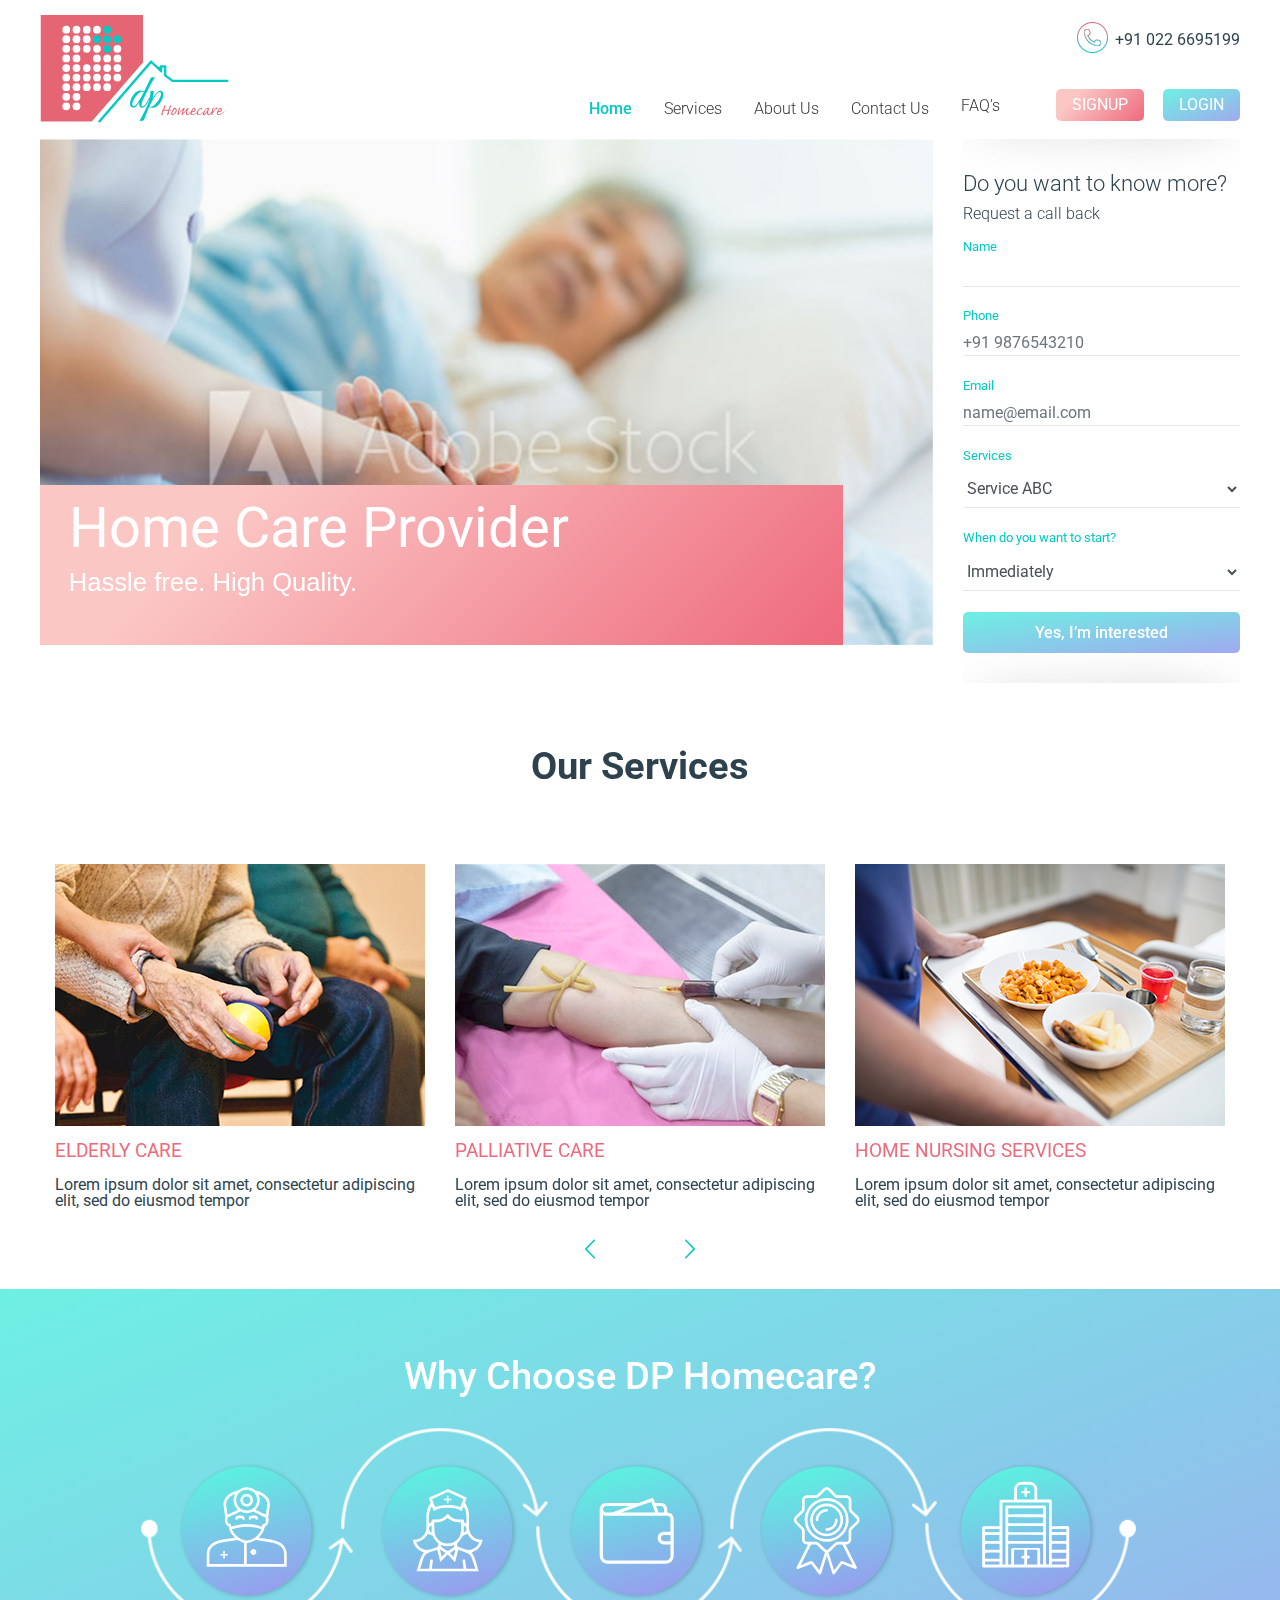
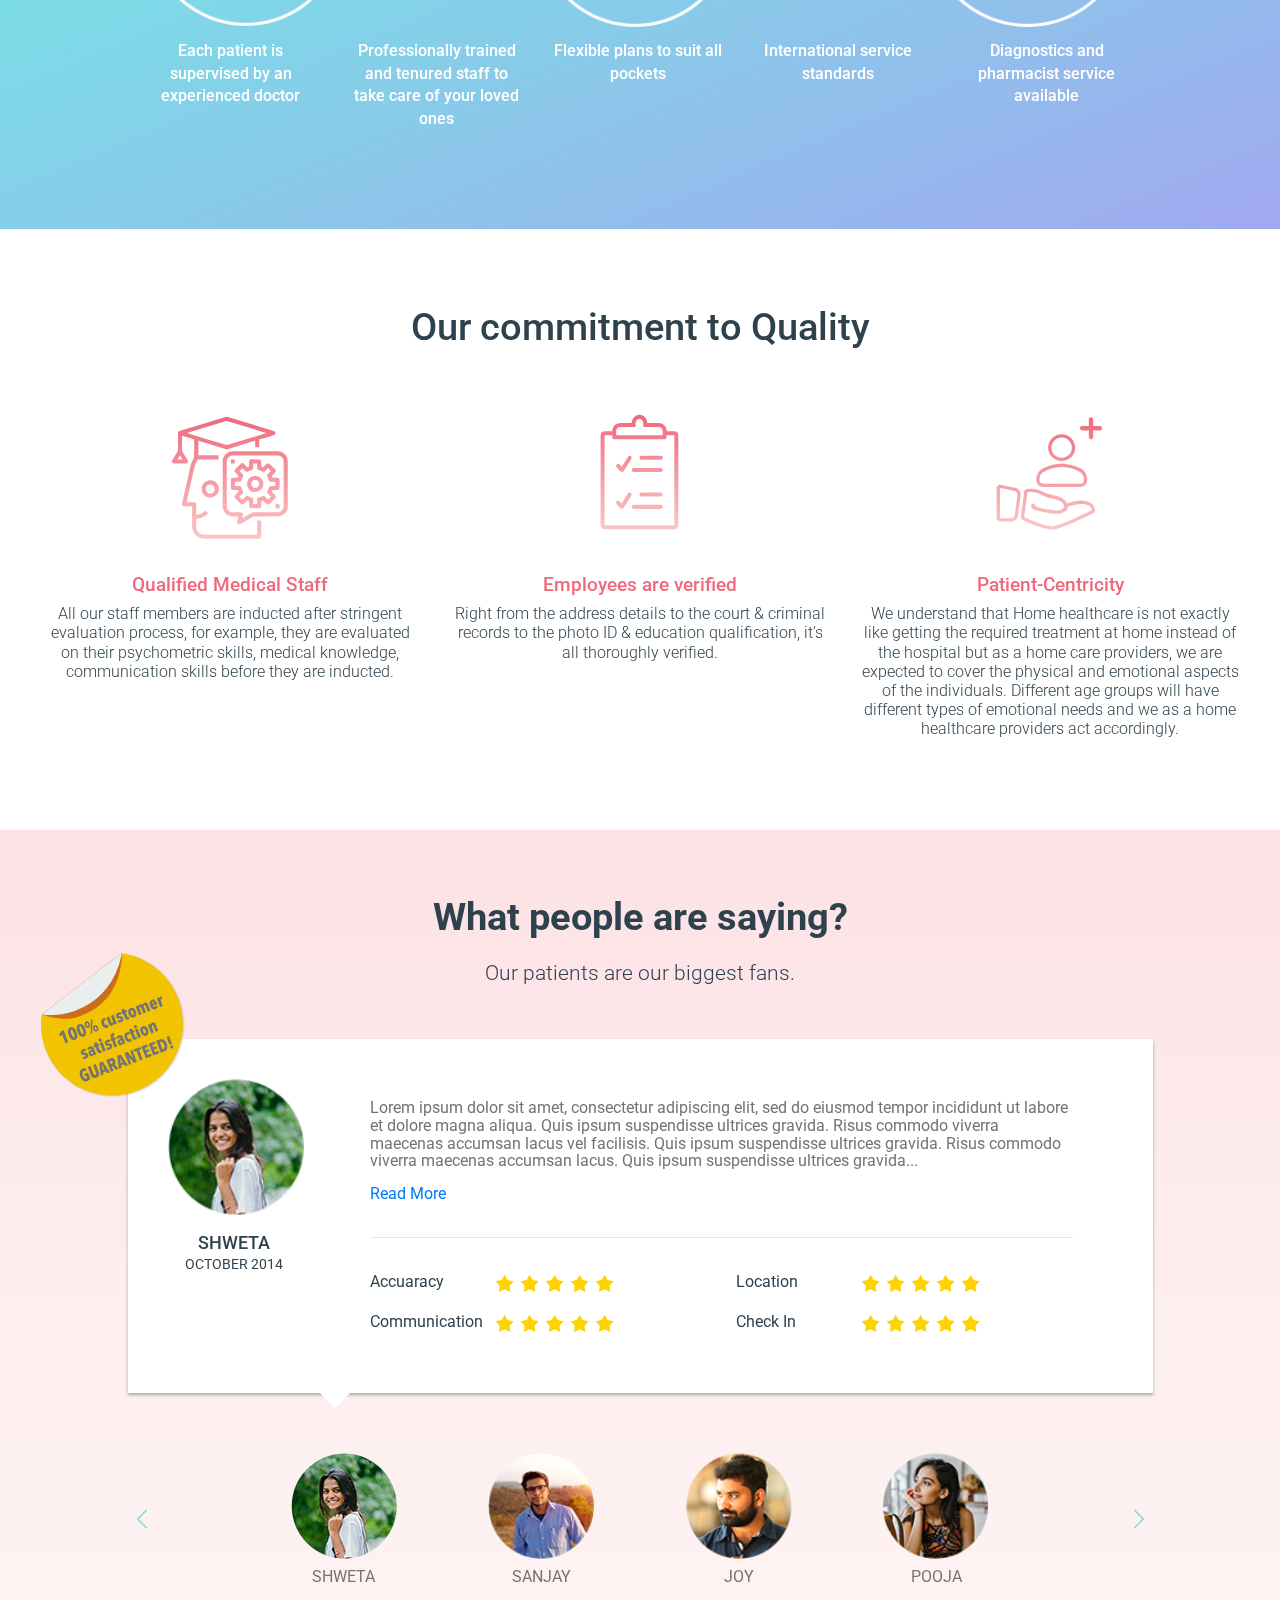
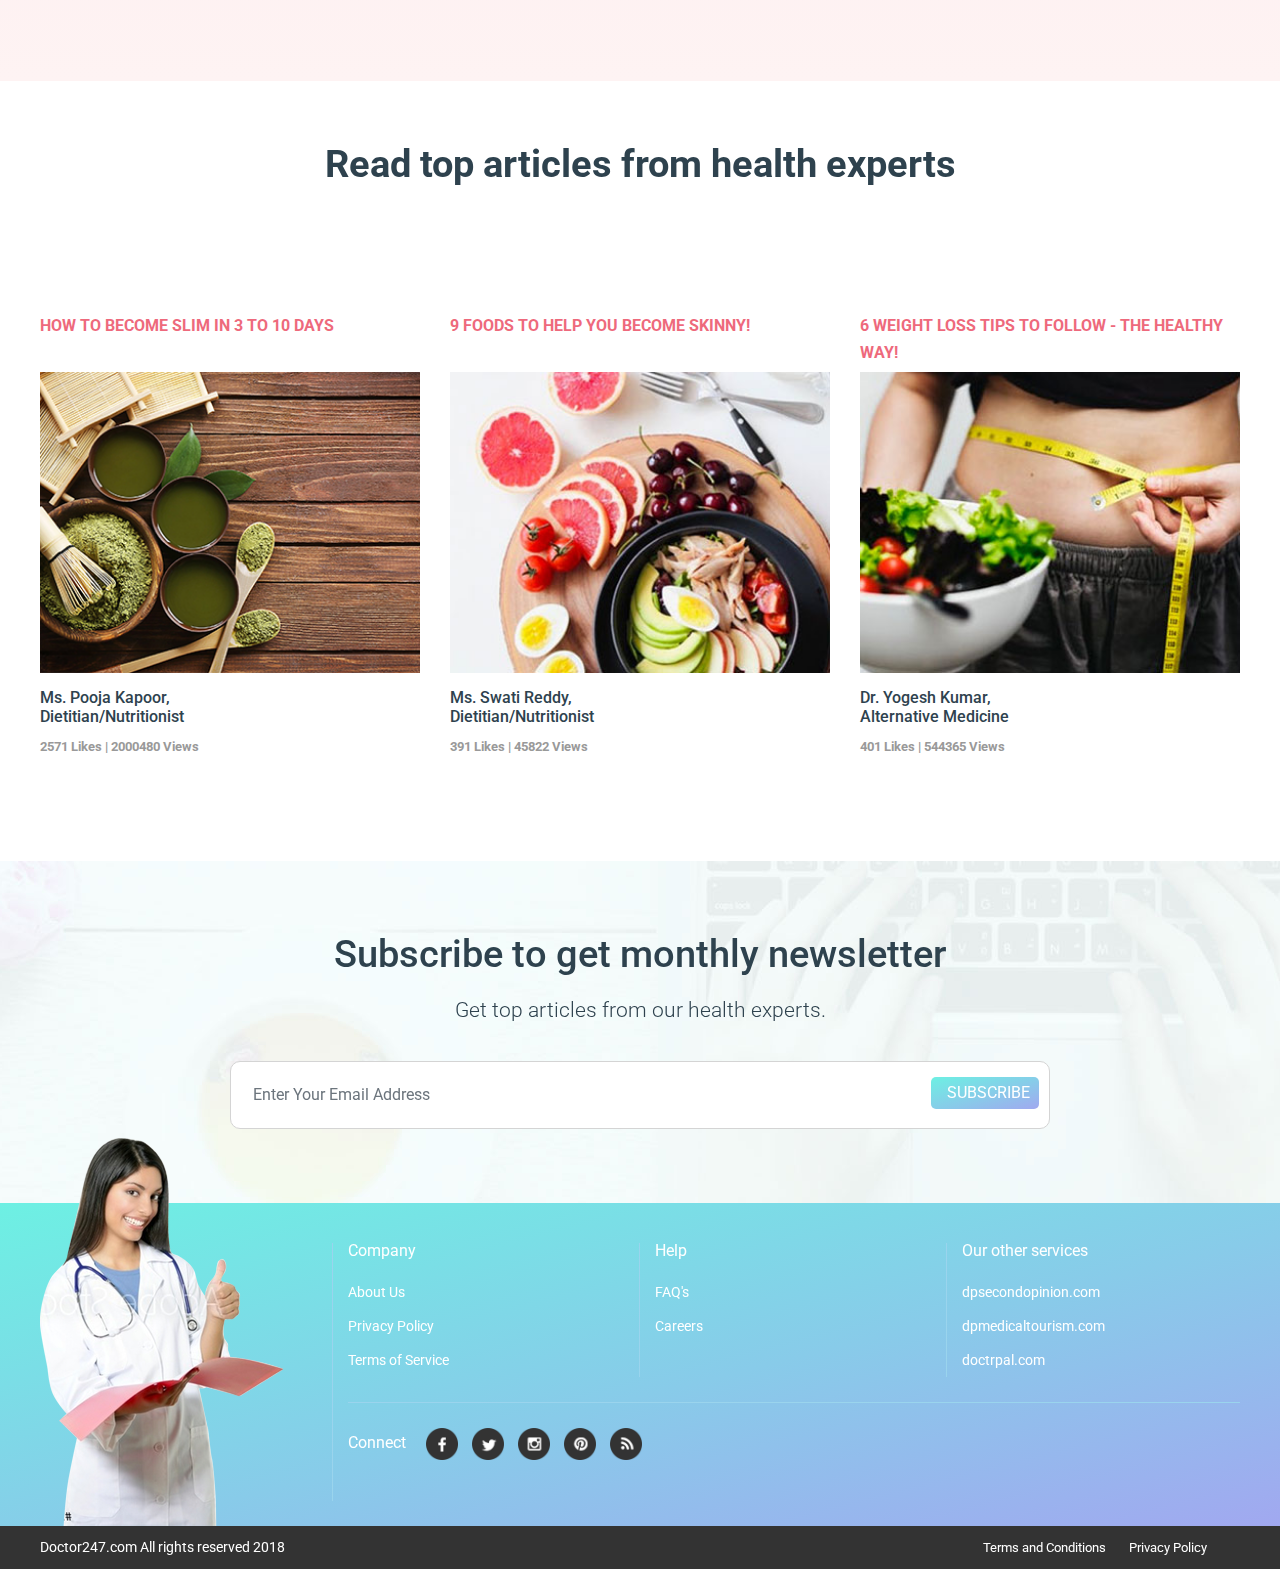
==== commit 8f6235ae: "Add files via upload" ====
--- a/dp-homecare/index.html
+++ b/dp-homecare/index.html
@@ -185,7 +185,7 @@
             <h2 class="title roboto-bold text-center">Our Services</h2>
             <div class="row clearfix justify-content-md-center">
                 <div class="col-md-12 col-xs-12 ">
-                    <div class="container-fluid">
+                    <div class="">
                         <div id="carouselExample" class="carousel slide" data-interval="false">
                             <div class="carousel-inner row w-100 mx-auto" role="listbox">
                                 <div class="carousel-item col-md-4  active article" data-index="0">
@@ -467,7 +467,7 @@
                                             <input type="text" class="form-control" placeholder="Enter Your Email Address">
                                         </div>
                                         <div class="col-md-3 col-lg-2 col-12">
-                                            <button class="button primary-button">Subscribe</button>
+                                            <button class="col button secondary-button">SUBSCRIBE</button>
                                         </div>
                                     </div>
                                 </div>
--- a/dp-homecare/css/style.css
+++ b/dp-homecare/css/style.css
@@ -73,7 +73,7 @@
 background: -webkit-linear-gradient(-45deg, #fbc7c5 0%,#fbc7c5 22%,#ee697c 100%); /* Chrome10-25,Safari5.1-6 */
 background: linear-gradient(135deg, #fbc7c5 0%,#fbc7c5 22%,#ee697c 100%); /* W3C, IE10+, FF16+, Chrome26+, Opera12+, Safari7+ */
 filter: progid:DXImageTransform.Microsoft.gradient( startColorstr='#fbc7c5', endColorstr='#ee697c',GradientType=1 ); /* IE6-9 fallback on horizontal gradient */                                                           
-    border: 1px solid #ee697c;
+    border: 0;
     text-transform: uppercase;
 }
 
@@ -95,7 +95,7 @@
 
 /* W3C Markup */ 
 background-image: linear-gradient(to bottom right, #6DF0E3 0%, #88CBE9 55%, #A1A8F0 100%);
-    border: 1px solid #06c9c3;
+    border: 0;
 }
 
 .margin-l-15 {
@@ -239,21 +239,25 @@
 }
 
 .artilce-container {
-    padding: 60px 0;
+    padding: 30px 0;
 }
 .artilce-container.services-container .title {
-    margin: 0 auto 60px;
+    margin: 0 auto 15px;
 }
 
 .artilce-container .title {
-    margin: 0 auto 110px;
+    margin: 0 auto 30px;
 }
 
 .article {
-    margin-bottom: 20px;
     background: #fff;
     cursor: pointer;
   transition: transform .2s; /* Animation */
+  padding: 0;
+  margin: 0 15px 20px;
+}
+.artilce-container.services-container .article {
+    margin: 0 0 20px;
 }
 
 
@@ -313,8 +317,8 @@
 }
 .current-testimonial {
     background: #fff;
-    padding: 40px;
-    margin: 40px 0 60px;
+    padding: 40px 15px;
+    margin: 40px 15px 60px;
         box-shadow: 0px 2px 3px 0px rgba(119, 119, 119, 0.6);
     -moz-box-shadow: 0px 2px 3px 0px rgba(119, 119, 119, 0.6);
     -webkit-box-shadow: 0px 2px 3px 0px rgba(119, 119, 119, 0.6);
@@ -328,7 +332,7 @@
     font-size: 0.9rem;
 }
 .testimonial-top {
-    margin: 20px 40px 35px;
+    margin: 20px 0px 35px;
     border-bottom: 1px solid #e7e7e7;
     padding: 0 0 35px;
 }
@@ -337,7 +341,7 @@
     line-height: 1.1rem;
 }
 .testimonial-bottom {
-    margin: 0px 40px;
+    margin: 0px 0px;
 }
 .feedabck-label {
         min-width: 120px;
@@ -356,9 +360,10 @@
     display: inline-block; 
 }
 .sticker {
-        position: absolute;
-    left: -90px;
-    top: -90px;
+    position: absolute;
+    width: 100px !important;
+    left: -15px;
+    top: -50px;
 }
 .current-testimonial-container {
     position: relative;
@@ -371,7 +376,7 @@
     border-top: 15px solid #fff;
     bottom: 45px;
     position: absolute;
-    left: 295px;
+    left: 47%;
 }
 
 
@@ -413,7 +418,7 @@
 }
 
 .testimonial-container {
-    padding: 4rem 0 6rem;
+    padding: 2rem 0 3rem;
     /* IE10+ */ 
 background-image: -ms-linear-gradient(top, #FCE1E5 0%, #FDEEEF 55%, #fef3f3 100%);
 
@@ -586,6 +591,41 @@
     width: 30%;
 }
 
+#carouselExample .carousel-control-prev {
+   width: auto;
+    left: 40%;
+    opacity: 1;
+    align-items: flex-end;
+    margin-bottom: 0px;
+}
+
+#carouselExample .carousel-control-prev .carousel-control-prev-icon,
+#carouselExample1 .carousel-control-prev .carousel-control-prev-icon {
+    background-image: url("../img/arrow-left-01.svg");
+}
+
+#carouselExample .carousel-control-next {
+    width: auto;
+    right: 40%;
+    opacity: 1;
+    align-items: flex-end;
+    margin-bottom: 0px;
+}
+
+#carouselExample .carousel-control-next .carousel-control-next-icon,
+#carouselExample1 .carousel-control-next .carousel-control-next-icon {
+    background-image: url("../img/arrow-right-01.svg");
+}
+
+#carouselExample .carousel-inner {
+    height: 365px;
+}
+
+    .newsletter-container {
+        background: url("../img/images/desktop/subscibe.png") 50% 0 no-repeat #f4fcfc;
+        padding-top: 30px;
+    }
+
 @media (max-width: 374px) {
     .quick-connect-conainer .btn-secondary {
         margin: 10px 0;
@@ -607,6 +647,10 @@
 
     .tab-call-icon {
         margin-left: 260px;
+    }
+    .article {
+        padding: 0 15px;
+        margin: 0;
     }
 
     .header-text {
@@ -741,6 +785,56 @@
         background-size: 100%;
         padding: 55px 0 35px;
     }
+
+.artilce-container {
+    padding: 60px 0;
+}
+.artilce-container.services-container .title {
+    margin: 0 auto 60px;
+}
+
+.artilce-container .title {
+    margin: 0 auto 110px;
+}
+
+#carouselExample .carousel-control-prev {
+    left: 45%;
+    margin-bottom: -30px;
+}
+
+#carouselExample .carousel-control-next {
+    right: 45%;
+    margin-bottom: -30px;
+}
+.current-testimonial {
+    background: #fff;
+    padding: 40px;
+    margin: 40px 0 60px;
+        box-shadow: 0px 2px 3px 0px rgba(119, 119, 119, 0.6);
+    -moz-box-shadow: 0px 2px 3px 0px rgba(119, 119, 119, 0.6);
+    -webkit-box-shadow: 0px 2px 3px 0px rgba(119, 119, 119, 0.6);
+}
+.testimonial-top {
+    margin: 20px 40px 35px;
+    border-bottom: 1px solid #e7e7e7;
+    padding: 0 0 35px;
+}
+.testimonial-bottom {
+    margin: 0px 40px;
+}
+.arrow-down {
+    left: 295px;
+}
+
+.testimonial-container {
+    padding: 4rem 0 6rem;
+}
+.sticker {
+    width: 148px !important;
+    position: absolute;
+    left: -90px;
+    top: -90px;
+}
 }
 
 @media (min-width: 992px) {
@@ -1240,45 +1334,19 @@
 .active-testimonial .panel {
 }
 
+@media (min-width: 768px) {
+
+#carouselExample1 .carousel-control-prev {
+    left: -150px;
+}
+
+#carouselExample1 .carousel-control-next {
+    right: -150px;
+}
+
 #carouselExample .carousel-inner {
     height: 365px;
 }
-
-#carouselExample .carousel-control-prev {
-   width: auto;
-    left: 45%;
-    opacity: 1;
-    align-items: flex-end;
-    margin-bottom: -30px;
-}
-
-#carouselExample .carousel-control-prev .carousel-control-prev-icon,
-#carouselExample1 .carousel-control-prev .carousel-control-prev-icon {
-    background-image: url("../img/arrow-left-01.svg");
-}
-
-#carouselExample .carousel-control-next {
-    width: auto;
-    right: 45%;
-    opacity: 1;
-    align-items: flex-end;
-    margin-bottom: -30px;
-}
-
-#carouselExample .carousel-control-next .carousel-control-next-icon,
-#carouselExample1 .carousel-control-next .carousel-control-next-icon {
-    background-image: url("../img/arrow-right-01.svg");
-}
-
-#carouselExample1 .carousel-control-prev {
-    left: -150px;
-}
-
-#carouselExample1 .carousel-control-next {
-    right: -150px;
-}
-
-@media (min-width: 768px) {
 
     /* show 3 items */
     .carousel-inner .active,
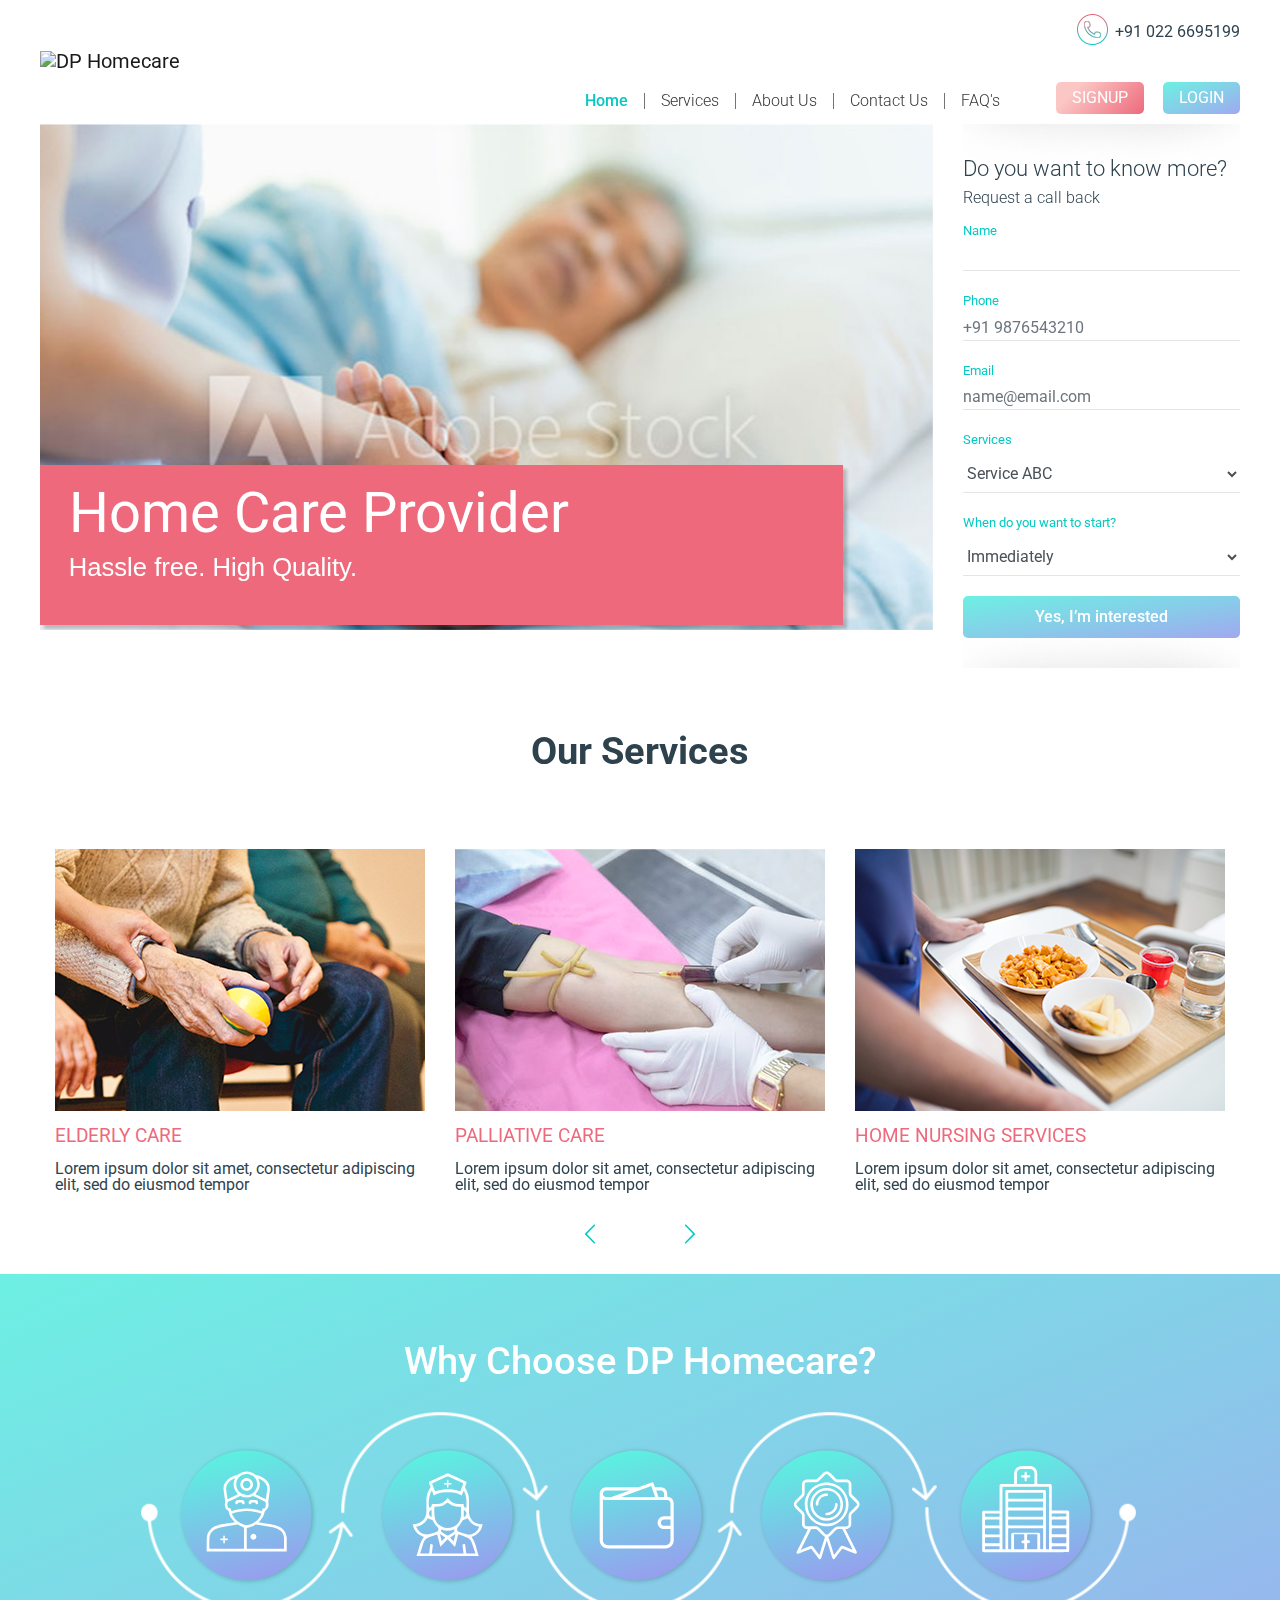
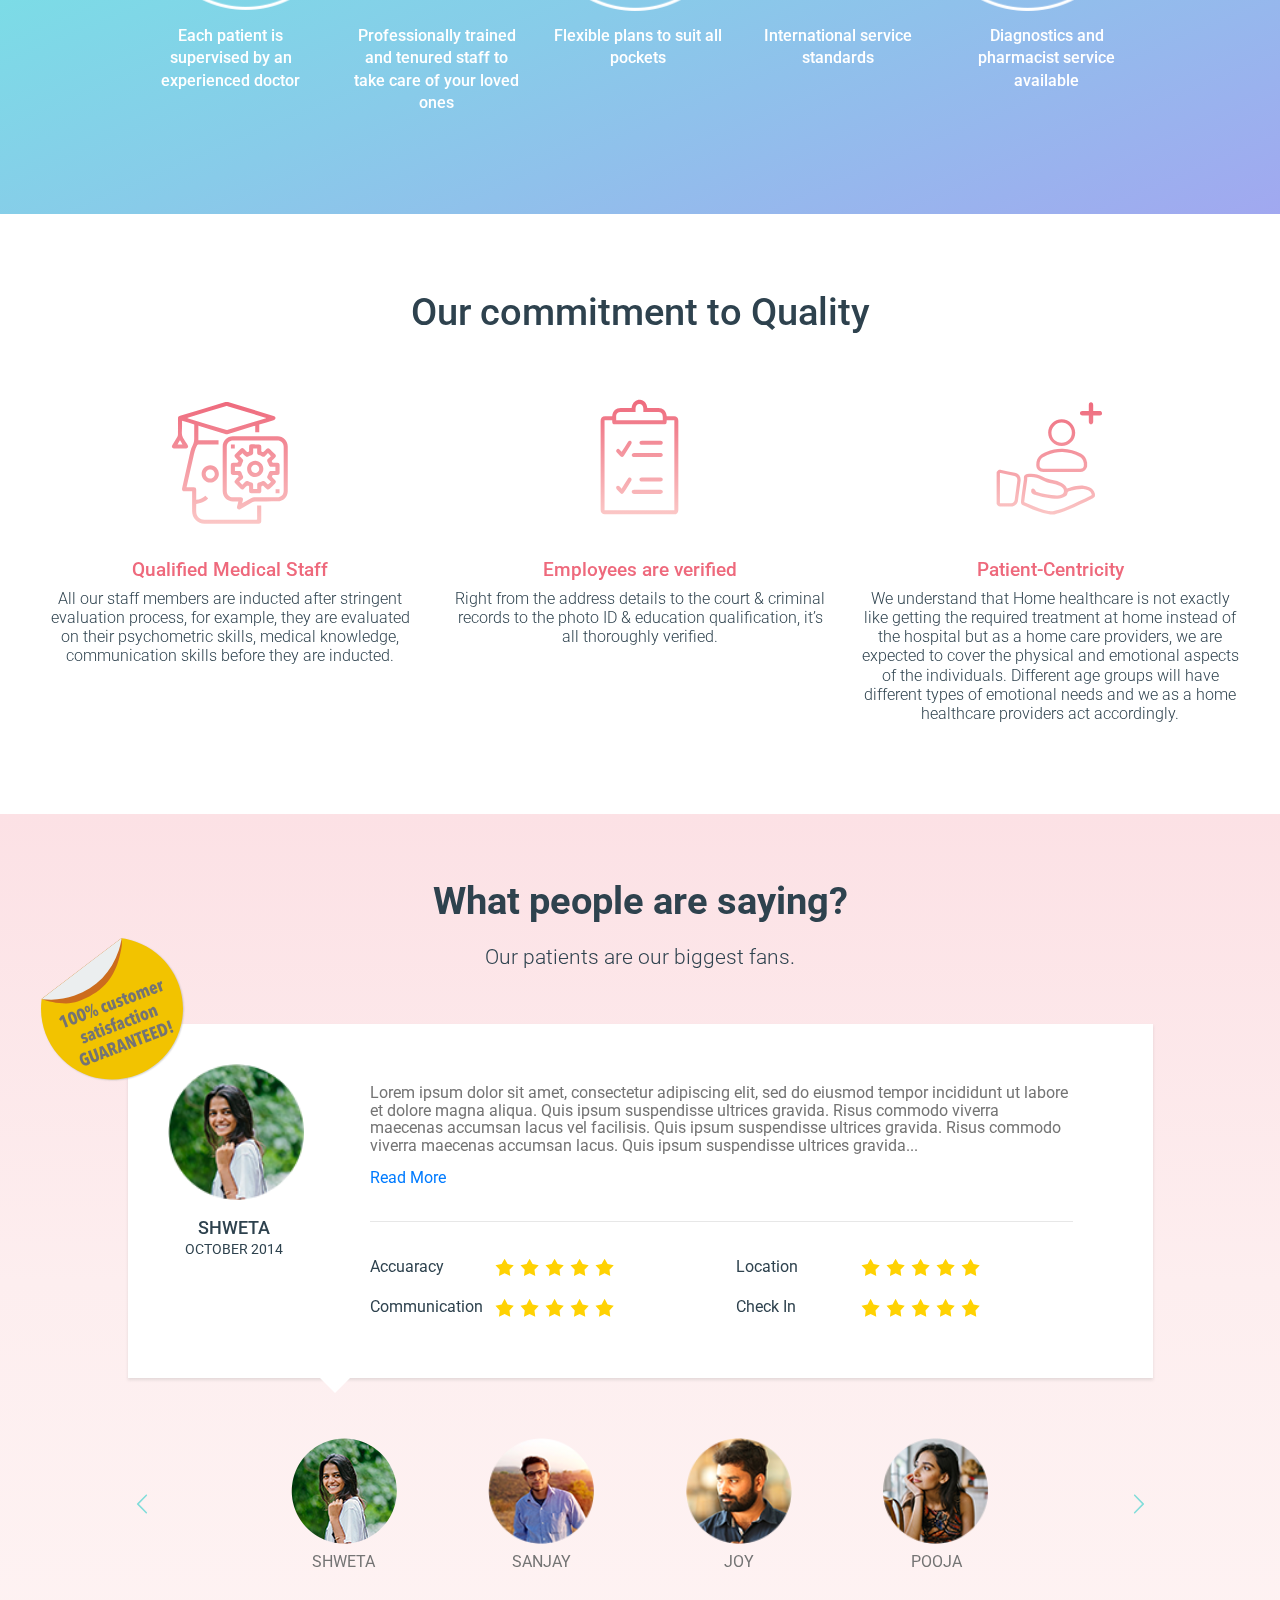
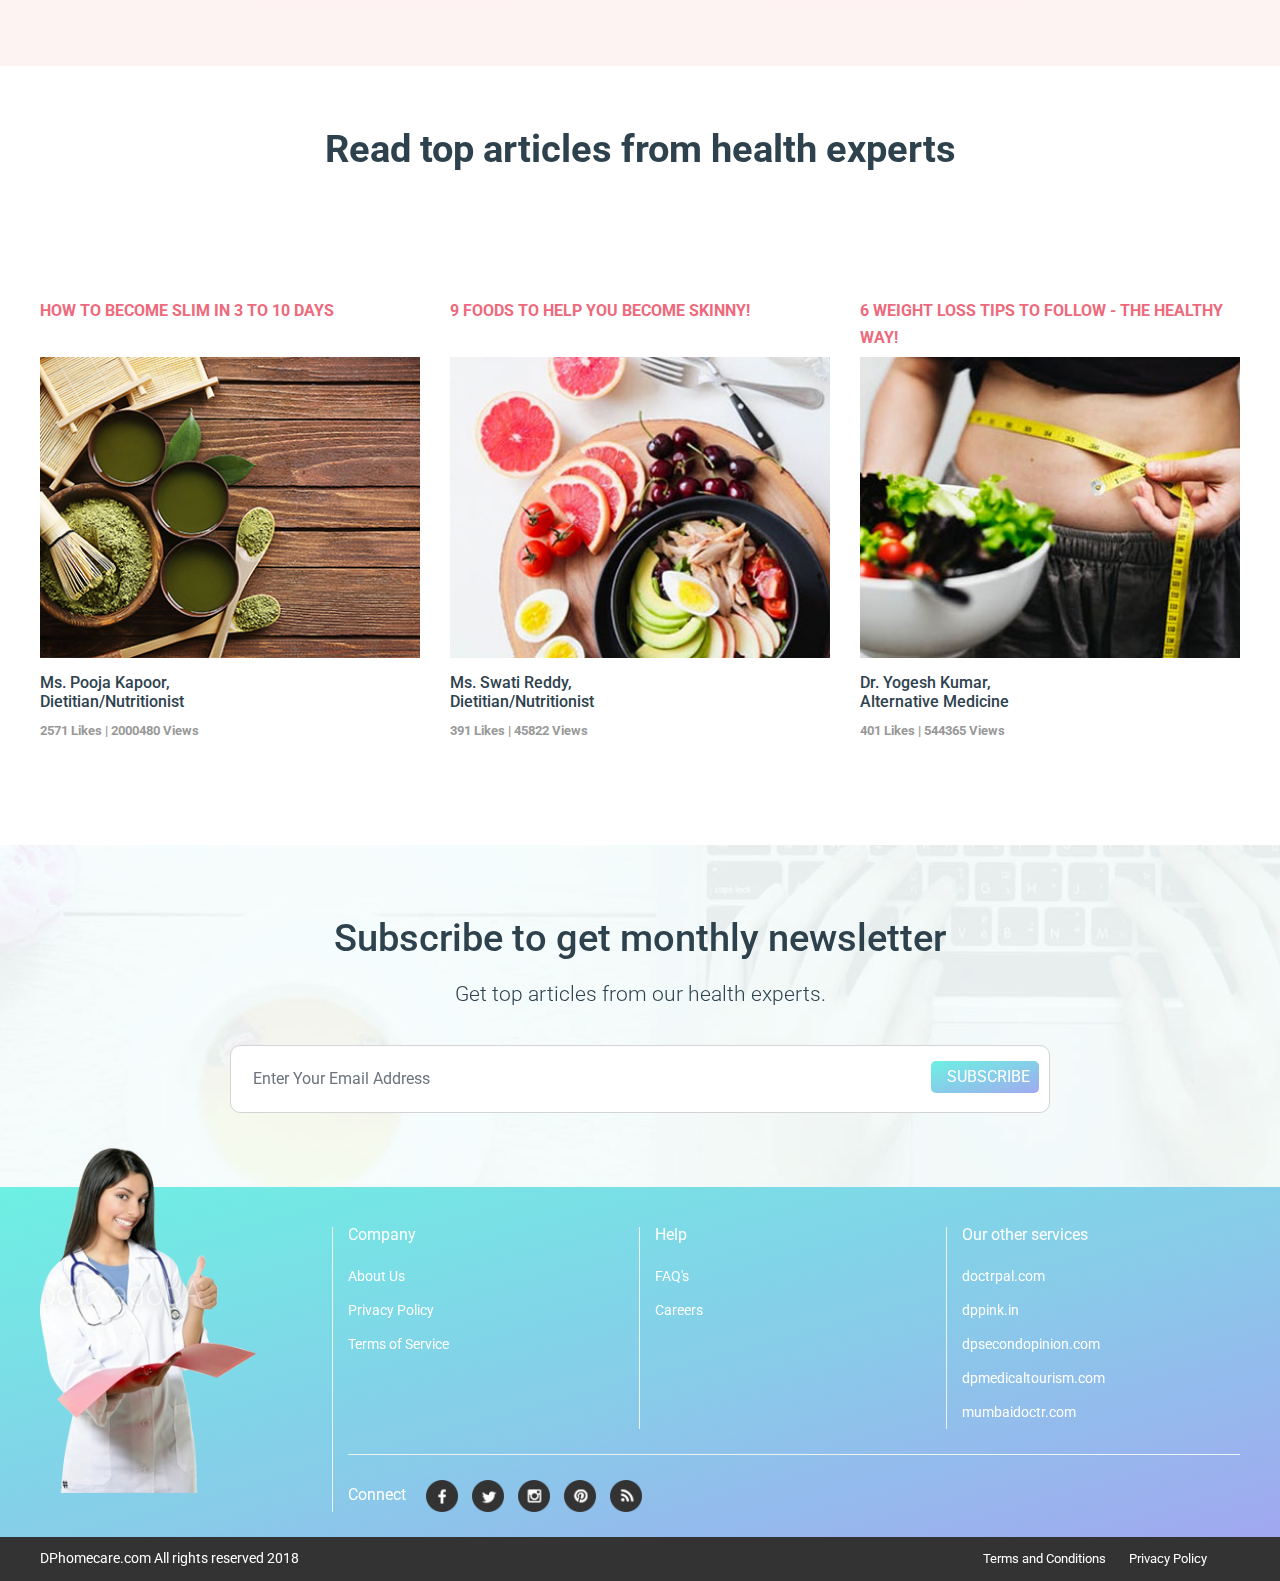
==== commit eec4dbda: "Add files via upload" ====
--- a/dp-homecare/index.html
+++ b/dp-homecare/index.html
@@ -9,6 +9,8 @@
     <!-- <link rel="stylesheet" href="css/bootstrap.min.css"> -->
     <link href="//maxcdn.bootstrapcdn.com/bootstrap/4.0.0/css/bootstrap.min.css" rel="stylesheet" id="bootstrap-css">
     <link href="https://fonts.googleapis.com/css?family=Roboto:300,400,500,700" rel="stylesheet">
+    <link href="https://fonts.googleapis.com/css?family=Ovo" rel="stylesheet">
+    <link href="https://fonts.googleapis.com/css?family=Vidaloka" rel="stylesheet">
     <link rel="stylesheet" href="https://use.fontawesome.com/releases/v5.5.0/css/all.css" integrity="sha384-B4dIYHKNBt8Bc12p+WXckhzcICo0wtJAoU8YZTY5qE0Id1GSseTk6S+L3BlXeVIU" crossorigin="anonymous">
     <link rel="stylesheet" href="css/style.css">
     <title>DP Homecare</title>
@@ -21,7 +23,7 @@
                 <button class="navbar-toggler" type="button" data-toggle="collapse" data-target="#navbarSupportedContent" aria-controls="navbarSupportedContent" aria-expanded="false" aria-label="Toggle navigation">
                     <span class="navbar-toggler-icon"></span>
                 </button>
-                <a class="navbar-brand" href="#"><img src="img/DP-HC-LOGO-Final-01.svg"  class="d-inline-block align-top" alt="DP Homecare" /></a>
+                <a class="navbar-brand" href="#"><img src="img/DP-HC-LOGO-Final-05.svg"  class="d-inline-block align-top" alt="DP Homecare" /></a>
                 <a class="d-block d-lg-none tab-call-icon" href="#"><img src="img/call.svg" width="31" class="d-inline-block align-top" alt="CALL US" /></a>
                 <form class="form-inline my-2 my-lg-0  d-none d-md-block d-lg-none">
                     <button class="button primary-button ">SIGNUP</button>
@@ -299,7 +301,42 @@
                     </div>
                 </div>
             </div>
-            
+            <div class="feature-container text-center d-block d-sm-none">
+                <div class="container-fluid">
+                    <div id="carouselExample2" class="carousel slide" data-ride="carousel" data-interval="9000">
+                        <div class="carousel-inner row w-100 mx-auto" role="listbox">
+                            <div class="carousel-item col-md-3  active feature">
+                                <img src="img/Why-DP/Doctor-02-01.svg" width="146" alt="Wide Range of doctors" />
+                                <p class="roboto-medium">Each patient is supervised by an experienced doctor</p>
+                            </div>
+                            <div class="carousel-item col-md-3 feature">
+                                <img src="img/Why-DP/Nurse-02-01.svg" width="146" alt="Wide Range of doctors" />
+                                <p class="roboto-medium">Professionally trained and tenured staff to take care of your loved ones</p>
+                            </div>
+                            <div class="carousel-item col-md-3 feature">
+                                <img src="img/Why-DP/wallet-02-01.svg" width="146" alt="Wide Range of doctors" />
+                                <p class="roboto-medium">Flexible plans to suit all pockets</p>
+                            </div>
+                            <div class="carousel-item col-md-3 feature">
+                                <img src="img/Why-DP/quality-02-01.svg" width="146" alt="Wide Range of doctors" />
+                                <p class="roboto-medium">International service standards</p>
+                            </div>
+                            <div class="carousel-item col-md-3 feature">
+                                <img src="img/Why-DP/hospital-02-01.svg" width="146" alt="Wide Range of doctors" />
+                                <p class="roboto-medium">Diagnostics and pharmacist service available</p>
+                            </div>
+                        </div>
+                        <a class="carousel-control-prev" href="#carouselExample2" role="button" data-slide="prev">
+            <span class="carousel-control-prev-icon" aria-hidden="true"></span>
+            <span class="sr-only">Previous</span>
+        </a>
+                        <a class="carousel-control-next text-faded" href="#carouselExample2" role="button" data-slide="next">
+            <span class="carousel-control-next-icon" aria-hidden="true"></span>
+            <span class="sr-only">Next</span>
+        </a>
+                    </div>
+                </div>
+            </div>
         </div>
     </div>
     <div class="quality-commitment-container">
@@ -374,49 +411,49 @@
                             <span class="arrow-down"></span>
                         </div>
                         <div class="row">
-                <div id="carouselExample1" class="carousel slide col-md-8 mx-auto" data-ride="carousel" data-interval="false">
-                    <div class="carousel-inner row w-100 mx-auto" role="listbox">
-                        <div class="carousel-item col-md-3  active active-testimonial" data-index="0">
-                                    <a href="#" title="image 1" class="thumb">
+                            <div id="carouselExample1" class="carousel slide col-md-8 mx-auto" data-ride="carousel" data-interval="false">
+                                <div class="carousel-inner row w-100 mx-auto" role="listbox">
+                                    <div class="carousel-item col-md-3  active active-testimonial" data-index="0">
+                                        <a href="#" title="image 1" class="thumb">
                                       <img class="mx-auto d-block" width="106" src="img/avatars/1.png" alt="slide 1">
                                       <span class="user-name">SHWETA</span>
                                     </a>
-                        </div>
-                        <div class="carousel-item col-md-3 " data-index="1">
-                                    <a href="#" title="image 1" class="thumb">
+                                    </div>
+                                    <div class="carousel-item col-md-3 " data-index="1">
+                                        <a href="#" title="image 1" class="thumb">
                                       <img class="mx-auto d-block" width="106" src="img/avatars/2.png" alt="slide 1">
                                       <span class="user-name">SANJAY</span>
                                     </a>
-                        </div>
-                        <div class="carousel-item col-md-3 " data-index="2">
-                                    <a href="#" title="image 1" class="thumb">
+                                    </div>
+                                    <div class="carousel-item col-md-3 " data-index="2">
+                                        <a href="#" title="image 1" class="thumb">
                                       <img class="mx-auto d-block" width="106" src="img/avatars/3.png" alt="slide 1">
                                       <span class="user-name">JOY</span>
                                     </a>
-                        </div>
-                        <div class="carousel-item col-md-3 " data-index="3">
-                                    <a href="#" title="image 1" class="thumb">
+                                    </div>
+                                    <div class="carousel-item col-md-3 " data-index="3">
+                                        <a href="#" title="image 1" class="thumb">
                                       <img class="mx-auto d-block" width="106" src="img/avatars/4.png" alt="slide 1">
                                       <span class="user-name">POOJA</span>
                                     </a>
-                        </div>
-                        <div class="carousel-item col-md-3 " data-index="4">
-                                    <a href="#" title="image 1" class="thumb">
+                                    </div>
+                                    <div class="carousel-item col-md-3 " data-index="4">
+                                        <a href="#" title="image 1" class="thumb">
                                       <img class="mx-auto d-block" width="106" src="img/avatars/1.png" alt="slide 1">
                                       <span class="user-name">SHWETA</span>
                                     </a>
-                        </div>
-                    </div>
-                    <a class="carousel-control-prev" href="#carouselExample1" role="button" data-slide="prev">
+                                    </div>
+                                </div>
+                                <a class="carousel-control-prev" href="#carouselExample1" role="button" data-slide="prev">
                         <span class="carousel-control-prev-icon" aria-hidden="true"></span>
                         <span class="sr-only">Previous</span>
                     </a>
-                    <a class="carousel-control-next text-faded" href="#carouselExample1" role="button" data-slide="next">
+                                <a class="carousel-control-next text-faded" href="#carouselExample1" role="button" data-slide="next">
                         <span class="carousel-control-next-icon" aria-hidden="true"></span>
                         <span class="sr-only">Next</span>
                     </a>
-                </div>
-            </div>
+                            </div>
+                        </div>
                     </div>
                 </div>
                 <div class="wrapper">
@@ -479,7 +516,7 @@
                     <div class="wrapper">
                         <div class="sitemap">
                             <div class="row">
-                                <div class="col-md-3 col-12 border-right d-none d-sm-block"><img src="img/footer-lady.png" class="footer-lady" alt="DP Homecare"></div>
+                                <div class="col-md-3 col-12 border-right d-none d-sm-block"><img src="img/footer-lady.png" class="footer-lady" width="216" alt="DP Homecare"></div>
                                     <div class="col-md-9 col-xs-12">
                                         <div class="row pad-bot-25">
                                             <div class="col-md-4 col-xs-12 border-right ">
@@ -500,9 +537,11 @@
                                             <div class="col-md-4 col-xs-12">
                                                 <p class="footer-head">Our other services</p>
                                                 <ul>
-                                                    <li><a href="#">dpsecondopinion.com</a></li>
-                                                    <li><a href="#">dpmedicaltourism.com</a></li>
-                                                    <li><a href="#">doctrpal.com</a></li>
+                                                    <li><a href="https://doctrpal.com/" target="_blank">doctrpal.com</a></li>
+                                                    <li><a href="http://dppink.in/" target="_blank">dppink.in</a></li>
+                                                    <li><a href="https://www.dpsecondopinion.com/" target="_blank">dpsecondopinion.com</a></li>
+                                                    <li><a href="https://www.dpmedicaltourism.com/" target="_blank">dpmedicaltourism.com</a></li>
+                                                    <li><a href="http://www.mumbaidoctr.com/?AspxAutoDetectCookieSupport=1" target="_blank">mumbaidoctr.com</a></li>
                                                 </ul>
                                             </div>
                                         </div>
@@ -526,7 +565,7 @@
                     <div class="footer">
                         <div class="wrapper">
                             <div class="row">
-                                <div class="col-md-7 col-lg-9">Doctor247.com All rights reserved 2018</div>
+                                <div class="col-md-7 col-lg-9">DPhomecare.com All rights reserved 2018</div>
                                 <div class="col-md-5 col-lg-3"><a href="#">Terms and Conditions</a> <a href="#"> Privacy Policy</a></div>
                             </div>
                         </div>
@@ -591,6 +630,32 @@
                         }
                     });
 
+                    const carouselEl2 = $('#carouselExample2');
+
+                    // Bootstrap carousel needs to be loaded first
+                    carouselEl2.carousel().swipeCarousel({
+                        sensitivity: 'high' // low, medium or high
+                    });
+
+                    carouselEl2.on('slide.bs.carousel', function(e) {
+
+                        var $e = $(e.relatedTarget);
+                        var idx = $e.index();
+                        var itemsPerSlide = 3;
+                        var totalItems = $('#carouselExample2 .carousel-item').length;
+                        if (idx >= totalItems - (itemsPerSlide - 1)) {
+                            var it = itemsPerSlide - (totalItems - idx);
+                            for (var i = 0; i < it; i++) {
+                                // append slides to end
+                                if (e.direction == "left") {
+                                    $('#carouselExample2 .carousel-item').eq(i).appendTo('.carousel-inner');
+                                } else {
+                                    $('#carouselExample2 .carousel-item').eq(0).appendTo('.carousel-inner');
+                                }
+                            }
+                        }
+                    });
+
                     $(".carousel-item").on("click", function(e) {
                         //console.log(this.index())
                         //carouselEl.carousel(parseInt(this.dataset.index));
--- a/dp-homecare/css/style.css
+++ b/dp-homecare/css/style.css
@@ -15,6 +15,7 @@
 .roboto-light {
     font-weight: 300;
 }
+
 .margin-t-10 {
     margin-top: 10px;
 }
@@ -55,11 +56,13 @@
 .no-margin-mobile {
     margin: 0;
 }
+
 .callus {
     background: url("../img/call.png") 20px 0 no-repeat;
     padding: 0.6rem 0 2.6rem 2rem;
     text-align: right;
 }
+
 .button {
     color: #fff;
     padding: 0.5rem 1rem;
@@ -68,33 +71,38 @@
 
 .primary-button {
     /* Permalink - use to edit and share this gradient: http://colorzilla.com/gradient-editor/#fbc7c5+0,fbc7c5+22,ee697c+100 */
-background: #fbc7c5; /* Old browsers */
-background: -moz-linear-gradient(-45deg, #fbc7c5 0%, #fbc7c5 22%, #ee697c 100%); /* FF3.6-15 */
-background: -webkit-linear-gradient(-45deg, #fbc7c5 0%,#fbc7c5 22%,#ee697c 100%); /* Chrome10-25,Safari5.1-6 */
-background: linear-gradient(135deg, #fbc7c5 0%,#fbc7c5 22%,#ee697c 100%); /* W3C, IE10+, FF16+, Chrome26+, Opera12+, Safari7+ */
-filter: progid:DXImageTransform.Microsoft.gradient( startColorstr='#fbc7c5', endColorstr='#ee697c',GradientType=1 ); /* IE6-9 fallback on horizontal gradient */                                                           
+    background: #fbc7c5;
+    /* Old browsers */
+    background: -moz-linear-gradient(-45deg, #fbc7c5 0%, #fbc7c5 22%, #ee697c 100%);
+    /* FF3.6-15 */
+    background: -webkit-linear-gradient(-45deg, #fbc7c5 0%, #fbc7c5 22%, #ee697c 100%);
+    /* Chrome10-25,Safari5.1-6 */
+    background: linear-gradient(135deg, #fbc7c5 0%, #fbc7c5 22%, #ee697c 100%);
+    /* W3C, IE10+, FF16+, Chrome26+, Opera12+, Safari7+ */
+    filter: progid:DXImageTransform.Microsoft.gradient(startColorstr='#fbc7c5', endColorstr='#ee697c', GradientType=1);
+    /* IE6-9 fallback on horizontal gradient */
     border: 0;
     text-transform: uppercase;
 }
 
 .secondary-button {
-    /* IE10+ */ 
-background-image: -ms-linear-gradient(top left, #6DF0E3 0%, #88CBE9 55%, #A1A8F0 100%);
-
-/* Mozilla Firefox */ 
-background-image: -moz-linear-gradient(top left, #6DF0E3 0%, #88CBE9 55%, #A1A8F0 100%);
-
-/* Opera */ 
-background-image: -o-linear-gradient(top left, #6DF0E3 0%, #88CBE9 55%, #A1A8F0 100%);
-
-/* Webkit (Safari/Chrome 10) */ 
-background-image: -webkit-gradient(linear, left top, right bottom, color-stop(0, #6DF0E3), color-stop(55, #88CBE9), color-stop(100, #A1A8F0));
-
-/* Webkit (Chrome 11+) */ 
-background-image: -webkit-linear-gradient(top left, #6DF0E3 0%, #88CBE9 55%, #A1A8F0 100%);
-
-/* W3C Markup */ 
-background-image: linear-gradient(to bottom right, #6DF0E3 0%, #88CBE9 55%, #A1A8F0 100%);
+    /* IE10+ */
+    background-image: -ms-linear-gradient(top left, #6DF0E3 0%, #88CBE9 55%, #A1A8F0 100%);
+
+    /* Mozilla Firefox */
+    background-image: -moz-linear-gradient(top left, #6DF0E3 0%, #88CBE9 55%, #A1A8F0 100%);
+
+    /* Opera */
+    background-image: -o-linear-gradient(top left, #6DF0E3 0%, #88CBE9 55%, #A1A8F0 100%);
+
+    /* Webkit (Safari/Chrome 10) */
+    background-image: -webkit-gradient(linear, left top, right bottom, color-stop(0, #6DF0E3), color-stop(55, #88CBE9), color-stop(100, #A1A8F0));
+
+    /* Webkit (Chrome 11+) */
+    background-image: -webkit-linear-gradient(top left, #6DF0E3 0%, #88CBE9 55%, #A1A8F0 100%);
+
+    /* W3C Markup */
+    background-image: linear-gradient(to bottom right, #6DF0E3 0%, #88CBE9 55%, #A1A8F0 100%);
     border: 0;
 }
 
@@ -127,68 +135,80 @@
 .banner-header p {
     font-size: 1.8rem;
 }
+
 .callback-form-container {
     background: url("../img/shadow-1.png") 50% 0 no-repeat;
     padding: 30px 0 0;
 }
+
 .callback-form {
     background: url("../img/shadow-2.png") 50% 100% no-repeat;
     padding: 0 0 30px;
 }
+
 .title {
     font-size: 2rem;
     padding-bottom: 15px;
 }
+
 .form-title {
     font-size: 1.4rem;
     font-weight: 300;
     line-height: 1.8rem;
 }
+
 .form-subtitle {
     font-size: 1rem;
     font-weight: 300;
     line-height: 1rem;
 }
+
 .callback-form label {
     color: #06c9c3;
     font-size: 0.8rem;
 }
+
 .callback-form .form-group {
     margin-bottom: 1.3rem;
 }
+
 .callback-form .button {
     padding: 0.8rem 1rem;
 }
+
 .callback-form .form-control {
-        border: 0;
+    border: 0;
     border-bottom: 1px solid #e5e5e5;
     border-radius: 0;
     padding: 0;
     box-shadow: none;
 }
+
 .why-doc-container {
-    /* IE10+ */ 
-background-image: -ms-linear-gradient(top left, #6DF0E3 0%, #88CBE9 55%, #A1A8F0 100%);
-
-/* Mozilla Firefox */ 
-background-image: -moz-linear-gradient(top left, #6DF0E3 0%, #88CBE9 55%, #A1A8F0 100%);
-
-/* Opera */ 
-background-image: -o-linear-gradient(top left, #6DF0E3 0%, #88CBE9 55%, #A1A8F0 100%);
-
-/* Webkit (Safari/Chrome 10) */ 
-background-image: -webkit-gradient(linear, left top, right bottom, color-stop(0, #6DF0E3), color-stop(55, #88CBE9), color-stop(100, #A1A8F0));
-
-/* Webkit (Chrome 11+) */ 
-background-image: -webkit-linear-gradient(top left, #6DF0E3 0%, #88CBE9 55%, #A1A8F0 100%);
-
-/* W3C Markup */ 
-background-image: linear-gradient(to bottom right, #6DF0E3 0%, #88CBE9 55%, #A1A8F0 100%);padding: 4rem 0;
+    /* IE10+ */
+    background-image: -ms-linear-gradient(top left, #6DF0E3 0%, #88CBE9 55%, #A1A8F0 100%);
+
+    /* Mozilla Firefox */
+    background-image: -moz-linear-gradient(top left, #6DF0E3 0%, #88CBE9 55%, #A1A8F0 100%);
+
+    /* Opera */
+    background-image: -o-linear-gradient(top left, #6DF0E3 0%, #88CBE9 55%, #A1A8F0 100%);
+
+    /* Webkit (Safari/Chrome 10) */
+    background-image: -webkit-gradient(linear, left top, right bottom, color-stop(0, #6DF0E3), color-stop(55, #88CBE9), color-stop(100, #A1A8F0));
+
+    /* Webkit (Chrome 11+) */
+    background-image: -webkit-linear-gradient(top left, #6DF0E3 0%, #88CBE9 55%, #A1A8F0 100%);
+
+    /* W3C Markup */
+    background-image: linear-gradient(to bottom right, #6DF0E3 0%, #88CBE9 55%, #A1A8F0 100%);
+    padding: 4rem 0;
     color: #fff;
 }
 
-.why-doc-container .title 
-}
+.why-doc-container .title
+}
+
 #carouselExample1 .carousel-inner {
     height: 350px;
 }
@@ -222,17 +242,20 @@
     margin-right: 40px;
 }*/
 .quality-commitment-container {
-    padding: 75px 0 ;
-}
+    padding: 75px 0;
+}
+
 .img-div {
     height: 200px;
     padding-top: 40px;
     vertical-align: middle;
 }
+
 .tab-title {
     font-size: 1.2rem;
     color: #ee697c;
 }
+
 .tab-desc {
     font-weight: 300;
     line-height: 1.2rem;
@@ -241,6 +264,7 @@
 .artilce-container {
     padding: 30px 0;
 }
+
 .artilce-container.services-container .title {
     margin: 0 auto 15px;
 }
@@ -252,10 +276,12 @@
 .article {
     background: #fff;
     cursor: pointer;
-  transition: transform .2s; /* Animation */
-  padding: 0;
-  margin: 0 15px 20px;
-}
+    transition: transform .2s;
+    /* Animation */
+    padding: 0;
+    margin: 0 15px 20px;
+}
+
 .artilce-container.services-container .article {
     margin: 0 0 20px;
 }
@@ -264,12 +290,15 @@
 .article:hover {
     color: #fff;
     z-index: 9;
-  transform: scale(1.1); /* (150% zoom - Note: if the zoom is too large, it will go outside of the viewport) */
-}
+    transform: scale(1.1);
+    /* (150% zoom - Note: if the zoom is too large, it will go outside of the viewport) */
+}
+
 .article p.service-title {
     font-size: 1.2rem;
     color: #ee697c;
 }
+
 .article img {
     width: 100%;
 }
@@ -287,18 +316,25 @@
     padding: 15px 0;
 }
 
-.article:hover .article-description, .article:hover p.article-title  {
+.article:hover .article-description,
+.article:hover p.article-title {
     color: #fff;
-     /* Permalink - use to edit and share this gradient: http://colorzilla.com/gradient-editor/#fbc7c5+0,fbc7c5+22,ee697c+100 */
-background: #fbc7c5; /* Old browsers */
-background: -moz-linear-gradient(-45deg, #fbc7c5 0%, #fbc7c5 22%, #ee697c 100%); /* FF3.6-15 */
-background: -webkit-linear-gradient(-45deg, #fbc7c5 0%,#fbc7c5 22%,#ee697c 100%); /* Chrome10-25,Safari5.1-6 */
-background: linear-gradient(135deg, #fbc7c5 0%,#fbc7c5 22%,#ee697c 100%); /* W3C, IE10+, FF16+, Chrome26+, Opera12+, Safari7+ */
-filter: progid:DXImageTransform.Microsoft.gradient( startColorstr='#fbc7c5', endColorstr='#ee697c',GradientType=1 ); /* IE6-9 fallback on horizontal gradient */
+    /* Permalink - use to edit and share this gradient: http://colorzilla.com/gradient-editor/#fbc7c5+0,fbc7c5+22,ee697c+100 */
+    background: #fbc7c5;
+    /* Old browsers */
+    background: -moz-linear-gradient(-45deg, #fbc7c5 0%, #fbc7c5 22%, #ee697c 100%);
+    /* FF3.6-15 */
+    background: -webkit-linear-gradient(-45deg, #fbc7c5 0%, #fbc7c5 22%, #ee697c 100%);
+    /* Chrome10-25,Safari5.1-6 */
+    background: linear-gradient(135deg, #fbc7c5 0%, #fbc7c5 22%, #ee697c 100%);
+    /* W3C, IE10+, FF16+, Chrome26+, Opera12+, Safari7+ */
+    filter: progid:DXImageTransform.Microsoft.gradient(startColorstr='#fbc7c5', endColorstr='#ee697c', GradientType=1);
+    /* IE6-9 fallback on horizontal gradient */
     padding: 15px;
 }
 
-.article:hover .service-title {
+.article:hover .service-title,
+.article:hover .article-description .article-stats {
     color: #fff;
 }
 
@@ -315,61 +351,72 @@
     line-height: 1.2rem;
     margin-bottom: 10px;
 }
+
 .current-testimonial {
     background: #fff;
     padding: 40px 15px;
     margin: 40px 15px 60px;
-        box-shadow: 0px 2px 3px 0px rgba(119, 119, 119, 0.6);
-    -moz-box-shadow: 0px 2px 3px 0px rgba(119, 119, 119, 0.6);
-    -webkit-box-shadow: 0px 2px 3px 0px rgba(119, 119, 119, 0.6);
-}
+    box-shadow: 0px 2px 3px 0px rgba(119, 119, 119, 0.2);
+    -moz-box-shadow: 0px 2px 3px 0px rgba(119, 119, 119, 0.2);
+    -webkit-box-shadow: 0px 2px 3px 0px rgba(119, 119, 119, 0.2);
+}
+
 .user-name {
     font-size: 1.1rem;
     margin: 20px 0 5px;
     font-weight: 500;
 }
+
 .timespan {
     font-size: 0.9rem;
 }
+
 .testimonial-top {
     margin: 20px 0px 35px;
     border-bottom: 1px solid #e7e7e7;
     padding: 0 0 35px;
 }
+
 .testimonial-top p {
     color: #747474;
     line-height: 1.1rem;
 }
+
 .testimonial-bottom {
     margin: 0px 0px;
 }
+
 .feedabck-label {
-        min-width: 120px;
+    min-width: 120px;
     display: inline-block;
 }
+
 .margin-b-20 {
     margin-bottom: 20px;
 }
 
 #carouselExample1 .user-name {
-    
+
     margin: 10px 0 0;
     font-size: 1rem;
     font-weight: 400;
     color: #747474;
-    display: inline-block; 
-}
+    display: inline-block;
+}
+
 .sticker {
     position: absolute;
     width: 100px !important;
     left: -15px;
     top: -50px;
 }
+
 .current-testimonial-container {
     position: relative;
 }
+
 .arrow-down {
-      width: 0;
+    width: 0;
     height: 0;
     border-left: 15px solid transparent;
     border-right: 15px solid transparent;
@@ -381,32 +428,32 @@
 
 
 .sitemap-container {
-    /* IE10+ */ 
-background-image: -ms-linear-gradient(top left, #6DF0E3 0%, #88CBE9 55%, #A1A8F0 100%);
-
-/* Mozilla Firefox */ 
-background-image: -moz-linear-gradient(top left, #6DF0E3 0%, #88CBE9 55%, #A1A8F0 100%);
-
-/* Opera */ 
-background-image: -o-linear-gradient(top left, #6DF0E3 0%, #88CBE9 55%, #A1A8F0 100%);
-
-/* Webkit (Safari/Chrome 10) */ 
-background-image: -webkit-gradient(linear, left top, right bottom, color-stop(0, #6DF0E3), color-stop(55, #88CBE9), color-stop(100, #A1A8F0));
-
-/* Webkit (Chrome 11+) */ 
-background-image: -webkit-linear-gradient(top left, #6DF0E3 0%, #88CBE9 55%, #A1A8F0 100%);
-
-/* W3C Markup */ 
-background-image: linear-gradient(to bottom right, #6DF0E3 0%, #88CBE9 55%, #A1A8F0 100%); 
+    /* IE10+ */
+    background-image: -ms-linear-gradient(top left, #6DF0E3 0%, #88CBE9 55%, #A1A8F0 100%);
+
+    /* Mozilla Firefox */
+    background-image: -moz-linear-gradient(top left, #6DF0E3 0%, #88CBE9 55%, #A1A8F0 100%);
+
+    /* Opera */
+    background-image: -o-linear-gradient(top left, #6DF0E3 0%, #88CBE9 55%, #A1A8F0 100%);
+
+    /* Webkit (Safari/Chrome 10) */
+    background-image: -webkit-gradient(linear, left top, right bottom, color-stop(0, #6DF0E3), color-stop(55, #88CBE9), color-stop(100, #A1A8F0));
+
+    /* Webkit (Chrome 11+) */
+    background-image: -webkit-linear-gradient(top left, #6DF0E3 0%, #88CBE9 55%, #A1A8F0 100%);
+
+    /* W3C Markup */
+    background-image: linear-gradient(to bottom right, #6DF0E3 0%, #88CBE9 55%, #A1A8F0 100%);
 }
 
 .footer-lady {
-    margin-top: -105px;
+    margin-top: -79px;
     margin-bottom: -25px;
 }
 
 .border-top {
-    border-top: 1px solid #9ad4ed !important;
+    border-top: 1px solid #edf3ef !important;
 }
 
 .pad-bot-25 {
@@ -419,23 +466,23 @@
 
 .testimonial-container {
     padding: 2rem 0 3rem;
-    /* IE10+ */ 
-background-image: -ms-linear-gradient(top, #FCE1E5 0%, #FDEEEF 55%, #fef3f3 100%);
-
-/* Mozilla Firefox */ 
-background-image: -moz-linear-gradient(top, #FCE1E5 0%, #FDEEEF 55%, #fef3f3 100%);
-
-/* Opera */ 
-background-image: -o-linear-gradient(top, #FCE1E5 0%, #FDEEEF 55%, #fef3f3 100%);
-
-/* Webkit (Safari/Chrome 10) */ 
-background-image: -webkit-gradient(linear, left top, left bottom, color-stop(0, #FCE1E5), color-stop(55, #FDEEEF), color-stop(100, #fef3f3));
-
-/* Webkit (Chrome 11+) */ 
-background-image: -webkit-linear-gradient(top, #FCE1E5 0%, #FDEEEF 55%, #fef3f3 100%);
-
-/* W3C Markup */ 
-background-image: linear-gradient(to bottom, #FCE1E5 0%, #FDEEEF 55%, #fef3f3 100%);
+    /* IE10+ */
+    background-image: -ms-linear-gradient(top, #FCE1E5 0%, #FDEEEF 55%, #fef3f3 100%);
+
+    /* Mozilla Firefox */
+    background-image: -moz-linear-gradient(top, #FCE1E5 0%, #FDEEEF 55%, #fef3f3 100%);
+
+    /* Opera */
+    background-image: -o-linear-gradient(top, #FCE1E5 0%, #FDEEEF 55%, #fef3f3 100%);
+
+    /* Webkit (Safari/Chrome 10) */
+    background-image: -webkit-gradient(linear, left top, left bottom, color-stop(0, #FCE1E5), color-stop(55, #FDEEEF), color-stop(100, #fef3f3));
+
+    /* Webkit (Chrome 11+) */
+    background-image: -webkit-linear-gradient(top, #FCE1E5 0%, #FDEEEF 55%, #fef3f3 100%);
+
+    /* W3C Markup */
+    background-image: linear-gradient(to bottom, #FCE1E5 0%, #FDEEEF 55%, #fef3f3 100%);
 }
 
 .sub-title {
@@ -525,7 +572,7 @@
 }
 
 .border-right {
-    border-right: 1px solid #9ad4ed !important;
+    border-right: 1px solid #edf3ef !important;
 }
 
 .footer-head {
@@ -592,7 +639,7 @@
 }
 
 #carouselExample .carousel-control-prev {
-   width: auto;
+    width: auto;
     left: 40%;
     opacity: 1;
     align-items: flex-end;
@@ -621,11 +668,176 @@
     height: 365px;
 }
 
-    .newsletter-container {
-        background: url("../img/images/desktop/subscibe.png") 50% 0 no-repeat #f4fcfc;
-        padding-top: 30px;
-    }
-
+.newsletter-container {
+    background: url("../img/images/desktop/subscibe.png") 50% 0 no-repeat #f4fcfc;
+    padding-top: 30px;
+}
+
+.inner-bg {
+    background: url("../img/Services/Banner.png") 50% 0 no-repeat;
+    height: 325px;
+}
+.inner-bg nav {
+    background: #000;
+    opacity: 0.7;
+}
+.inner-bg nav .breadcrumb {
+        background: #000;
+    width: 1170px;
+    margin: 0 auto;
+    padding: 1.2rem 0rem;
+    opacity: 0.8;
+    font-size: 0.9rem;
+}
+.breadcrumb-item a {
+    color: #03c2f2;
+}
+.breadcrumb-item.active a,.breadcrumb-item.active {
+    color: #fff;
+}
+.breadcrumb-item+.breadcrumb-item::before {
+    content: ">";
+    color: #fff;
+}
+.services-tab-container {
+    padding: 0 0 30px;
+}
+#nav-tab {
+    margin: 30px 0;
+    border: 0;
+}
+.nav-tabs .nav-link {
+    color: #999;
+    margin-right: 10px;
+    font-size: 18px;
+}
+.nav-tabs .nav-link:focus, .nav-tabs .nav-link:hover {
+    border: 1px solid transparent;
+}
+.nav-tabs .nav-item.show .nav-link, .nav-tabs .nav-link.active {
+    color: #E56574;
+    border: 1px solid transparent;
+    border-bottom: 3px solid #E56574;
+}
+.tab-pane {
+    font-size: 16px;
+    line-height: 24px;
+    color: #747474;
+}
+.benefit-container {
+    padding: 30px 0;
+    color: #fff;
+    background-image: -ms-linear-gradient(top left, #6DF0E3 0%, #88CBE9 55%, #A1A8F0 100%);
+
+    /* Mozilla Firefox */
+    background-image: -moz-linear-gradient(top left, #6DF0E3 0%, #88CBE9 55%, #A1A8F0 100%);
+
+    /* Opera */
+    background-image: -o-linear-gradient(top left, #6DF0E3 0%, #88CBE9 55%, #A1A8F0 100%);
+
+    /* Webkit (Safari/Chrome 10) */
+    background-image: -webkit-gradient(linear, left top, right bottom, color-stop(0, #6DF0E3), color-stop(55, #88CBE9), color-stop(100, #A1A8F0));
+
+    /* Webkit (Chrome 11+) */
+    background-image: -webkit-linear-gradient(top left, #6DF0E3 0%, #88CBE9 55%, #A1A8F0 100%);
+
+    /* W3C Markup */
+    background-image: linear-gradient(to bottom right, #6DF0E3 0%, #88CBE9 55%, #A1A8F0 100%);
+}
+.inner-title {
+    font-size: 36px;
+    text-transform: uppercase;
+    font-weight: 700;
+    line-height: 53px;
+    margin-bottom: 25px;
+}
+.benefit-container ul li, .need-container ul li, .help-container ul li {
+   font-size: 18px;
+    line-height: 24px;
+    margin-left: -20px;
+    padding-left: 20px;
+    padding-bottom: 10px;
+    font-weight: 700;
+}
+.need-container {
+    background: url("../img/Services/When do you need.png") 50% 0 no-repeat;
+    padding: 30px 0;
+}
+.label-text {
+    font-size: 16px;
+    color: #666666;
+    line-height: 20px;
+    margin-top: 40px;
+}
+.help-container {
+    margin: 30px 0;
+}
+.testimonial-carousel {
+    -webkit-box-shadow: -1px 3px 33px -2px rgba(0,0,0,0.4);
+-moz-box-shadow: -1px 3px 33px -2px rgba(0,0,0,0.4);
+box-shadow: -1px 3px 33px -2px rgba(0,0,0,0.4);
+    padding: 75px 30px;
+    background: -moz-linear-gradient(116deg, rgba(239,111,129,1) 0%, rgba(250,190,190,1) 100%); /* ff3.6+ */
+background: -webkit-gradient(linear, left top, right bottom, color-stop(0%, rgba(250,190,190,1)), color-stop(100%, rgba(239,111,129,1))); /* safari4+,chrome */
+background: -webkit-linear-gradient(116deg, rgba(239,111,129,1) 0%, rgba(250,190,190,1) 100%); /* safari5.1+,chrome10+ */
+background: -o-linear-gradient(116deg, rgba(239,111,129,1) 0%, rgba(250,190,190,1) 100%); /* opera 11.10+ */
+background: -ms-linear-gradient(116deg, rgba(239,111,129,1) 0%, rgba(250,190,190,1) 100%); /* ie10+ */
+background: linear-gradient(334deg, rgba(239,111,129,1) 0%, rgba(250,190,190,1) 100%); /* w3c */
+filter: progid:DXImageTransform.Microsoft.gradient( startColorstr='#FABEBE', endColorstr='#EF6F81',GradientType=0 ); /* ie6-9 */
+}
+.testimonial-carousel .carousel-inner {
+    height: 350px;
+}
+.image-div {
+       background: #fff;
+    padding: 25px;
+    width: 286px;
+    margin-bottom: 15px;
+    text-align: center;
+    -webkit-box-shadow: 6px 7px 2px -2px rgba(0,0,0,0.15);
+-moz-box-shadow: 6px 7px 2px -2px rgba(0,0,0,0.15);
+box-shadow: 6px 7px 2px -2px rgba(0,0,0,0.15);
+}
+.text-container {
+    color: #fff;
+    font-size: 20px;
+    line-height: 28px;
+    padding: 75px 70px;
+}
+.text-container .fa-quote-left {
+    background: url("../img/SVG/open quote.svg") 0 0 no-repeat;
+}
+.relative-pos {
+    position: relative;         
+}
+.floating-form  {
+    position: absolute;
+    right: 0;
+    border: 0;
+    margin-top: -40px;  
+    background: #fff;
+    border-radius: 15px;
+    padding: 0;
+    -webkit-box-shadow: -1px 3px 23px -2px rgba(0,0,0,0.4);
+-moz-box-shadow: -1px 3px 23px -2px rgba(0,0,0,0.4);
+box-shadow: -1px 3px 23px -2px rgba(0,0,0,0.4);
+}
+.form-header {
+    padding: 20px 15px;
+    border: 1px solid transparent;
+    border-radius: 15px 15px 0 0;    
+    color: #fff;
+    background: -moz-linear-gradient(116deg, rgba(239,111,129,1) 0%, rgba(250,190,190,1) 100%); /* ff3.6+ */
+background: -webkit-gradient(linear, left top, right bottom, color-stop(0%, rgba(250,190,190,1)), color-stop(100%, rgba(239,111,129,1))); /* safari4+,chrome */
+background: -webkit-linear-gradient(116deg, rgba(239,111,129,1) 0%, rgba(250,190,190,1) 100%); /* safari5.1+,chrome10+ */
+background: -o-linear-gradient(116deg, rgba(239,111,129,1) 0%, rgba(250,190,190,1) 100%); /* opera 11.10+ */
+background: -ms-linear-gradient(116deg, rgba(239,111,129,1) 0%, rgba(250,190,190,1) 100%); /* ie10+ */
+background: linear-gradient(334deg, rgba(239,111,129,1) 0%, rgba(250,190,190,1) 100%); /* w3c */
+filter: progid:DXImageTransform.Microsoft.gradient( startColorstr='#FABEBE', endColorstr='#EF6F81',GradientType=0 ); /* ie6-9 */
+}
+.form-field-container {
+    padding: 20px;                  
+}
 @media (max-width: 374px) {
     .quick-connect-conainer .btn-secondary {
         margin: 10px 0;
@@ -648,6 +860,7 @@
     .tab-call-icon {
         margin-left: 260px;
     }
+
     .article {
         padding: 0 15px;
         margin: 0;
@@ -786,55 +999,61 @@
         padding: 55px 0 35px;
     }
 
-.artilce-container {
-    padding: 60px 0;
-}
-.artilce-container.services-container .title {
-    margin: 0 auto 60px;
-}
-
-.artilce-container .title {
-    margin: 0 auto 110px;
-}
-
-#carouselExample .carousel-control-prev {
-    left: 45%;
-    margin-bottom: -30px;
-}
-
-#carouselExample .carousel-control-next {
-    right: 45%;
-    margin-bottom: -30px;
-}
-.current-testimonial {
-    background: #fff;
-    padding: 40px;
-    margin: 40px 0 60px;
-        box-shadow: 0px 2px 3px 0px rgba(119, 119, 119, 0.6);
-    -moz-box-shadow: 0px 2px 3px 0px rgba(119, 119, 119, 0.6);
-    -webkit-box-shadow: 0px 2px 3px 0px rgba(119, 119, 119, 0.6);
-}
-.testimonial-top {
-    margin: 20px 40px 35px;
-    border-bottom: 1px solid #e7e7e7;
-    padding: 0 0 35px;
-}
-.testimonial-bottom {
-    margin: 0px 40px;
-}
-.arrow-down {
-    left: 295px;
-}
-
-.testimonial-container {
-    padding: 4rem 0 6rem;
-}
-.sticker {
-    width: 148px !important;
-    position: absolute;
-    left: -90px;
-    top: -90px;
-}
+    .artilce-container {
+        padding: 60px 0;
+    }
+
+    .artilce-container.services-container .title {
+        margin: 0 auto 60px;
+    }
+
+    .artilce-container .title {
+        margin: 0 auto 110px;
+    }
+
+    #carouselExample .carousel-control-prev {
+        left: 45%;
+        margin-bottom: -30px;
+    }
+
+    #carouselExample .carousel-control-next {
+        right: 45%;
+        margin-bottom: -30px;
+    }
+
+    .current-testimonial {
+        background: #fff;
+        padding: 40px;
+        margin: 40px 0 60px;
+        box-shadow: 0px 2px 3px 0px rgba(119, 119, 119, 0.2);
+        -moz-box-shadow: 0px 2px 3px 0px rgba(119, 119, 119, 0.2);
+        -webkit-box-shadow: 0px 2px 3px 0px rgba(119, 119, 119, 0.2);
+    }
+
+    .testimonial-top {
+        margin: 20px 40px 35px;
+        border-bottom: 1px solid #e7e7e7;
+        padding: 0 0 35px;
+    }
+
+    .testimonial-bottom {
+        margin: 0px 40px;
+    }
+
+    .arrow-down {
+        left: 295px;
+    }
+
+    .testimonial-container {
+        padding: 4rem 0 6rem;
+    }
+
+    .sticker {
+        width: 148px !important;
+        position: absolute;
+        left: -90px;
+        top: -90px;
+    }
 }
 
 @media (min-width: 992px) {
@@ -847,6 +1066,7 @@
         margin: 0 auto;
         padding: 0;
     }
+
     .navbar-brand {
         padding-top: 0;
         margin-top: 0;
@@ -867,11 +1087,12 @@
 
     .navbar-expand-lg .navbar-nav .nav-link {
         padding: 0rem 1rem;
+        border-right: 1px solid #747474;
     }
 
     .navbar-expand-lg .navbar-nav .nav-item:last-child .nav-link {
         border-right: 0;
-        margin-top: -3px;
+        margin-top: 0px;
     }
 
     .navbar-expand-lg .navbar-nav .nav-item:last-child a span {
@@ -927,18 +1148,22 @@
         width: 83.3%;
         margin: 0 auto;
     }
+
     .feature:nth-child(1) img {
-    margin-left: 35px;
-}
-.feature:nth-child(2) img {
-    margin-left: 25px;
-}
-.feature:nth-child(4) img {
-    margin-right: 20px;
-}
-.feature:nth-child(5) img {
-    margin-right: 40px;
-}
+        margin-left: 35px;
+    }
+
+    .feature:nth-child(2) img {
+        margin-left: 25px;
+    }
+
+    .feature:nth-child(4) img {
+        margin-right: 20px;
+    }
+
+    .feature:nth-child(5) img {
+        margin-right: 40px;
+    }
 }
 
 
@@ -1176,15 +1401,13 @@
 .slide-bg {
     position: absolute;
     width: 90%;
-    bottom: 0%;
+    bottom: 1%;
     left: 0%;
     height: 160px;
-    /* Permalink - use to edit and share this gradient: http://colorzilla.com/gradient-editor/#fbc7c5+0,fbc7c5+22,ee697c+100 */
-background: #fbc7c5; /* Old browsers */
-background: -moz-linear-gradient(-45deg, #fbc7c5 0%, #fbc7c5 22%, #ee697c 100%); /* FF3.6-15 */
-background: -webkit-linear-gradient(-45deg, #fbc7c5 0%,#fbc7c5 22%,#ee697c 100%); /* Chrome10-25,Safari5.1-6 */
-background: linear-gradient(135deg, #fbc7c5 0%,#fbc7c5 22%,#ee697c 100%); /* W3C, IE10+, FF16+, Chrome26+, Opera12+, Safari7+ */
-filter: progid:DXImageTransform.Microsoft.gradient( startColorstr='#fbc7c5', endColorstr='#ee697c',GradientType=1 ); /* IE6-9 fallback on horizontal gradient */
+    background: #ee697c;
+    -webkit-box-shadow: 4px 4px 3px 0px rgba(0, 0, 0, 0.2);
+    -moz-box-shadow: 4px 4px 3px 0px rgba(0, 0, 0, 0.2);
+    box-shadow: 4px 4px 3px 0px rgba(0, 0, 0, 0.2);
 }
 
 .slide__text {
@@ -1296,13 +1519,28 @@
         left: 42%;
         bottom: -0.5rem;
     }
-}
-
-
-
-
-#carouselExample {
-}
+
+    .slide__text-link {
+        font-size: 1.1rem;
+    }
+
+    .slide__text-heading {
+        font-size: 1.3rem;
+    }
+
+    .slide__text {
+        height: 80px;
+    }
+
+    .slide-bg {
+        height: 90px;
+    }
+}
+
+
+
+
+#carouselExample {}
 
 .panel-thumbnail {
     padding: 0;
@@ -1331,22 +1569,21 @@
     display: none;
 }
 
-.active-testimonial .panel {
-}
+.active-testimonial .panel {}
 
 @media (min-width: 768px) {
 
-#carouselExample1 .carousel-control-prev {
-    left: -150px;
-}
-
-#carouselExample1 .carousel-control-next {
-    right: -150px;
-}
-
-#carouselExample .carousel-inner {
-    height: 365px;
-}
+    #carouselExample1 .carousel-control-prev {
+        left: -150px;
+    }
+
+    #carouselExample1 .carousel-control-next {
+        right: -150px;
+    }
+
+    #carouselExample .carousel-inner {
+        height: 365px;
+    }
 
     /* show 3 items */
     .carousel-inner .active,
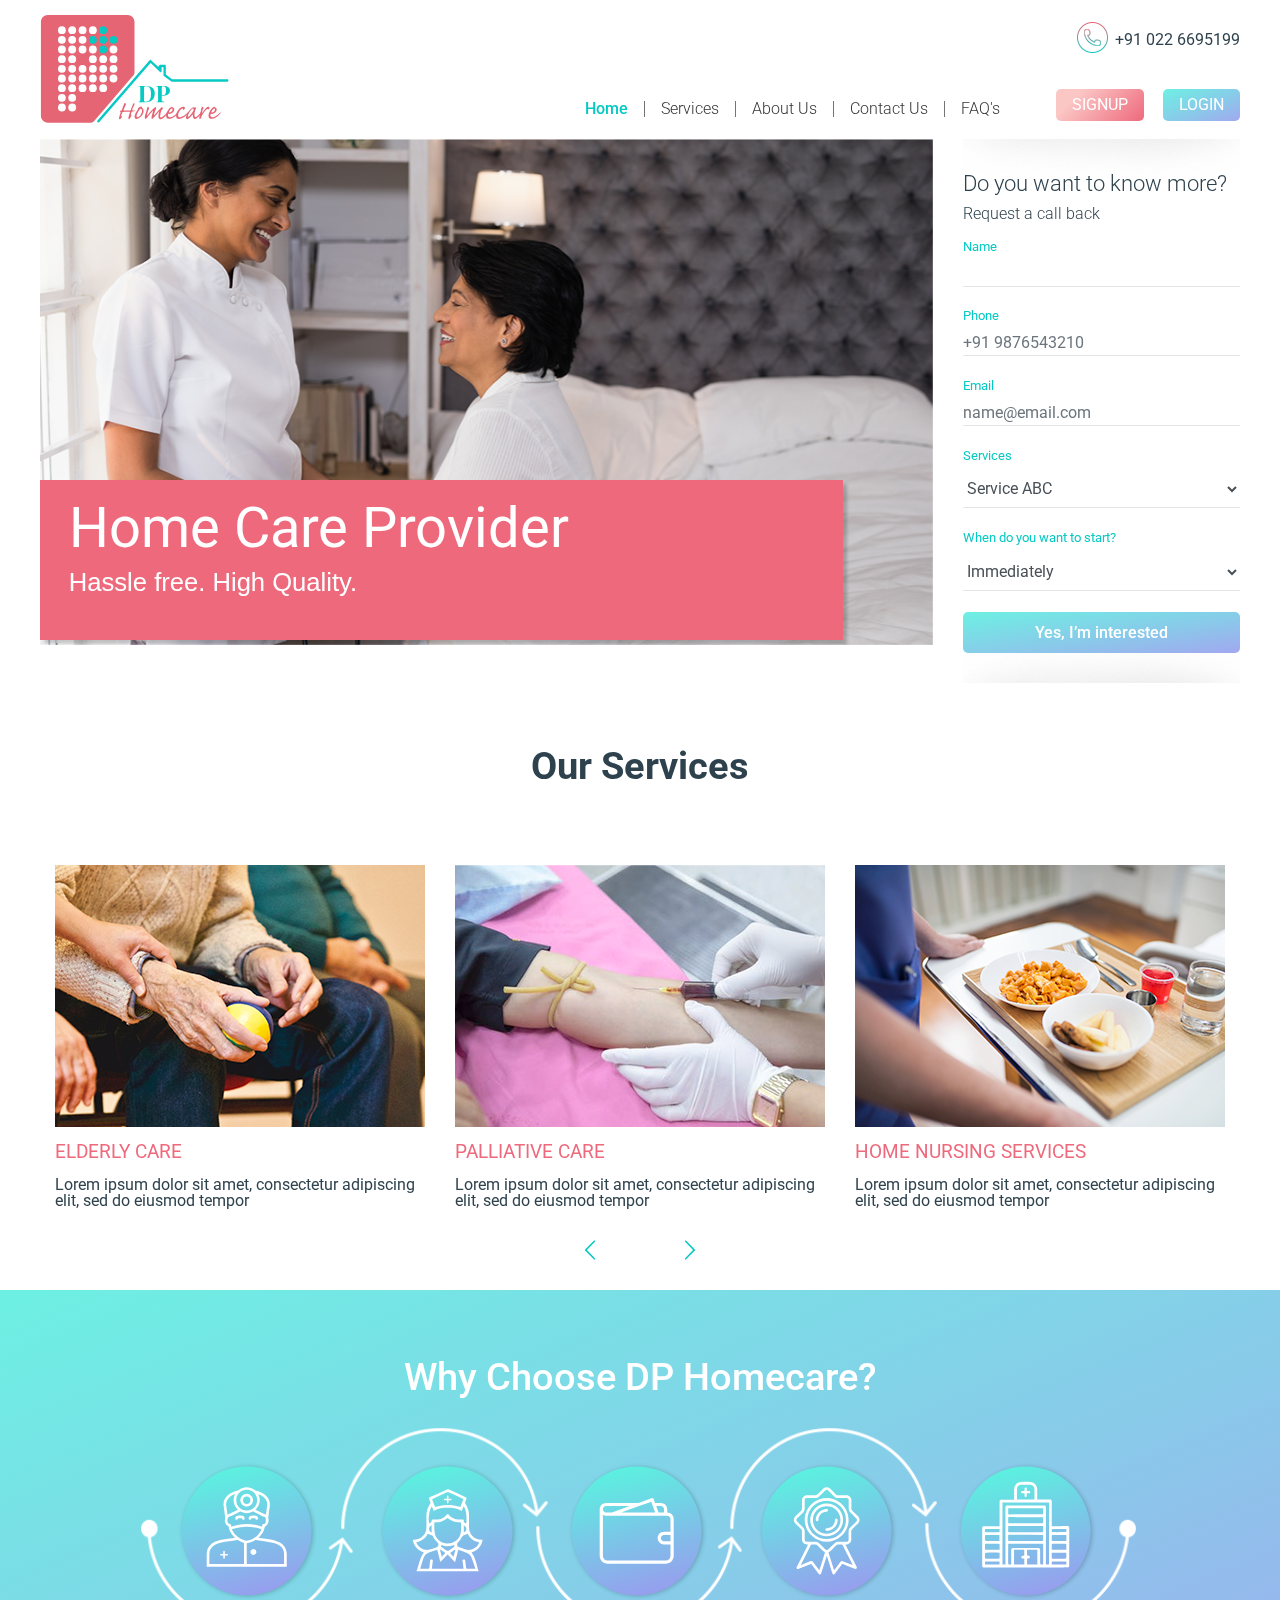
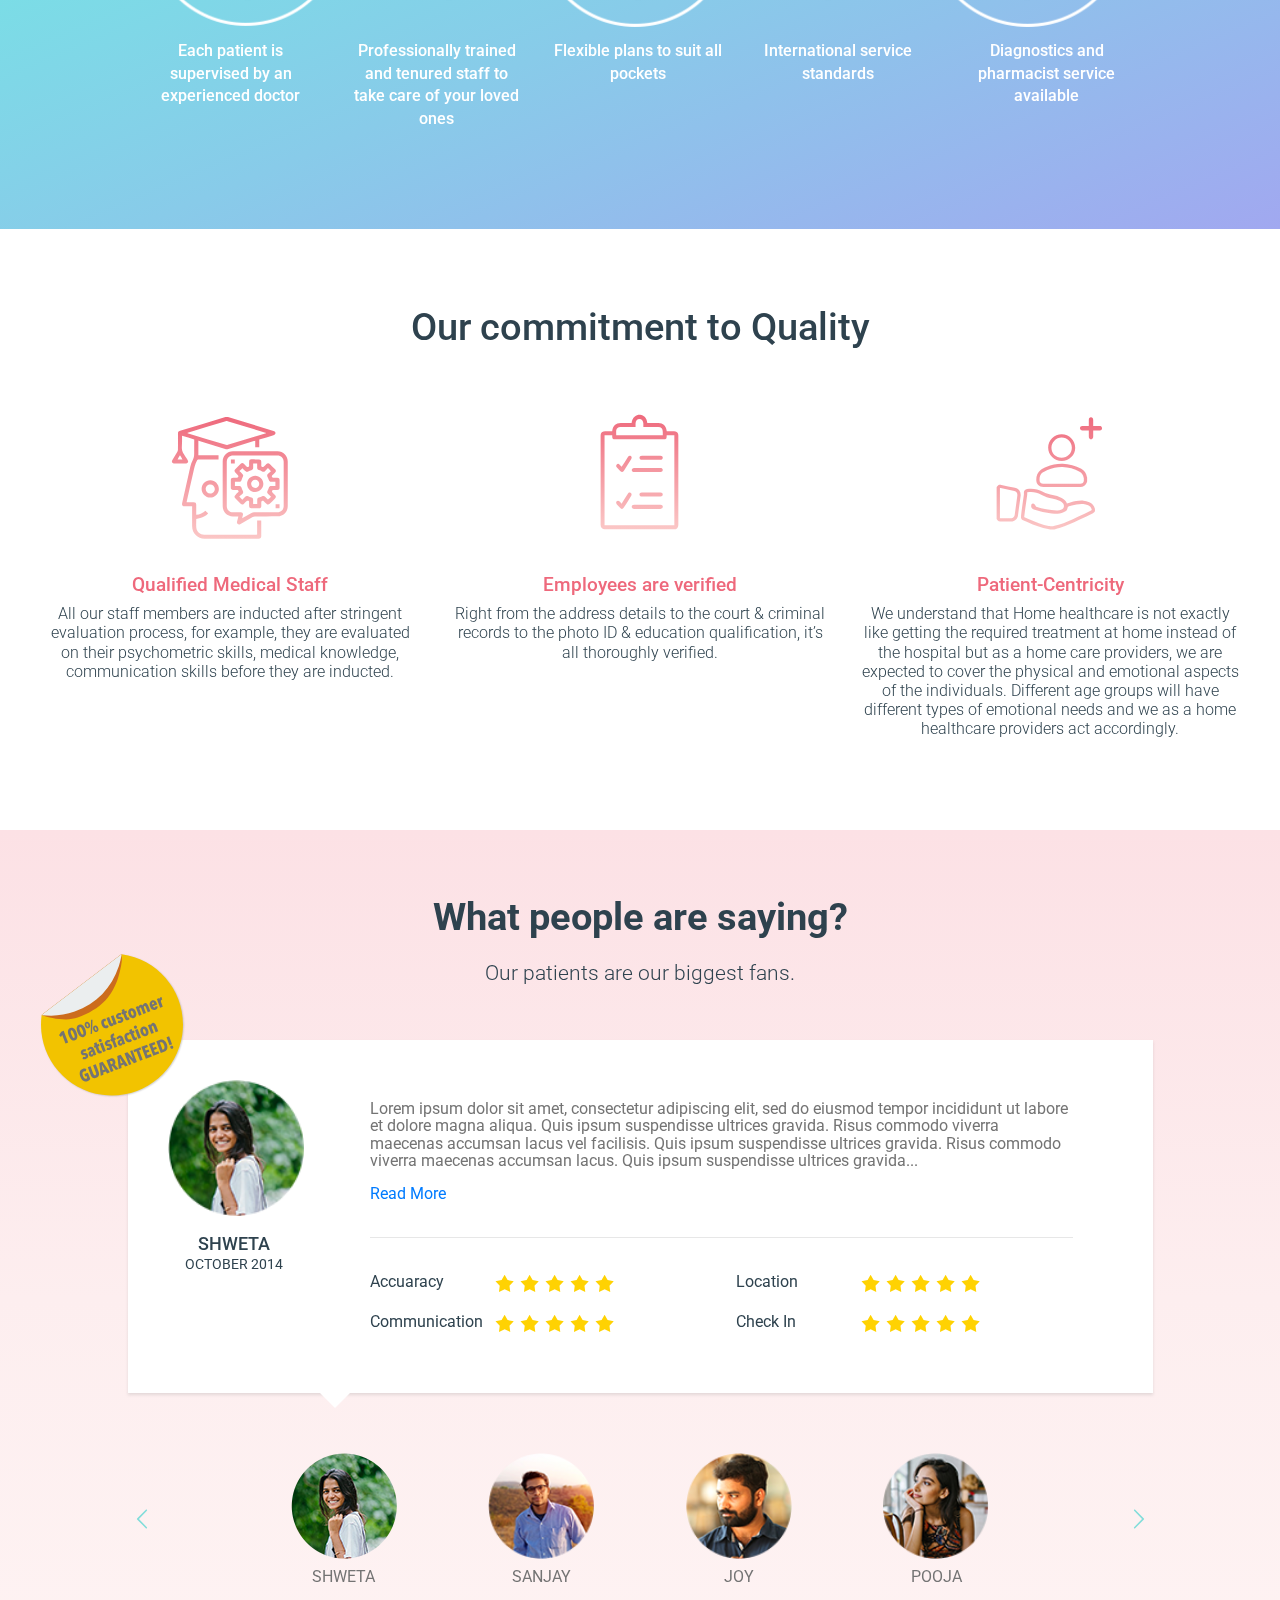
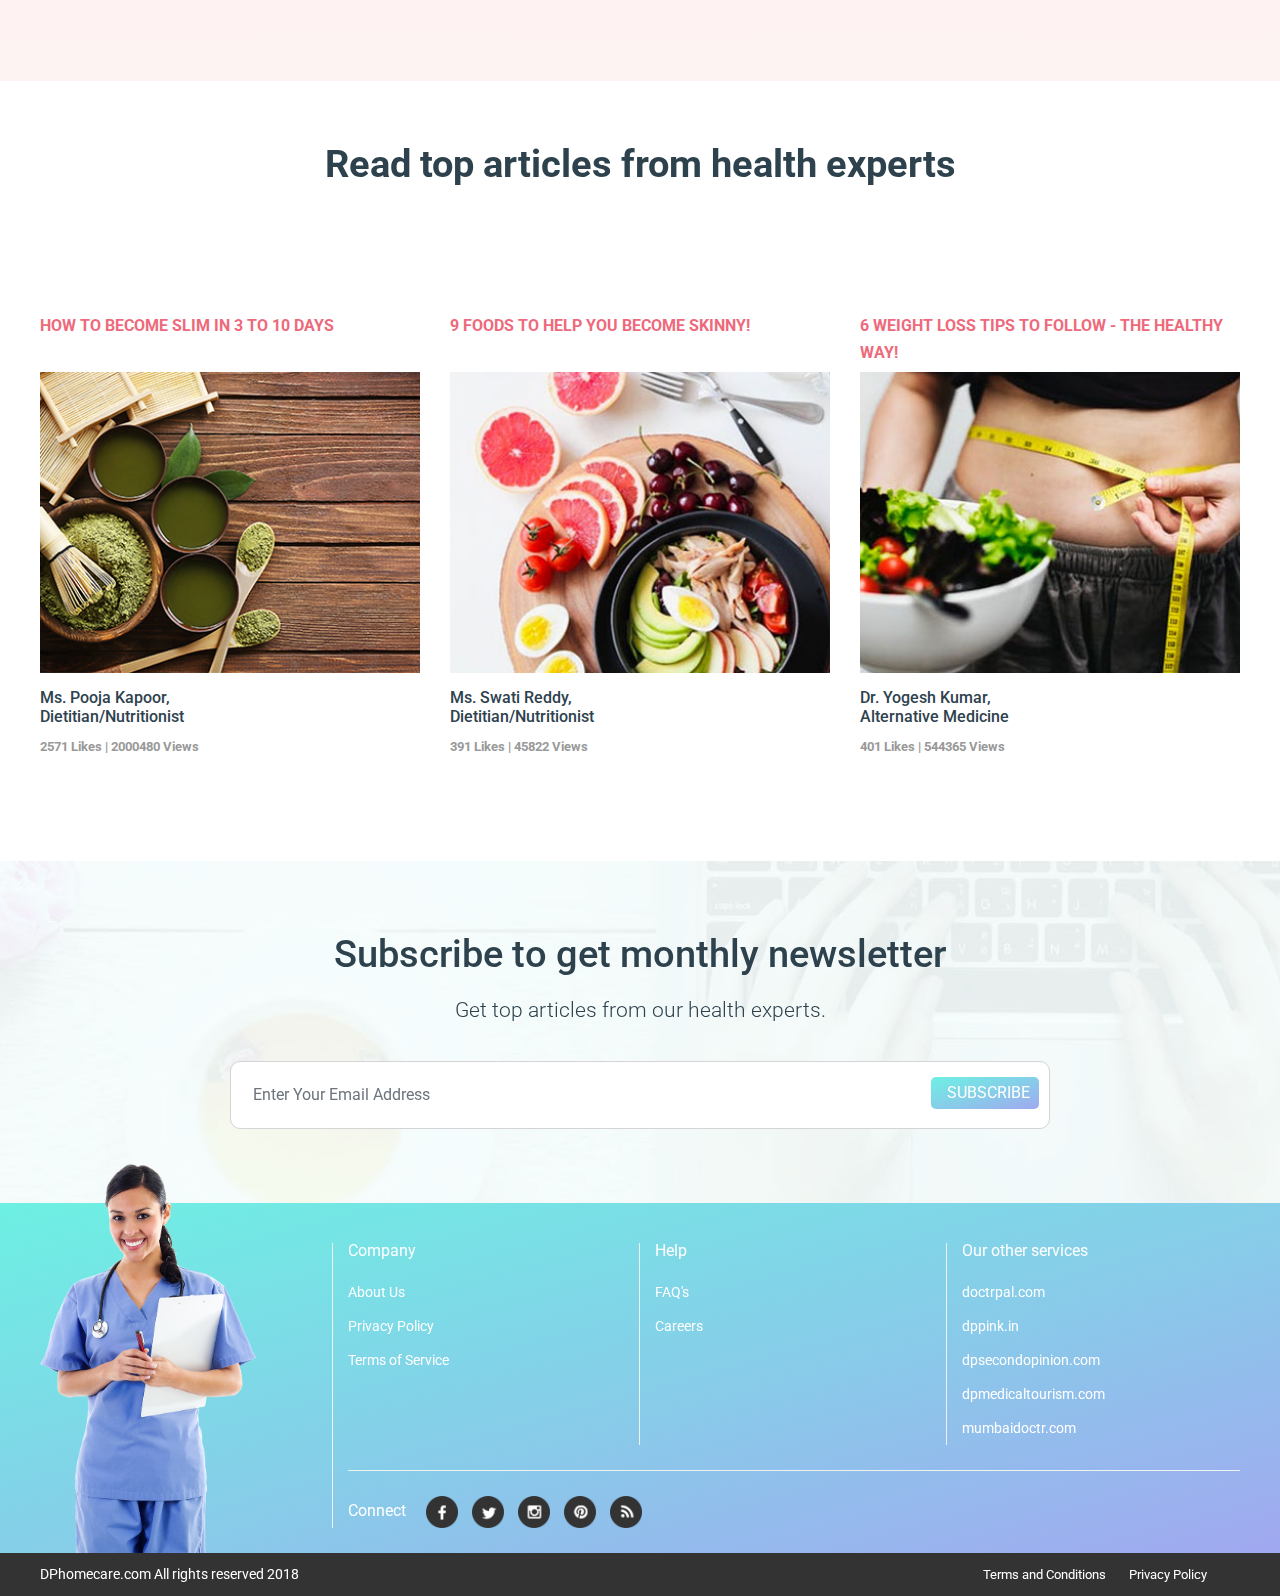
==== commit 87127980: "Add files via upload" ====
--- a/dp-homecare/index.html
+++ b/dp-homecare/index.html
@@ -35,10 +35,10 @@
                             <a class="nav-link" href="#">Home <span class="sr-only">(current)</span></a>
                         </li>
                         <li class="nav-item">
-                            <a class="nav-link" href="#">Services</a>
+                            <a class="nav-link" href="services.html">Services</a>
                         </li>
                         <li class="nav-item">
-                            <a class="nav-link" href="#">About Us</a>
+                            <a class="nav-link" href="about-us.html">About Us</a>
                         </li>
                         <li class="nav-item">
                             <a class="nav-link" href="#">Contact Us</a>
--- a/dp-homecare/css/style.css
+++ b/dp-homecare/css/style.css
@@ -677,53 +677,70 @@
     background: url("../img/Services/Banner.png") 50% 0 no-repeat;
     height: 325px;
 }
-.inner-bg nav {
+
+.inner-bg nav,
+.inner-bg-about nav {
     background: #000;
     opacity: 0.7;
 }
-.inner-bg nav .breadcrumb {
-        background: #000;
+
+.inner-bg nav .breadcrumb,
+.inner-bg-about nav .breadcrumb {
+    background: #000;
     width: 1170px;
     margin: 0 auto;
     padding: 1.2rem 0rem;
     opacity: 0.8;
     font-size: 0.9rem;
 }
+
 .breadcrumb-item a {
     color: #03c2f2;
 }
-.breadcrumb-item.active a,.breadcrumb-item.active {
+
+.breadcrumb-item.active a,
+.breadcrumb-item.active {
     color: #fff;
 }
+
 .breadcrumb-item+.breadcrumb-item::before {
     content: ">";
     color: #fff;
 }
+
 .services-tab-container {
     padding: 0 0 30px;
 }
-#nav-tab {
+
+.service-tabs #nav-tab {
     margin: 30px 0;
     border: 0;
 }
-.nav-tabs .nav-link {
+
+.service-tabs .nav-tabs .nav-link {
     color: #999;
     margin-right: 10px;
     font-size: 18px;
 }
-.nav-tabs .nav-link:focus, .nav-tabs .nav-link:hover {
+
+.service-tabs .nav-tabs .service-tabs .nav-link:focus,
+.service-tabs .nav-tabs .nav-link:hover {
     border: 1px solid transparent;
 }
-.nav-tabs .nav-item.show .nav-link, .nav-tabs .nav-link.active {
+
+.service-tabs .nav-tabs .nav-item.show .nav-link,
+.service-tabs .nav-tabs .nav-link.active {
     color: #E56574;
     border: 1px solid transparent;
     border-bottom: 3px solid #E56574;
 }
-.tab-pane {
+
+.service-tabs .tab-pane {
     font-size: 16px;
     line-height: 24px;
     color: #747474;
 }
+
 .benefit-container {
     padding: 30px 0;
     color: #fff;
@@ -744,6 +761,7 @@
     /* W3C Markup */
     background-image: linear-gradient(to bottom right, #6DF0E3 0%, #88CBE9 55%, #A1A8F0 100%);
 }
+
 .inner-title {
     font-size: 36px;
     text-transform: uppercase;
@@ -751,93 +769,397 @@
     line-height: 53px;
     margin-bottom: 25px;
 }
-.benefit-container ul li, .need-container ul li, .help-container ul li {
-   font-size: 18px;
+
+.benefit-container ul li,
+.need-container ul li,
+.help-container ul li {
+    font-size: 18px;
     line-height: 24px;
     margin-left: -20px;
     padding-left: 20px;
     padding-bottom: 10px;
     font-weight: 700;
 }
+
 .need-container {
     background: url("../img/Services/When do you need.png") 50% 0 no-repeat;
     padding: 30px 0;
 }
+
 .label-text {
     font-size: 16px;
     color: #666666;
     line-height: 20px;
     margin-top: 40px;
 }
+
 .help-container {
     margin: 30px 0;
 }
+
 .testimonial-carousel {
-    -webkit-box-shadow: -1px 3px 33px -2px rgba(0,0,0,0.4);
--moz-box-shadow: -1px 3px 33px -2px rgba(0,0,0,0.4);
-box-shadow: -1px 3px 33px -2px rgba(0,0,0,0.4);
+    -webkit-box-shadow: -1px 3px 33px -2px rgba(0, 0, 0, 0.4);
+    -moz-box-shadow: -1px 3px 33px -2px rgba(0, 0, 0, 0.4);
+    box-shadow: -1px 3px 33px -2px rgba(0, 0, 0, 0.4);
     padding: 75px 30px;
-    background: -moz-linear-gradient(116deg, rgba(239,111,129,1) 0%, rgba(250,190,190,1) 100%); /* ff3.6+ */
-background: -webkit-gradient(linear, left top, right bottom, color-stop(0%, rgba(250,190,190,1)), color-stop(100%, rgba(239,111,129,1))); /* safari4+,chrome */
-background: -webkit-linear-gradient(116deg, rgba(239,111,129,1) 0%, rgba(250,190,190,1) 100%); /* safari5.1+,chrome10+ */
-background: -o-linear-gradient(116deg, rgba(239,111,129,1) 0%, rgba(250,190,190,1) 100%); /* opera 11.10+ */
-background: -ms-linear-gradient(116deg, rgba(239,111,129,1) 0%, rgba(250,190,190,1) 100%); /* ie10+ */
-background: linear-gradient(334deg, rgba(239,111,129,1) 0%, rgba(250,190,190,1) 100%); /* w3c */
-filter: progid:DXImageTransform.Microsoft.gradient( startColorstr='#FABEBE', endColorstr='#EF6F81',GradientType=0 ); /* ie6-9 */
-}
+    background: -moz-linear-gradient(116deg, rgba(239, 111, 129, 1) 0%, rgba(250, 190, 190, 1) 100%);
+    /* ff3.6+ */
+    background: -webkit-gradient(linear, left top, right bottom, color-stop(0%, rgba(250, 190, 190, 1)), color-stop(100%, rgba(239, 111, 129, 1)));
+    /* safari4+,chrome */
+    background: -webkit-linear-gradient(116deg, rgba(239, 111, 129, 1) 0%, rgba(250, 190, 190, 1) 100%);
+    /* safari5.1+,chrome10+ */
+    background: -o-linear-gradient(116deg, rgba(239, 111, 129, 1) 0%, rgba(250, 190, 190, 1) 100%);
+    /* opera 11.10+ */
+    background: -ms-linear-gradient(116deg, rgba(239, 111, 129, 1) 0%, rgba(250, 190, 190, 1) 100%);
+    /* ie10+ */
+    background: linear-gradient(334deg, rgba(239, 111, 129, 1) 0%, rgba(250, 190, 190, 1) 100%);
+    /* w3c */
+    filter: progid:DXImageTransform.Microsoft.gradient(startColorstr='#FABEBE', endColorstr='#EF6F81', GradientType=0);
+    /* ie6-9 */
+}
+
 .testimonial-carousel .carousel-inner {
     height: 350px;
 }
+
 .image-div {
-       background: #fff;
+    background: #fff;
     padding: 25px;
     width: 286px;
     margin-bottom: 15px;
     text-align: center;
-    -webkit-box-shadow: 6px 7px 2px -2px rgba(0,0,0,0.15);
--moz-box-shadow: 6px 7px 2px -2px rgba(0,0,0,0.15);
-box-shadow: 6px 7px 2px -2px rgba(0,0,0,0.15);
-}
+    -webkit-box-shadow: 6px 7px 2px -2px rgba(0, 0, 0, 0.15);
+    -moz-box-shadow: 6px 7px 2px -2px rgba(0, 0, 0, 0.15);
+    box-shadow: 6px 7px 2px -2px rgba(0, 0, 0, 0.15);
+}
+
 .text-container {
     color: #fff;
     font-size: 20px;
     line-height: 28px;
     padding: 75px 70px;
 }
+
 .text-container .fa-quote-left {
     background: url("../img/SVG/open quote.svg") 0 0 no-repeat;
 }
+
 .relative-pos {
-    position: relative;         
-}
-.floating-form  {
+    position: relative;
+}
+
+.floating-form {
     position: absolute;
     right: 0;
     border: 0;
-    margin-top: -40px;  
+    margin-top: -40px;
     background: #fff;
     border-radius: 15px;
     padding: 0;
-    -webkit-box-shadow: -1px 3px 23px -2px rgba(0,0,0,0.4);
--moz-box-shadow: -1px 3px 23px -2px rgba(0,0,0,0.4);
-box-shadow: -1px 3px 23px -2px rgba(0,0,0,0.4);
-}
+    -webkit-box-shadow: -1px 3px 23px -2px rgba(0, 0, 0, 0.4);
+    -moz-box-shadow: -1px 3px 23px -2px rgba(0, 0, 0, 0.4);
+    box-shadow: -1px 3px 23px -2px rgba(0, 0, 0, 0.4);
+}
+
 .form-header {
     padding: 20px 15px;
     border: 1px solid transparent;
-    border-radius: 15px 15px 0 0;    
+    border-radius: 15px 15px 0 0;
     color: #fff;
-    background: -moz-linear-gradient(116deg, rgba(239,111,129,1) 0%, rgba(250,190,190,1) 100%); /* ff3.6+ */
-background: -webkit-gradient(linear, left top, right bottom, color-stop(0%, rgba(250,190,190,1)), color-stop(100%, rgba(239,111,129,1))); /* safari4+,chrome */
-background: -webkit-linear-gradient(116deg, rgba(239,111,129,1) 0%, rgba(250,190,190,1) 100%); /* safari5.1+,chrome10+ */
-background: -o-linear-gradient(116deg, rgba(239,111,129,1) 0%, rgba(250,190,190,1) 100%); /* opera 11.10+ */
-background: -ms-linear-gradient(116deg, rgba(239,111,129,1) 0%, rgba(250,190,190,1) 100%); /* ie10+ */
-background: linear-gradient(334deg, rgba(239,111,129,1) 0%, rgba(250,190,190,1) 100%); /* w3c */
-filter: progid:DXImageTransform.Microsoft.gradient( startColorstr='#FABEBE', endColorstr='#EF6F81',GradientType=0 ); /* ie6-9 */
-}
+    background: -moz-linear-gradient(116deg, rgba(239, 111, 129, 1) 0%, rgba(250, 190, 190, 1) 100%);
+    /* ff3.6+ */
+    background: -webkit-gradient(linear, left top, right bottom, color-stop(0%, rgba(250, 190, 190, 1)), color-stop(100%, rgba(239, 111, 129, 1)));
+    /* safari4+,chrome */
+    background: -webkit-linear-gradient(116deg, rgba(239, 111, 129, 1) 0%, rgba(250, 190, 190, 1) 100%);
+    /* safari5.1+,chrome10+ */
+    background: -o-linear-gradient(116deg, rgba(239, 111, 129, 1) 0%, rgba(250, 190, 190, 1) 100%);
+    /* opera 11.10+ */
+    background: -ms-linear-gradient(116deg, rgba(239, 111, 129, 1) 0%, rgba(250, 190, 190, 1) 100%);
+    /* ie10+ */
+    background: linear-gradient(334deg, rgba(239, 111, 129, 1) 0%, rgba(250, 190, 190, 1) 100%);
+    /* w3c */
+    filter: progid:DXImageTransform.Microsoft.gradient(startColorstr='#FABEBE', endColorstr='#EF6F81', GradientType=0);
+    /* ie6-9 */
+}
+
 .form-field-container {
-    padding: 20px;                  
-}
+    padding: 20px;
+}
+
+.floating-form #nav-tab {
+    border: 0;
+}
+
+.floating-form .nav-tabs .nav-link {
+    color: #fff;
+    font-size: 20px;
+    background: transparent;
+    border: 1px transparent;
+    width: 50%;
+}
+
+.floating-form .nav-tabs .floating-form .nav-link:focus,
+.floating-form .nav-tabs .nav-link:hover {
+    border: 1px solid transparent;
+}
+
+.floating-form .nav-tabs .nav-item.show .nav-link,
+.floating-form .nav-tabs .nav-link.active {
+    /*color: #E56574;
+    border: 1px solid transparent;*/
+    font-weight: 700;
+    border-bottom: 2px solid #fff;
+}
+
+.floating-form .tab-pane {
+    font-size: 16px;
+    line-height: 24px;
+    color: #747474;
+}
+
+.date-container {
+    background: #f3fcfd;
+    margin-left: -20px;
+    margin-right: -20px;
+    padding: 10px 0;
+}
+
+.date {
+    background: transparent !important;
+}
+
+::-webkit-calendar-picker-indicator {
+    background: url(../img/SVG/calendar.svg) 0 0 no-repeat;
+    opacity: 1;
+    font-size: 0;
+    transition: all ease 400ms;
+    transform: scale(1);
+    margin-left: 5px;
+    width: 25px;
+    height: 25px;
+
+    color: rgba(0, 0, 0, 0);
+}
+
+.margin-t-10 {
+    margin-top: 10px;
+}
+
+
+
+
+#drop-area {
+    border: 2px dashed #ccc;
+    border-radius: 20px;
+    width: 100%;
+    margin: 50px auto;
+    padding: 20px;
+}
+
+#drop-area.highlight {
+    border-color: purple;
+}
+
+.my-form {
+    margin-bottom: 10px;
+}
+
+#gallery {
+    margin-top: 10px;
+}
+
+#gallery img {
+    width: 150px;
+    margin-bottom: 10px;
+    margin-right: 10px;
+    vertical-align: middle;
+}
+
+#fileElem {
+    display: none;
+}
+
+.alice-div {
+    margin: -20px -20px 0 -20px;
+}
+
+.alice-div img {
+    width: 100%;
+}
+
+.ask-expert {
+    width: 220px;
+    margin: 0 auto;
+    text-align: center;
+    background: #fae860;
+    color: #000;
+    border-radius: 15px;
+    margin-top: -40px;
+    /* z-index: 99999999999; */
+    position: relative;
+    padding: 10px 0 1px;
+}
+
+.ask-expert p {
+    color: #a99d41;
+    margin-top: -7px;
+}
+
+#nav-enq h3 {
+    font-size: 1.4rem;
+    margin: 25px 0;
+}
+
+
+/* About us css */
+.inner-bg-about {
+    height: 276px;
+    /* Permalink - use to edit and share this gradient: http://colorzilla.com/gradient-editor/#80bacd+1,7e7a9d+100 */
+    background: #80bacd;
+    /* Old browsers */
+    background: -moz-linear-gradient(left, #80bacd 1%, #7e7a9d 100%);
+    /* FF3.6-15 */
+    background: -webkit-linear-gradient(left, #80bacd 1%, #7e7a9d 100%);
+    /* Chrome10-25,Safari5.1-6 */
+    background: linear-gradient(to right, #80bacd 1%, #7e7a9d 100%);
+    /* W3C, IE10+, FF16+, Chrome26+, Opera12+, Safari7+ */
+    filter: progid:DXImageTransform.Microsoft.gradient(startColorstr='#80bacd', endColorstr='#7e7a9d', GradientType=1);
+    /* IE6-9 */
+}
+
+.about-top {
+    padding: 40px 0 0 !important;
+    color: #fff;
+    line-height: 24px;
+}
+
+.doctorimage {
+    width: 357px;
+    color: #333;
+    padding: 30px 30px 10px;
+    font-size: 18px;
+    text-align: center;
+    background: #fff;
+    -webkit-box-shadow: -1px 3px 23px -2px rgba(0, 0, 0, 0.4);
+    -moz-box-shadow: -1px 3px 23px -2px rgba(0, 0, 0, 0.4);
+    box-shadow: -1px 3px 23px -2px rgba(0, 0, 0, 0.4);
+}
+
+.doctorimage p {
+    margin: 15px 0;
+}
+
+.doc-name {
+    font-size: 50px;
+    line-height: 50px;
+}
+
+.mbbs {
+    font-size: 24px;
+    line-height: 37px;
+    margin-bottom: 10px;
+    display: inline-block;
+}
+
+.aboutus-description {
+    background: url("../img/About us/About-us.png") 50% 0 no-repeat;
+    font-size: 16px;
+    line-height: 24px;
+    padding: 40px 0 0;
+}
+
+.aboutus-description p {
+    margin-bottom: 33px;
+}
+
+.mission-vison-container {
+    height: 302px;
+    padding: 50px 0 30px;
+    text-align: center;
+    color: #fff;
+    font-size: 18px;
+    line-height: 23px;
+    /* Permalink - use to edit and share this gradient: http://colorzilla.com/gradient-editor/#f6e0e1+0,eb93a0+50,68e1e3+50,90a9ed+100 */
+    background: #f6e0e1;
+    /* Old browsers */
+    background: -moz-linear-gradient(left, #f6e0e1 0%, #eb93a0 50%, #68e1e3 50%, #90a9ed 100%);
+    /* FF3.6-15 */
+    background: -webkit-linear-gradient(left, #f6e0e1 0%, #eb93a0 50%, #68e1e3 50%, #90a9ed 100%);
+    /* Chrome10-25,Safari5.1-6 */
+    background: linear-gradient(to right, #f6e0e1 0%, #eb93a0 50%, #68e1e3 50%, #90a9ed 100%);
+    /* W3C, IE10+, FF16+, Chrome26+, Opera12+, Safari7+ */
+    filter: progid:DXImageTransform.Microsoft.gradient(startColorstr='#f6e0e1', endColorstr='#90a9ed', GradientType=1);
+    /* IE6-9 */
+}
+
+.mission-vison-container h2 {
+    font-size: 3rem;
+    line-height: 4.3rem;
+    margin-bottom: 20px;
+}
+
+.csr-div {
+    padding: 50px 0;
+    text-align: center;
+    font-size: 16px;
+    line-height: 24px;
+    font-weight: 400;
+    background: rgb(250, 190, 190);
+    background: -moz-linear-gradient(102deg, rgba(250, 190, 190, 0.15) 0%, rgba(239, 111, 129, 0.15) 100%);
+    background: -webkit-linear-gradient(102deg, rgba(250, 190, 190, 0.15) 0%, rgba(239, 111, 129, 0.15) 100%);
+    background: linear-gradient(102deg, rgba(250, 190, 190, 0.15) 0%, rgba(239, 111, 129, 0.15) 100%);
+    filter: progid:DXImageTransform.Microsoft.gradient(startColorstr="#fabebe", endColorstr="#ef6f81", GradientType=1);
+}
+.csr-div h2, .leadership-div h2 {
+    font-size: 3rem;
+    line-height: 4rem
+}
+.csr-div p {
+    margin: 30px 163px 0px; 
+}
+.leadership-div {
+    padding: 40px 0; 
+    font-weight: 300;
+    color: #747474;
+    line-height: 22px;
+}
+.leadership-card {
+    margin: 20px 0; 
+    background: rgba(226, 246, 213, 0.53)
+}                       
+.info-div {
+    padding: 7px 20px;
+    font-size: 20px;
+    line-height: 20px;
+    width: 227px;
+    background: rgba(51, 51, 51, 1);
+    color: #fff;
+}  
+.leader-role    {
+    font-size: 14px;
+    line-height: 17px;
+    color: #11F2EB;
+}  
+.leader-card-desc {
+    padding: 45px 40px 20px 15px;
+}  
+.pink-bg {
+    background: rgba(246, 238, 232, 0.53);
+} 
+.other-services  {
+    border-radius: 15px;
+
+    -webkit-box-shadow: -1px 3px 13px -2px rgba(0, 0, 0, 0.4);
+    -moz-box-shadow: -1px 3px 13px -2px rgba(0, 0, 0, 0.4);
+    box-shadow: -1px 3px 13px -2px rgba(0, 0, 0, 0.4);
+} 
+.service-link {
+    padding: 10px 15px;
+} 
+.service-link:nth-child(even) {
+    background: rgba(117, 227, 228, 0.17);
+} 
+                                                               ;
 @media (max-width: 374px) {
     .quick-connect-conainer .btn-secondary {
         margin: 10px 0;
